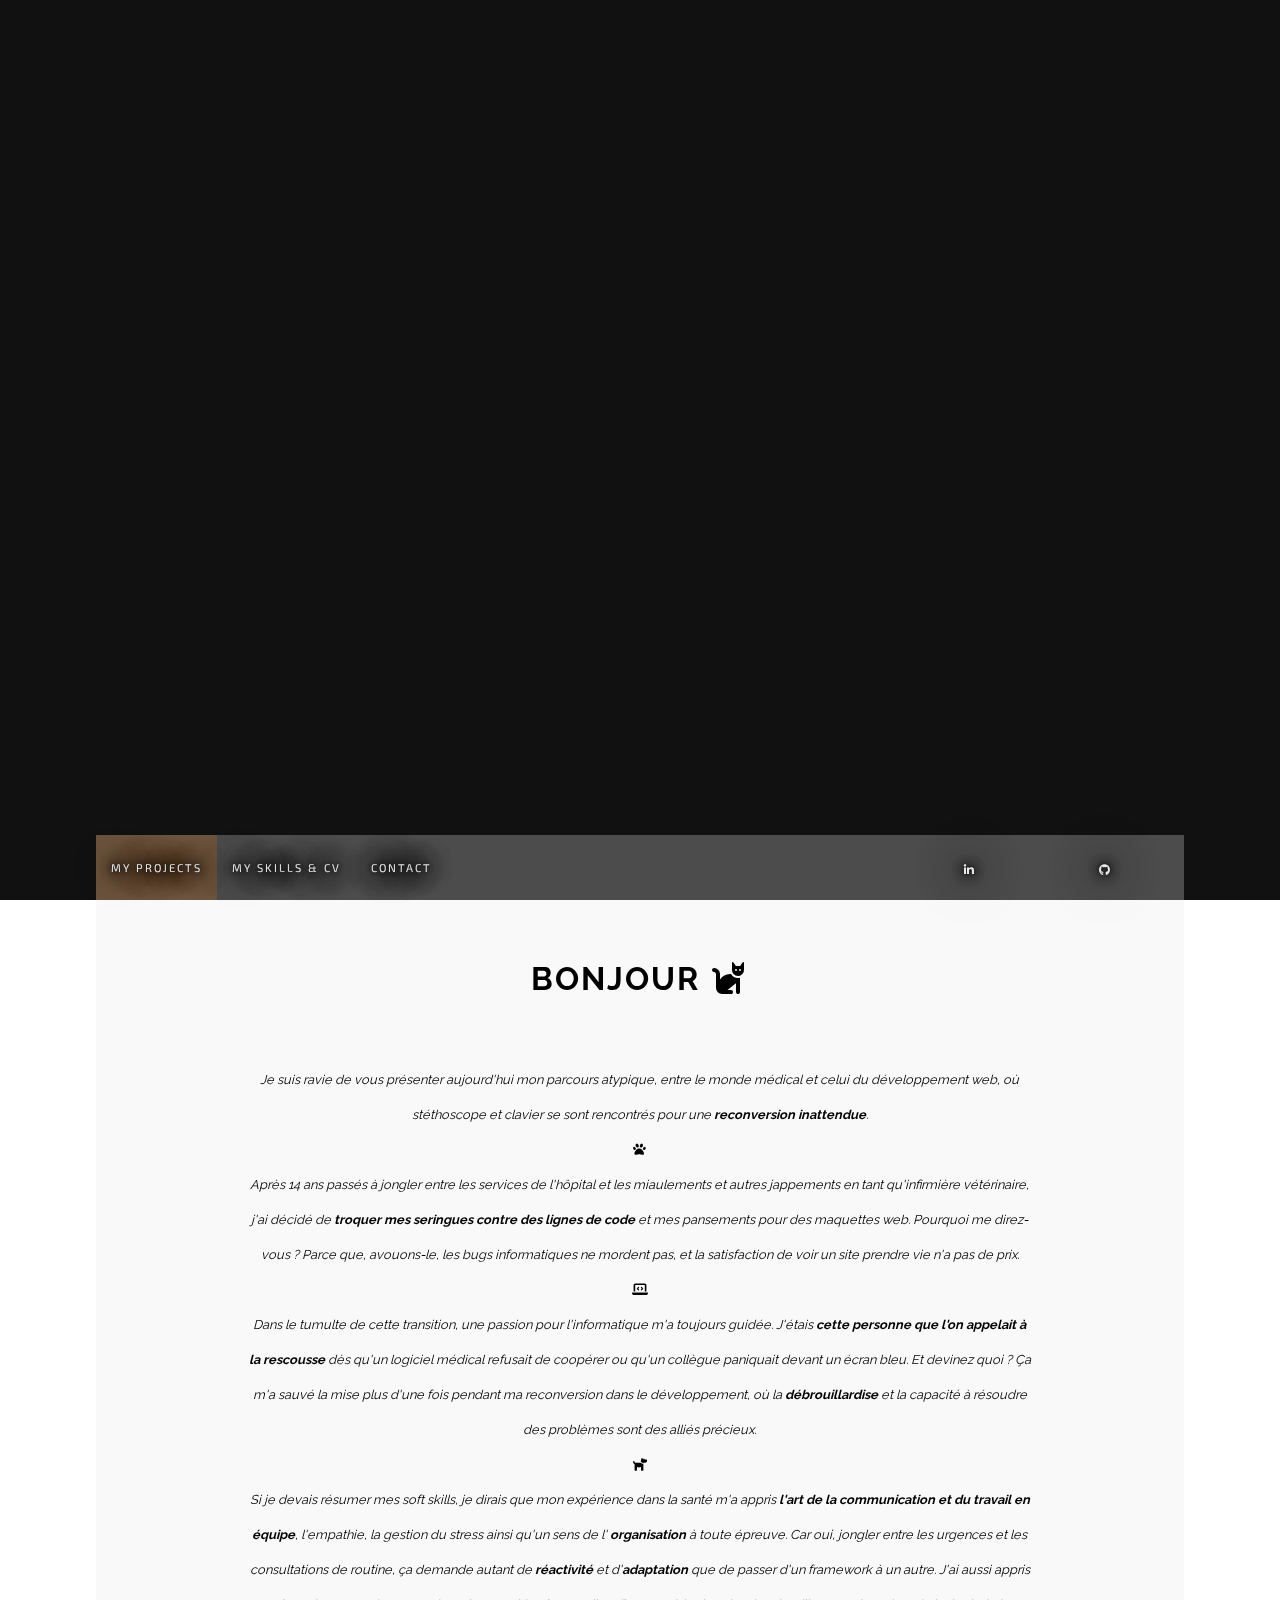
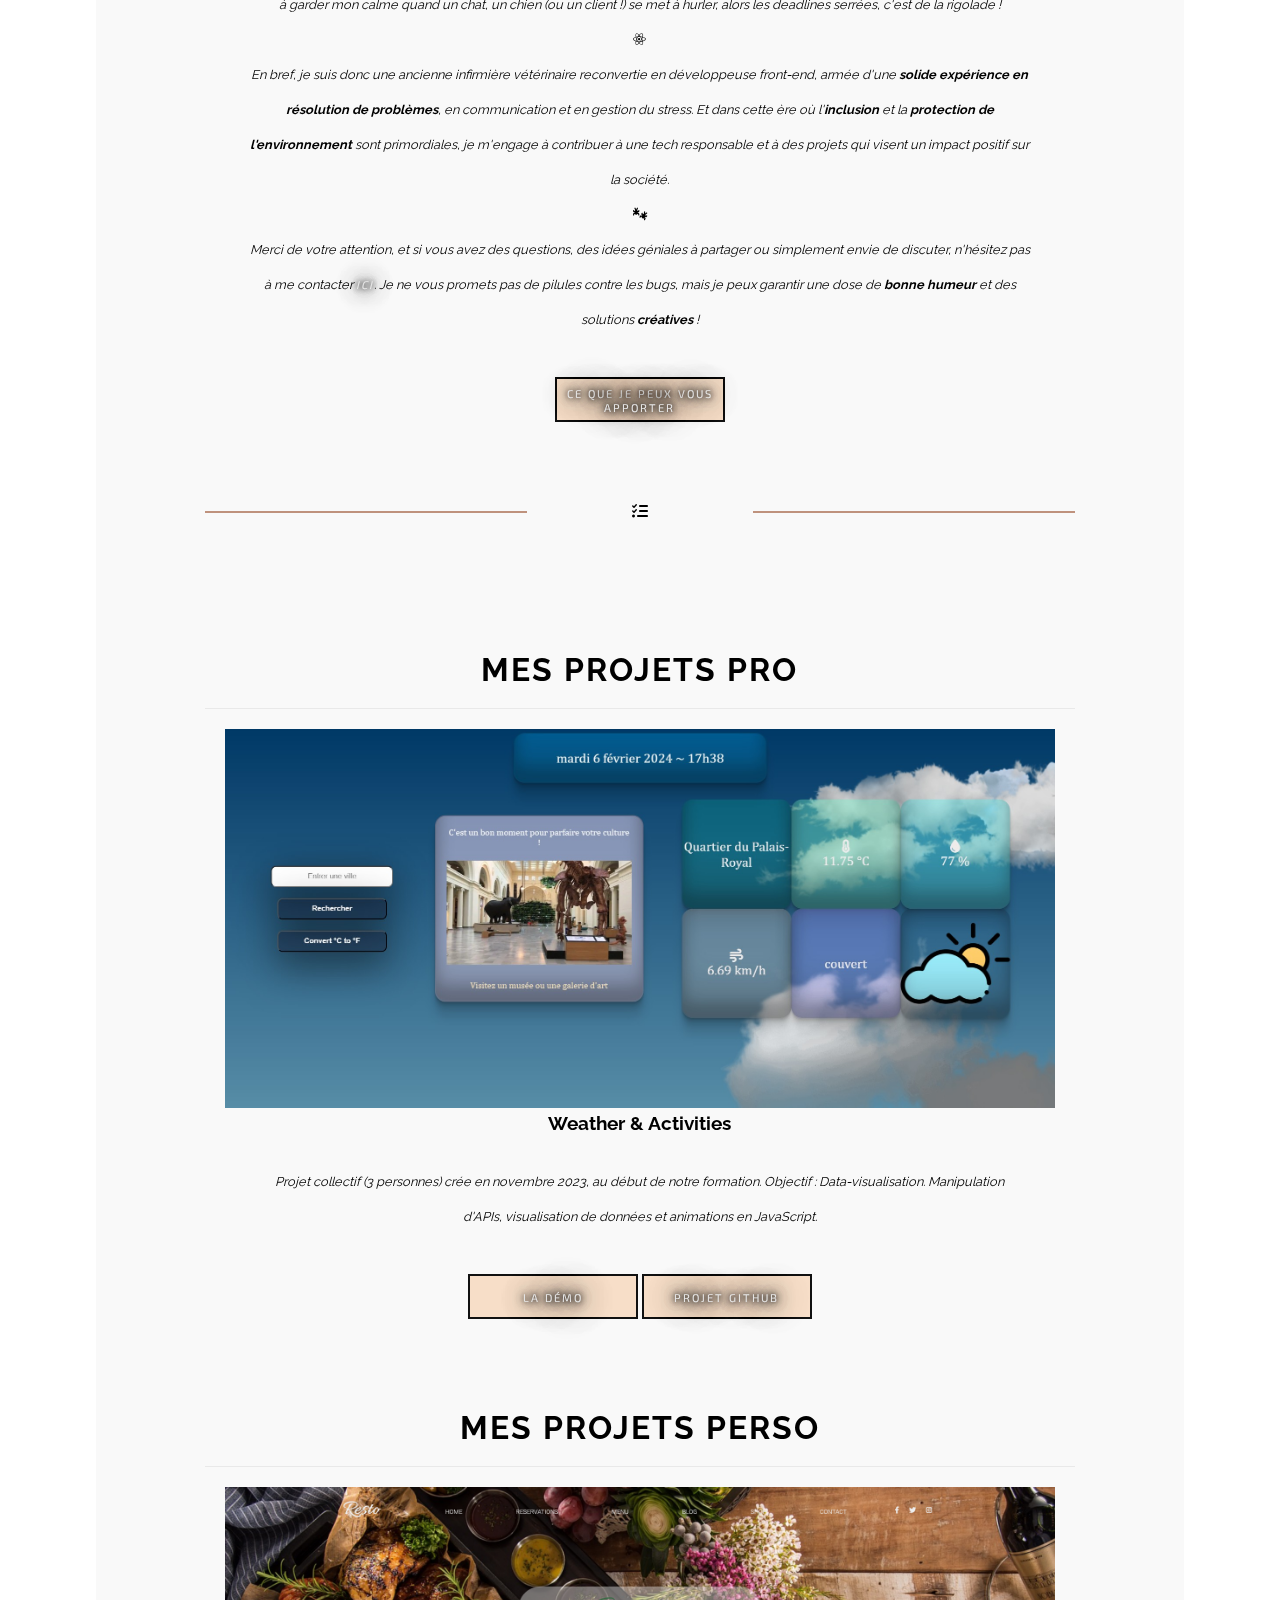
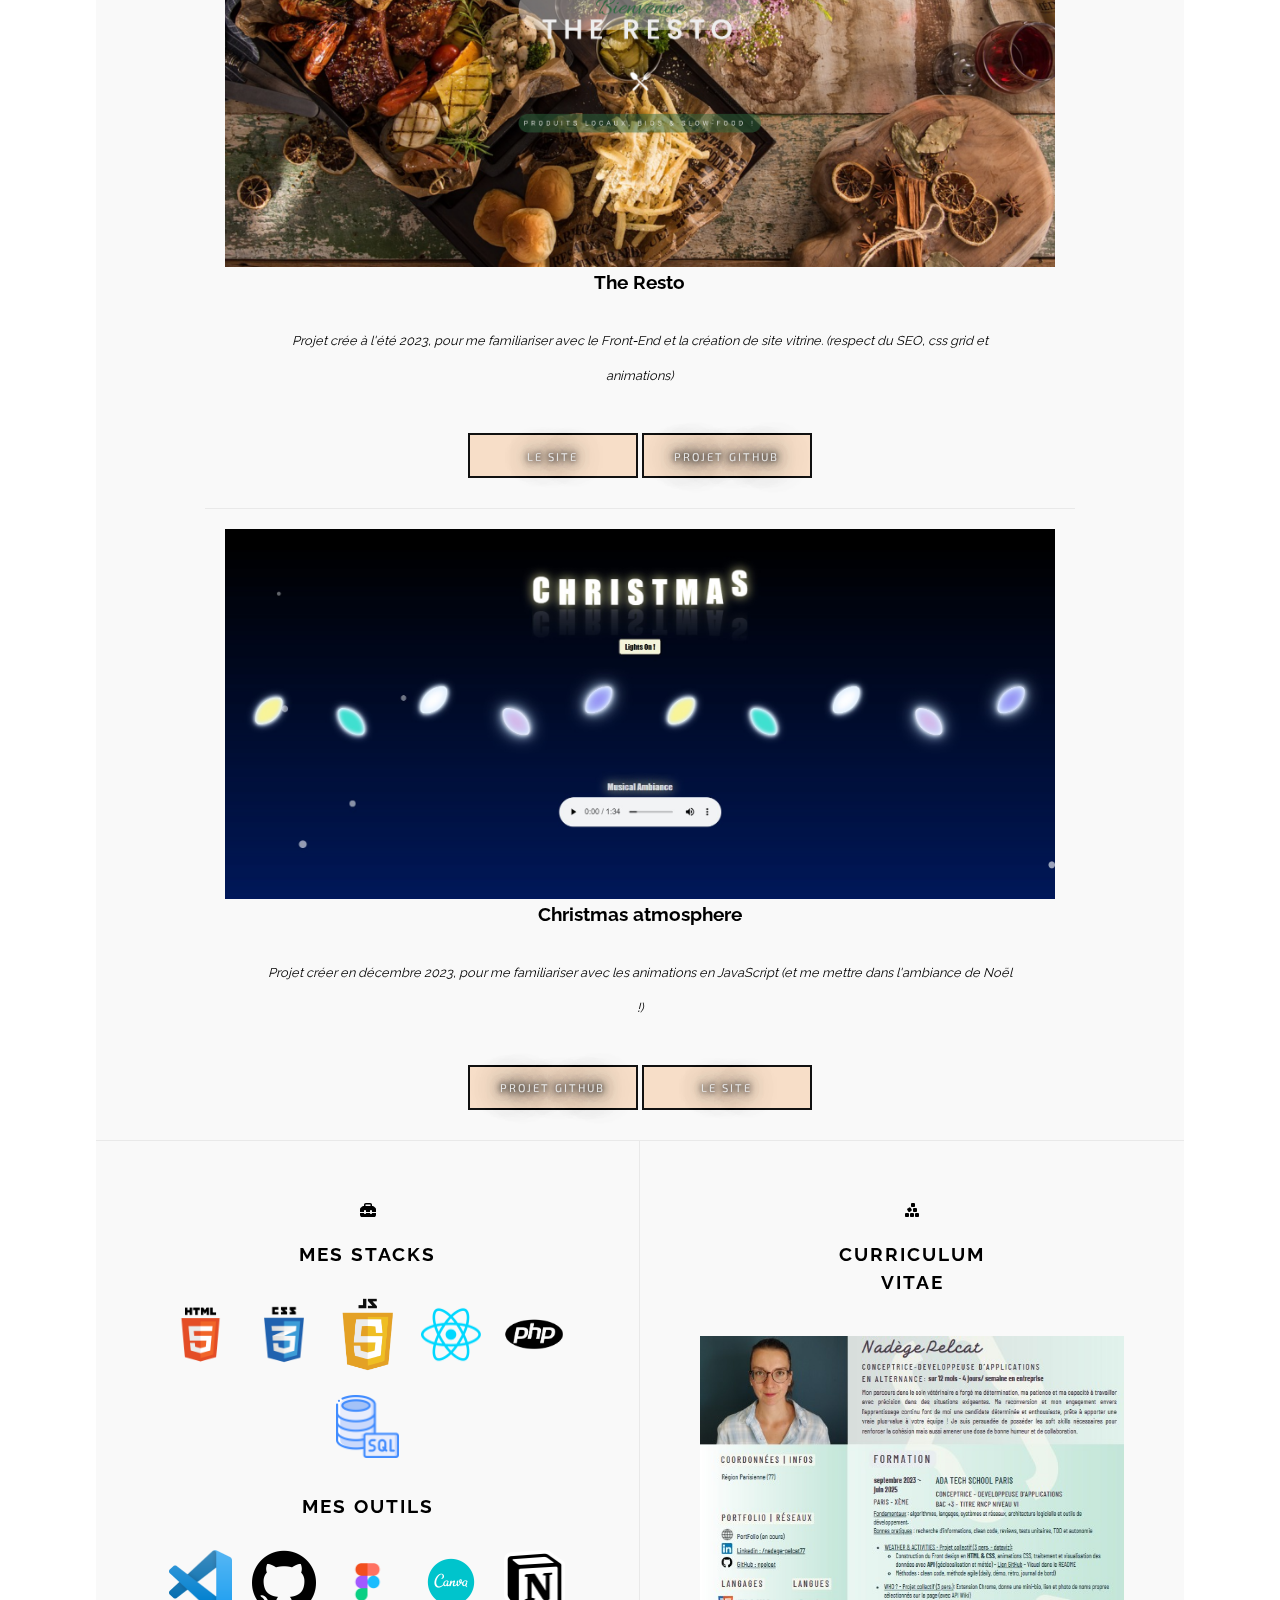
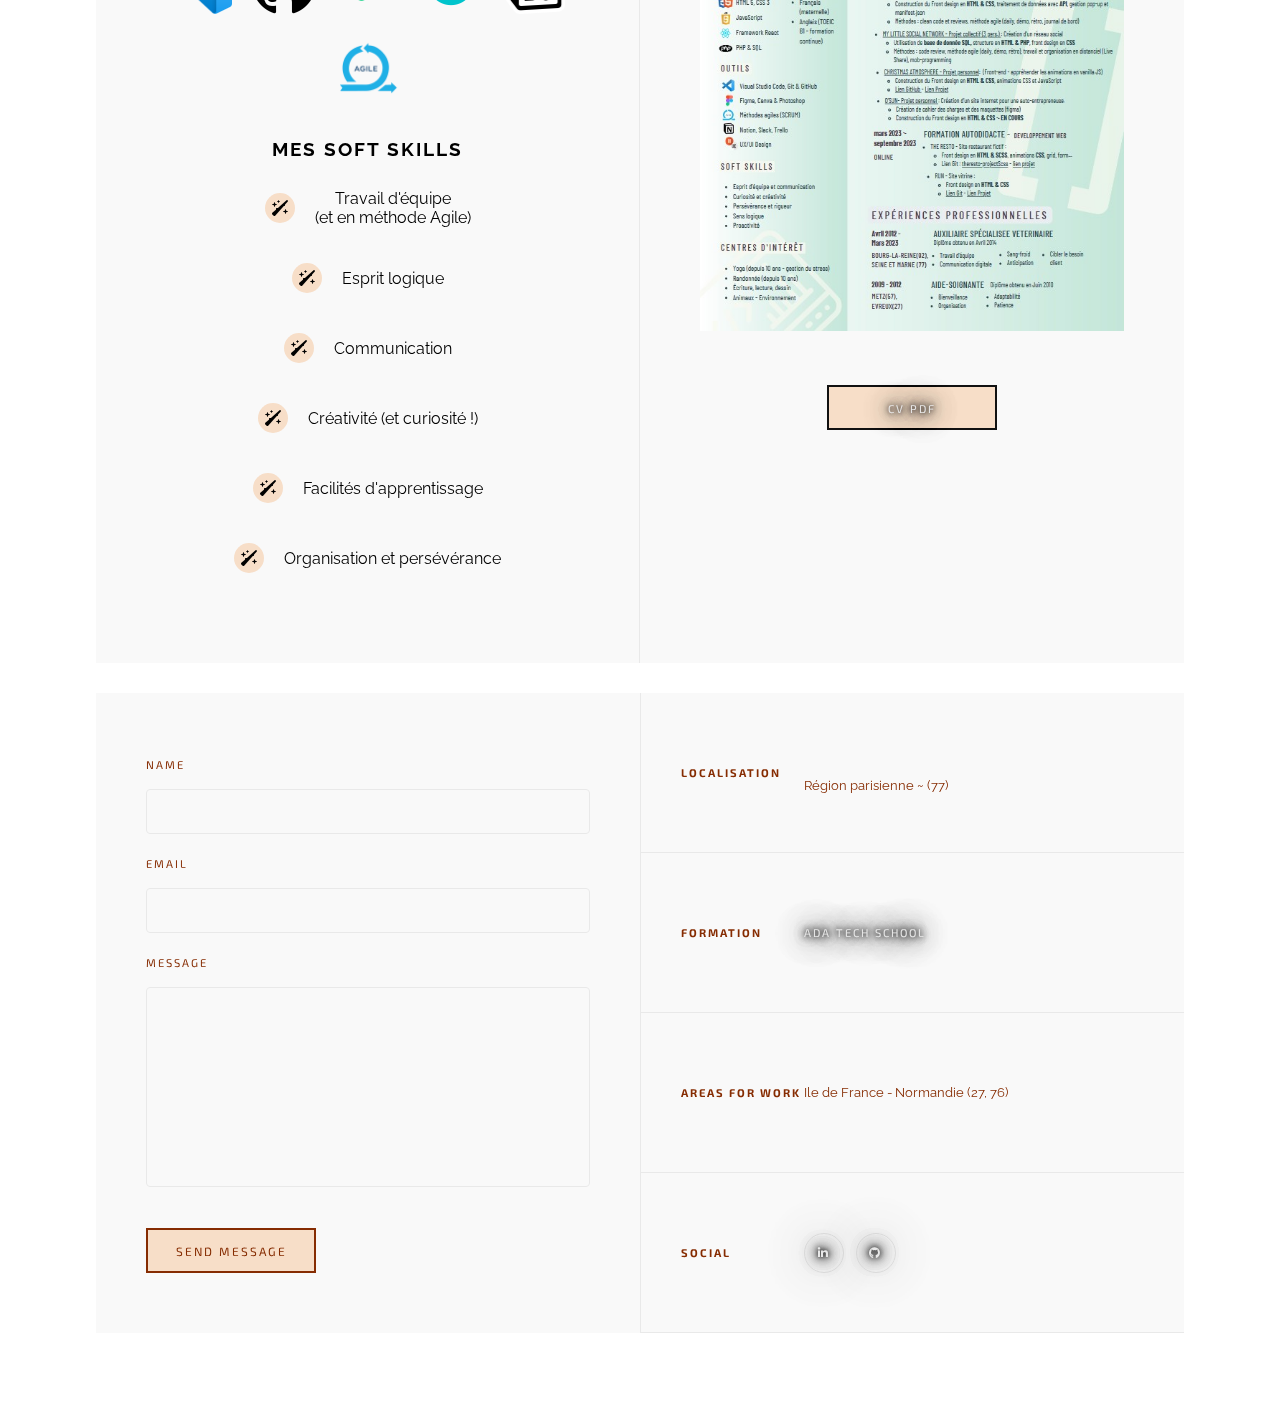
==== index.html @ d81838b1 "update cv and clean img folder" ====
<!DOCTYPE html>
<html lang="fr">
  <head>
    <meta charset="UTF-8" />
    <meta name="viewport" content="width=device-width, initial-scale=1.0" />
    <title>Portfolio - Nadège Pelcat</title>
    <link
      rel="stylesheet"
      href="https://cdnjs.cloudflare.com/ajax/libs/font-awesome/6.4.2/css/all.min.css"
    />
    <link rel="stylesheet" href="./assets/styles/index.css" />
  </head>

  <body>
    <header>
      <div class="header-content">
        <h1>Hello,</h1>
        <br />
        <h2>Je suis Nadège Pelcat, développeuse passionnée.</h2>
        <p>
          Junior du code mais senior de la collaboration et du travail d'équipe,
          j'aime construire des (belles) choses, ainsi que résoudre
          <s class="crossed">tous les</s> des problèmes.
          <br />
          <br />
          <i class="fa-solid fa-code"></i>
          <br />
          <br />
          Formée à Ada Tech School.
          <br />
          Plongée dans le code : février 2023.
        </p>
        <span
          ><a href="#main" class="who"
            >Qui suis-je ? <br /><i class="fa-solid fa-arrow-down"></i></a
        ></span>
      </div>
      <nav>
        <ul class="nav-left">
          <li><a href="#projects">My Projects</a></li>
          <li><a href="#skills">My skills & CV</a></li>
          <li><a href="#footer">Contact</a></li>
        </ul>
        <ul class="nav-right">
          <li>
            <a
              href="https://www.linkedin.com/in/nadege-pelcat77"
              target="_blank"
              ><i class="fa-brands fa-linkedin-in"></i
            ></a>
          </li>
          <li>
            <a href="https://github.com/npelcat" target="_blank"
              ><i class="fa-brands fa-github"></i
            ></a>
          </li>
        </ul>
      </nav>
    </header>
    <main id="main">
      <section class="section0" id="whoIAm">
        <h2>Bonjour <i class="fa-solid fa-cat"></i></h2>
        <p>
          <br />
          Je suis ravie de vous présenter aujourd'hui mon parcours atypique,
          entre le monde médical et celui du développement web, où stéthoscope
          et clavier se sont rencontrés pour une
          <strong>reconversion inattendue</strong>.
          <br />
          <i class="fa-solid fa-paw"></i>
          <br />
          Après 14 ans passés à jongler entre les services de l'hôpital et les
          miaulements et autres jappements en tant qu'infirmière vétérinaire,
          j'ai décidé de
          <strong>troquer mes seringues contre des lignes de code</strong> et
          mes pansements pour des maquettes web. Pourquoi me direz-vous ? Parce
          que, avouons-le, les bugs informatiques ne mordent pas, et la
          satisfaction de voir un site prendre vie n'a pas de prix.
          <br />
          <i class="fa-solid fa-laptop-code"></i>
          <br />
          Dans le tumulte de cette transition, une passion pour l'informatique
          m'a toujours guidée. J'étais
          <strong>cette personne que l'on appelait à la rescousse </strong>dès
          qu'un logiciel médical refusait de coopérer ou qu'un collègue
          paniquait devant un écran bleu. Et devinez quoi ? Ça m'a sauvé la mise
          plus d'une fois pendant ma reconversion dans le développement, où la
          <strong>débrouillardise </strong>et la capacité à résoudre des
          problèmes sont des alliés précieux.
          <br />
          <i class="fa-solid fa-dog"></i>
          <br />
          Si je devais résumer mes soft skills, je dirais que mon expérience
          dans la santé m'a appris
          <strong>l'art de la communication et du travail en équipe</strong>,
          l'empathie, la gestion du stress ainsi qu'un sens de l'
          <strong>organisation</strong> à toute épreuve. Car oui, jongler entre
          les urgences et les consultations de routine, ça demande autant de
          <strong>réactivité </strong> et d'<strong>adaptation</strong> que de
          passer d'un framework à un autre. J'ai aussi appris à garder mon calme
          quand un chat, un chien (ou un client !) se met à hurler, alors les
          deadlines serrées, c'est de la rigolade !
          <br />
          <i class="fa-brands fa-react"></i>
          <br />
          En bref, je suis donc une ancienne infirmière vétérinaire reconvertie
          en développeuse front-end, armée d'une
          <strong>solide expérience en résolution de problèmes</strong>, en
          communication et en gestion du stress. Et dans cette ère où l'<strong
            >inclusion </strong
          >et la <strong>protection de l'environnement </strong>sont
          primordiales, je m'engage à contribuer à une tech responsable et à des
          projets qui visent un impact positif sur la société.
          <br />
          <i class="fa-solid fa-bugs"></i>
          <br />
          Merci de votre attention, et si vous avez des questions, des idées
          géniales à partager ou simplement envie de discuter, n'hésitez pas à
          me contacter <a href="#footer">ici</a>. Je ne vous promets pas de
          pilules contre les bugs, mais je peux garantir une dose de
          <strong>bonne humeur </strong>et des solutions
          <strong>créatives </strong>!
        </p>
        <button class="btn">
          <a href="#skills">Ce que je peux vous apporter</a>
        </button>
      </section>
      <section class="section1" id="projects">
        <span><i class="fa-solid fa-list-check"></i></span>
        <h2>Mes projets pro</h2>
        <div class="projet">
          <img src="./img/screen-app-weather.jpg" alt="Application Météo" />
          <h3>Weather & Activities</h3>
          <p>
            Projet collectif (3 personnes) crée en novembre 2023, au début de
            notre formation. Objectif : Data-visualisation. Manipulation d'APIs,
            visualisation de données et animations en JavaScript.
          </p>
          <button class="btn">
            <a href="https://vimeo.com/908601904?share=copy" target="_blank"
              >La démo</a
            >
          </button>
          <button class="btn">
            <a
              href="https://github.com/adatechschool/projet-collectif-dataviz-ryo-taous-nadege"
              target="_blank"
              >Projet GitHub</a
            >
          </button>
        </div>
        <h2>Mes projets perso</h2>
        <div class="projet">
          <img
            src="./img/Screenshot 2024-01-27 at 12-01-44 The Resto votre restaurant gastronomique à Rouen cuisine gourmande et moderne produits locaux et bios slow-food.png"
            alt=""
          />
          <h3>The Resto</h3>
          <p>
            Projet crée à l'été 2023, pour me familiariser avec le Front-End et
            la création de site vitrine. (respect du SEO, css grid et
            animations)
          </p>
          <button class="btn">
            <a
              href="https://npelcat.github.io/theresto-projectScss/"
              target="_blank"
              >Le site</a
            >
          </button>
          <button class="btn">
            <a
              href="https://github.com/npelcat/theresto-projectScss"
              target="_blank"
              >Projet GitHub</a
            >
          </button>
        </div>
        <div class="projet">
          <img src="./img/christmas.jpg" alt="" />
          <h3>Christmas atmosphere</h3>
          <p>
            Projet créer en décembre 2023, pour me familiariser avec les
            animations en JavaScript (et me mettre dans l'ambiance de Noël !)
          </p>
          <button class="btn">
            <a
              href="https://github.com/npelcat/christmasAnimations"
              target="_blank"
              >Projet GitHub</a
            >
          </button>
          <button class="btn">
            <a href="https://christmas-animations.vercel.app/" target="_blank"
              >Le site</a
            >
          </button>
        </div>
      </section>

      <section class="section2" id="skills">
        <div class="left-part">
          <span><i class="fa-solid fa-toolbox"></i></span>
          <h3>Mes Stacks</h3>
          <div class="stacks-container">
            <div class="stack">
              <img src="./img/skills/html 5.png" alt="" />
            </div>
            <div class="stack"><img src="./img/skills/css 3.png" alt="" /></div>
            <div class="stack">
              <img src="./img/skills/JavaScript-Logo.png" alt="" />
            </div>
            <div class="stack"><img src="./img/skills/react.png" alt="" /></div>
            <div class="stack"><img src="./img/skills/php.png" alt="" /></div>
            <div class="stack"><img src="./img/skills/sql.png" alt="" /></div>
          </div>
          <h3>Mes outils</h3>
          <div class="outils-container">
            <div class="outil">
              <img src="./img/skills/vscode.png" alt="" />
            </div>
            <div class="outil">
              <img src="./img/skills/github.png" alt="" />
            </div>
            <div class="outil">
              <img src="./img/skills/figma-logo-0.png" alt="" />
            </div>
            <div class="outil">
              <img src="./img/skills/canva-logo-0.png" alt="" />
            </div>
            <div class="outil">
              <img src="./img/skills/Notion_app_logo.png" alt="" />
            </div>
            <div class="outil">
              <img src="./img/skills/methode_agile.png" alt="" />
            </div>
          </div>
          <h3>Mes Soft Skills</h3>
          <div class="soft-skills">
            <div class="skill">
              <i class="fa-solid fa-wand-sparkles"></i>
              <span>Travail d'équipe <br />(et en méthode Agile)</span>
            </div>
            <div class="skill">
              <i class="fa-solid fa-wand-sparkles"></i>
              <span>Esprit logique</span>
            </div>
            <div class="skill">
              <i class="fa-solid fa-wand-sparkles"></i>
              <span>Communication</span>
            </div>
            <div class="skill">
              <i class="fa-solid fa-wand-sparkles"></i>
              <span>Créativité (et curiosité !)</span>
            </div>
            <div class="skill">
              <i class="fa-solid fa-wand-sparkles"></i>
              <span>Facilités d'apprentissage</span>
            </div>
            <div class="skill">
              <i class="fa-solid fa-wand-sparkles"></i>
              <span>Organisation et persévérance</span>
            </div>
          </div>
        </div>
        <div class="right-part">
          <span><i class="fa-solid fa-cubes-stacked"></i></span>
          <h3>Curriculum<br />Vitae</h3>
          <img src="./img/screen-cv.jpg" alt="CV-dev-pelcat" />
          <button class="btn">
            <a
              href="./img/cv-pelcat-dev-alternance-sanscoordonnes.pdf"
              target="_blank"
              >CV PDF</a
            >
          </button>
        </div>
      </section>
    </main>
    <footer id="footer">
      <form action="https://formspree.io/f/mqkrqdep" method="POST">
        <label for="name">Name</label>
        <input type="text" id="name" name="name" />
        <label for="email">Email</label>
        <input type="text" id="email" name="email" />
        <label for="message">Message</label>
        <textarea id="message" name="message"></textarea>
        <div class="submit-container">
          <input type="submit" class="btn" value="Send message" />
        </div>
      </form>
      <div class="infos-contact">
        <div>
          <h3>Localisation</h3>
          <p><br />Région parisienne ~ (77)</p>
        </div>
        <div>
          <h3>Formation</h3>
          <p><a href="https://adatechschool.fr/">ADA TECH SCHOOL</a></p>
        </div>
        <div>
          <h3>Areas for work</h3>
          <p>Ile de France - Normandie (27, 76)</p>
        </div>
        <div class="social">
          <h3>Social</h3>
          <ul>
            <li>
              <a
                href="https://www.linkedin.com/in/nadege-pelcat77"
                target="_blank"
                ><i class="fa-brands fa-linkedin-in"></i
              ></a>
            </li>
            <li>
              <a href="https://github.com/npelcat" target="_blank"
                ><i class="fa-brands fa-github"></i
              ></a>
            </li>
          </ul>
        </div>
      </div>
    </footer>
    <script src="./assets/script.js"></script>
  </body>
</html>
---- assets/styles/index.css ----
@font-face {
  font-family: "raleway";
  src: url(../fonts/Raleway-VariableFont_wght.ttf);
}
@font-face {
  font-family: "exo2";
  src: url(../fonts/Exo2-VariableFont_wght.ttf);
}
* {
  margin: 0;
  padding: 0;
  -webkit-box-sizing: border-box;
          box-sizing: border-box;
}

html {
  scroll-behavior: smooth;
}

li {
  list-style: none;
}

a, a:visited {
  color: rgb(233, 233, 233);
  text-decoration: none;
  font-family: exo2;
  letter-spacing: 2px;
  text-transform: uppercase;
  font-size: 0.7rem;
  text-shadow: 0px 0px 5px rgb(17, 17, 17), 0px 0px 10px rgb(17, 17, 17), 0px 0px 15px rgb(17, 17, 17), 0px 0px 20px rgb(17, 17, 17), 0px 0px 30px rgb(17, 17, 17), 0px 0px 40px rgb(17, 17, 17), 0px 0px 55px rgb(17, 17, 17), 0px 0px 75px rgb(17, 17, 17);
}

body {
  background: url(/img/IMG-20240208-WA0000.jpg) fixed center/cover;
  text-align: center;
  font-family: raleway;
  max-width: 1300px;
  margin: 0 auto;
}
body::before {
  content: "";
  position: absolute;
  height: 100%;
  width: 100%;
  top: 0;
  left: 0;
  background: rgb(17, 17, 17);
  -webkit-animation: animBefore 1.5s ease forwards;
          animation: animBefore 1.5s ease forwards;
  -webkit-animation-delay: 0.15s;
          animation-delay: 0.15s;
}
@-webkit-keyframes animBefore {
  to {
    opacity: 0;
  }
}
@keyframes animBefore {
  to {
    opacity: 0;
  }
}

.btn {
  background: rgba(241, 113, 3, 0.2);
  border: 2px solid rgb(17, 17, 17);
  height: 45px;
  width: 170px;
  font-size: 0.75rem;
  cursor: pointer;
  font-family: exo2;
  letter-spacing: 2px;
  text-transform: uppercase;
  -webkit-transition: 0.2s;
  transition: 0.2s;
}
.btn:hover {
  -webkit-transform: scale(1.05);
          transform: scale(1.05);
}

header {
  color: rgb(233, 233, 233);
  position: relative;
  min-height: 100vh;
}
header .header-content {
  display: -webkit-box;
  display: -ms-flexbox;
  display: flex;
  -webkit-box-orient: vertical;
  -webkit-box-direction: normal;
      -ms-flex-direction: column;
          flex-direction: column;
  -webkit-box-pack: center;
      -ms-flex-pack: center;
          justify-content: center;
  -webkit-box-align: center;
      -ms-flex-align: center;
          align-items: center;
  min-height: 100vh;
  opacity: 0;
  -webkit-transform: translateY(40px);
          transform: translateY(40px);
  -webkit-animation: headerAnim 1.5s forwards;
          animation: headerAnim 1.5s forwards;
}
@-webkit-keyframes headerAnim {
  to {
    -webkit-transform: translateY(0);
            transform: translateY(0);
    opacity: 1;
  }
}
@keyframes headerAnim {
  to {
    -webkit-transform: translateY(0);
            transform: translateY(0);
    opacity: 1;
  }
}
header .header-content h1 {
  font-family: exo2;
  letter-spacing: 2px;
  text-transform: uppercase;
  font-size: 6rem;
  letter-spacing: 6px;
}
@media screen and (max-width: 700px) {
  header .header-content h1 {
    font-size: 2rem;
  }
}
header .header-content h2 {
  font-family: raleway;
  letter-spacing: 2px;
  text-transform: uppercase;
  font-size: 2rem;
  letter-spacing: 6px;
}
@media screen and (max-width: 700px) {
  header .header-content h2 {
    font-size: 2rem;
  }
}
header .header-content p {
  margin: 40px auto 40px;
  font-style: italic;
  width: 85%;
  background-color: rgba(0, 0, 0, 0.3);
  border-radius: 20px;
  max-width: 800px;
  padding: 10px;
}
header .header-content .crossed {
  color: rgba(243, 243, 243, 0.5);
}
header .header-content span {
  border: 2px solid rgb(233, 233, 233);
  border-radius: 50px;
  font-size: 1.2rem;
  padding: 10px;
  margin-bottom: 30px;
}
header nav {
  display: -webkit-box;
  display: -ms-flexbox;
  display: flex;
  -webkit-box-pack: justify;
      -ms-flex-pack: justify;
          justify-content: space-between;
  background: rgba(255, 255, 255, 0.25);
  color: rgb(233, 233, 233);
  width: 85%;
  height: 65px;
  z-index: 100;
  position: absolute;
  bottom: 0;
  left: 50%;
  -webkit-transform: translateX(-50%);
          transform: translateX(-50%);
}
header nav ul {
  display: -webkit-box;
  display: -ms-flexbox;
  display: flex;
  -webkit-box-align: center;
      -ms-flex-align: center;
          align-items: center;
}
header nav .nav-left:hover li:not(:hover) {
  background: none;
  color: rgb(233, 233, 233);
}
header nav .nav-left li {
  font-family: raleway;
  letter-spacing: 2px;
  text-transform: uppercase;
  font-size: 0.7rem;
  padding: 0 15px;
  height: 100%;
  display: -webkit-box;
  display: -ms-flexbox;
  display: flex;
  -webkit-box-align: center;
      -ms-flex-align: center;
          align-items: center;
  cursor: pointer;
}
@media screen and (max-width: 700px) {
  header nav .nav-left li {
    font-size: 0.5rem;
  }
}
header nav .nav-left li:first-child {
  background: rgba(241, 113, 3, 0.2);
  color: rgb(17, 17, 17);
}
header nav .nav-left li:hover {
  background: rgba(241, 113, 3, 0.2);
  color: rgb(17, 17, 17);
}
header nav .nav-right {
  font-size: 1.1rem;
  min-width: 100px;
  width: 25%;
  max-width: 300px;
  -ms-flex-pack: distribute;
      justify-content: space-around;
  margin-right: 10px;
}
@media screen and (max-width: 700px) {
  header nav .nav-right {
    display: none;
  }
}
header nav .nav-right li {
  -webkit-transition: 0.15s;
  transition: 0.15s;
  cursor: pointer;
}
header nav .nav-right li:hover {
  -webkit-transform: scale(1.5);
          transform: scale(1.5);
}

main {
  width: 85%;
  margin: 0 auto 30px;
  background: rgba(243, 243, 243, 0.5);
  -webkit-backdrop-filter: blur(5px);
          backdrop-filter: blur(5px);
}
main img {
  width: 100%;
}
main .section1, main .section0 {
  width: 80%;
  margin: 0 auto;
}
main .section1 span, main .section0 span {
  padding: 70px 0;
  position: relative;
  display: block;
}
main .section1 span::before, main .section1 span::after, main .section0 span::before, main .section0 span::after {
  content: "";
  position: absolute;
  width: 37%;
  height: 1px;
  background: rgb(134, 44, 2);
  top: 50%;
  -webkit-transform: translateY(-50%);
          transform: translateY(-50%);
}
@media screen and (max-width: 700px) {
  main .section1 span::before, main .section1 span::after, main .section0 span::before, main .section0 span::after {
    width: 30%;
  }
}
@media screen and (max-width: 500px) {
  main .section1 span::before, main .section1 span::after, main .section0 span::before, main .section0 span::after {
    width: 24%;
  }
}
main .section1 span::before, main .section0 span::before {
  left: 0;
}
main .section1 span::after, main .section0 span::after {
  right: 0;
}
main .section1 .projet, main .section0 .projet {
  border-top: 1px solid rgb(233, 233, 233);
  padding: 20px;
}
main .section1 h2, main .section0 h2 {
  font-family: raleway;
  letter-spacing: 2px;
  text-transform: uppercase;
  font-size: 2rem;
  margin: 0 0 20px 0;
  padding: 60px 0 0 0;
}
@media screen and (max-width: 700px) {
  main .section1 h2, main .section0 h2 {
    font-size: 1.5rem;
  }
}
main .section1 p, main .section0 p {
  width: 90%;
  margin: 30px auto;
  line-height: 35px;
  font-style: italic;
  font-size: 0.8rem;
}
main .section1 .btn, main .section0 .btn {
  margin: 10px 0 10px;
}
main .section2 {
  display: grid;
  grid-template-columns: 50% 50%;
  border-top: 1px solid rgb(233, 233, 233);
}
@media screen and (max-width: 700px) {
  main .section2 {
    grid-template-columns: 1fr;
  }
}
main .section2 .left-part, main .section2 .right-part {
  padding: 60px;
}
main .section2 .left-part h3, main .section2 .right-part h3 {
  font-family: raleway;
  letter-spacing: 2px;
  text-transform: uppercase;
  margin: 20px 0;
  line-height: 28px;
}
main .section2 .left-part {
  border-right: 1px solid rgb(233, 233, 233);
}
main .section2 .right-part img {
  margin: 20px 0 50px 0;
}
main .section2 .stacks-container, main .section2 .outils-container, main .section2 .skill {
  display: -webkit-box;
  display: -ms-flexbox;
  display: flex;
  -ms-flex-wrap: wrap;
      flex-wrap: wrap;
  -webkit-box-pack: center;
      -ms-flex-pack: center;
          justify-content: center;
  -webkit-box-align: center;
      -ms-flex-align: center;
          align-items: center;
  margin: 20px 0;
}
main .section2 .stack, main .section2 .outil {
  max-width: 15%;
  margin: 10px;
}
main .section2 .skill i {
  background-color: rgba(241, 113, 3, 0.2);
  margin: 10px 20px 10px 0;
  padding: 7px;
  border-radius: 50px;
}

footer {
  background: rgba(243, 243, 243, 0.5);
  -webkit-backdrop-filter: blur(5px);
          backdrop-filter: blur(5px);
  min-height: 640px;
  width: 85%;
  margin: 0 auto 70px;
  display: grid;
  grid-template-columns: 50% 50%;
}
@media screen and (max-width: 900px) {
  footer {
    grid-template-columns: 1fr;
  }
}
footer form {
  display: grid;
  gap: 18px;
  padding: 60px 50px;
  grid-template-rows: 18px 45px 18px 45px 18px 200px 1fr;
}
footer form label {
  display: -webkit-box;
  display: -ms-flexbox;
  display: flex;
  -webkit-box-align: end;
      -ms-flex-align: end;
          align-items: flex-end;
  font-size: 0.7rem;
  font-family: exo2;
  letter-spacing: 2px;
  text-transform: uppercase;
  color: rgb(134, 44, 2);
}
footer form input[type=text], footer form textarea {
  background: none;
  border: 1px solid rgb(233, 233, 233);
  border-radius: 4px;
  resize: none;
}
footer form .submit-container {
  display: -webkit-box;
  display: -ms-flexbox;
  display: flex;
  -webkit-box-align: end;
      -ms-flex-align: end;
          align-items: flex-end;
}
footer form .submit-container .btn {
  color: rgb(134, 44, 2);
  border: 2px solid rgb(134, 44, 2);
}
footer .infos-contact {
  border-left: 1px solid rgb(233, 233, 233);
  display: grid;
  grid-template-rows: 1fr 1fr 1fr 1fr;
}
@media screen and (max-width: 900px) {
  footer .infos-contact div:nth-child(1) {
    border-top: 1px solid rgb(233, 233, 233);
    padding-bottom: 20px;
  }
}
footer .infos-contact div {
  border-bottom: 1px solid rgb(233, 233, 233);
  display: grid;
  grid-template-columns: 30% 70%;
  -webkit-box-align: center;
      -ms-flex-align: center;
          align-items: center;
}
@media screen and (max-width: 900px) {
  footer .infos-contact div {
    grid-template-columns: 45% 55%;
  }
}
footer .infos-contact div h3 {
  font-family: exo2;
  letter-spacing: 2px;
  text-transform: uppercase;
  font-size: 0.7rem;
  padding-left: 40px;
  text-align: left;
  color: rgb(134, 44, 2);
}
footer .infos-contact div p {
  font-size: 0.8rem;
  line-height: 26px;
  text-align: left;
  color: rgb(134, 44, 2);
}
footer .infos-contact .social ul {
  display: -webkit-box;
  display: -ms-flexbox;
  display: flex;
}
footer .infos-contact .social ul li {
  border: 1px solid rgb(233, 233, 233);
  border-radius: 150px;
  height: 40px;
  width: 40px;
  font-size: 0.9rem;
  margin-right: 12px;
  display: -webkit-box;
  display: -ms-flexbox;
  display: flex;
  -webkit-box-align: center;
      -ms-flex-align: center;
          align-items: center;
  -webkit-box-pack: center;
      -ms-flex-pack: center;
          justify-content: center;
}/*# sourceMappingURL=index.css.map */
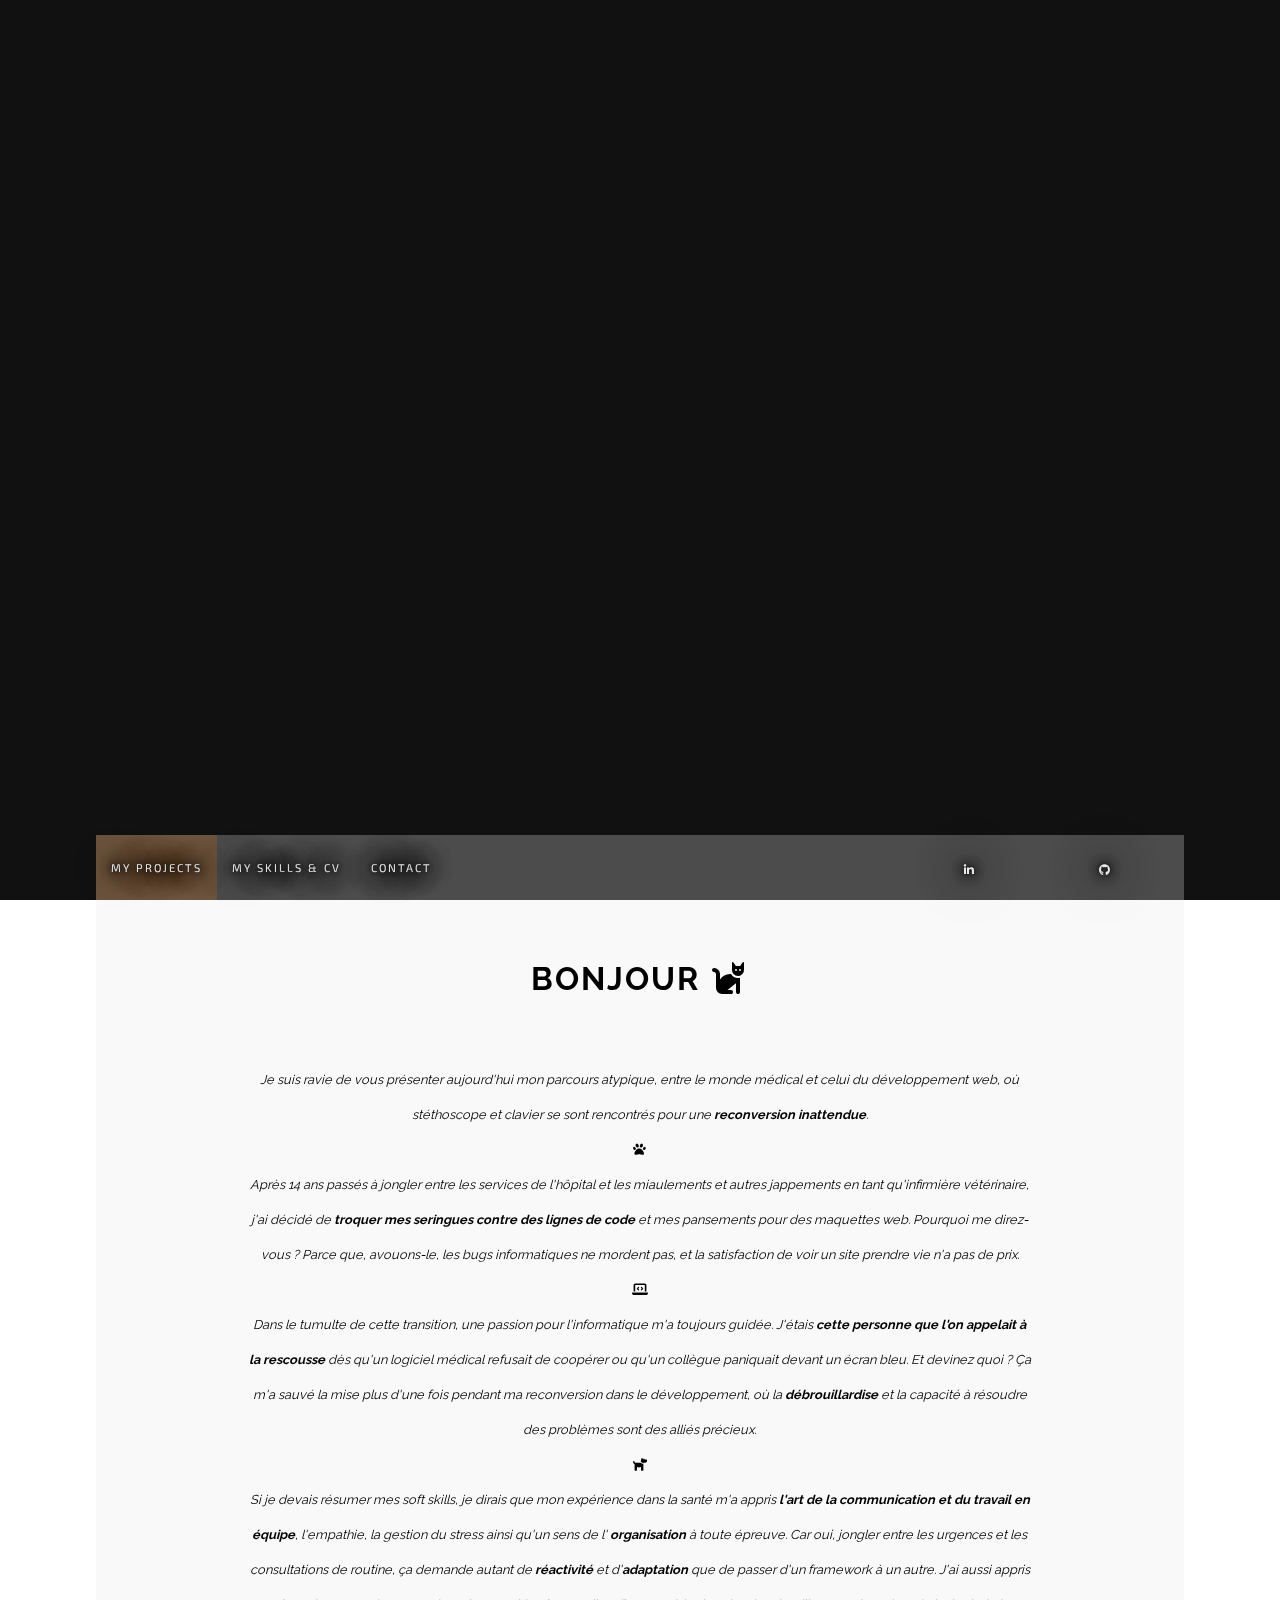
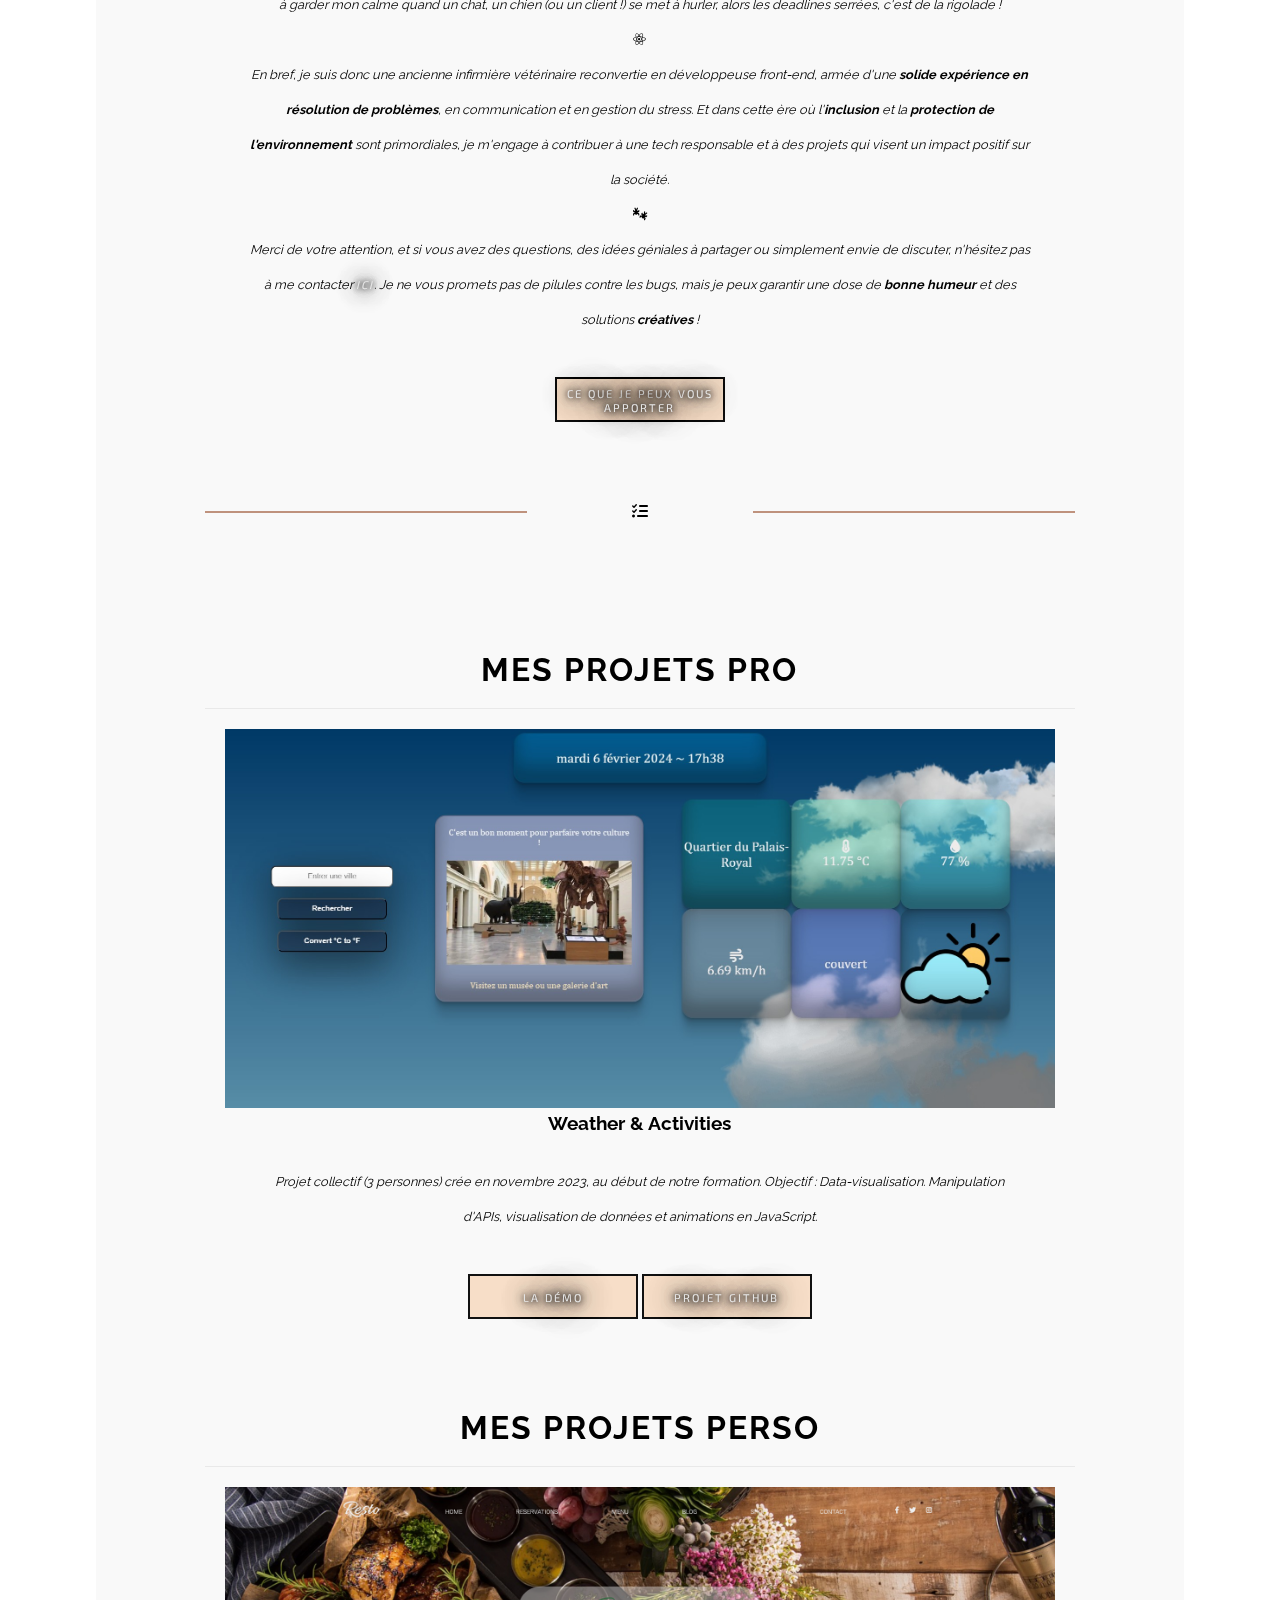
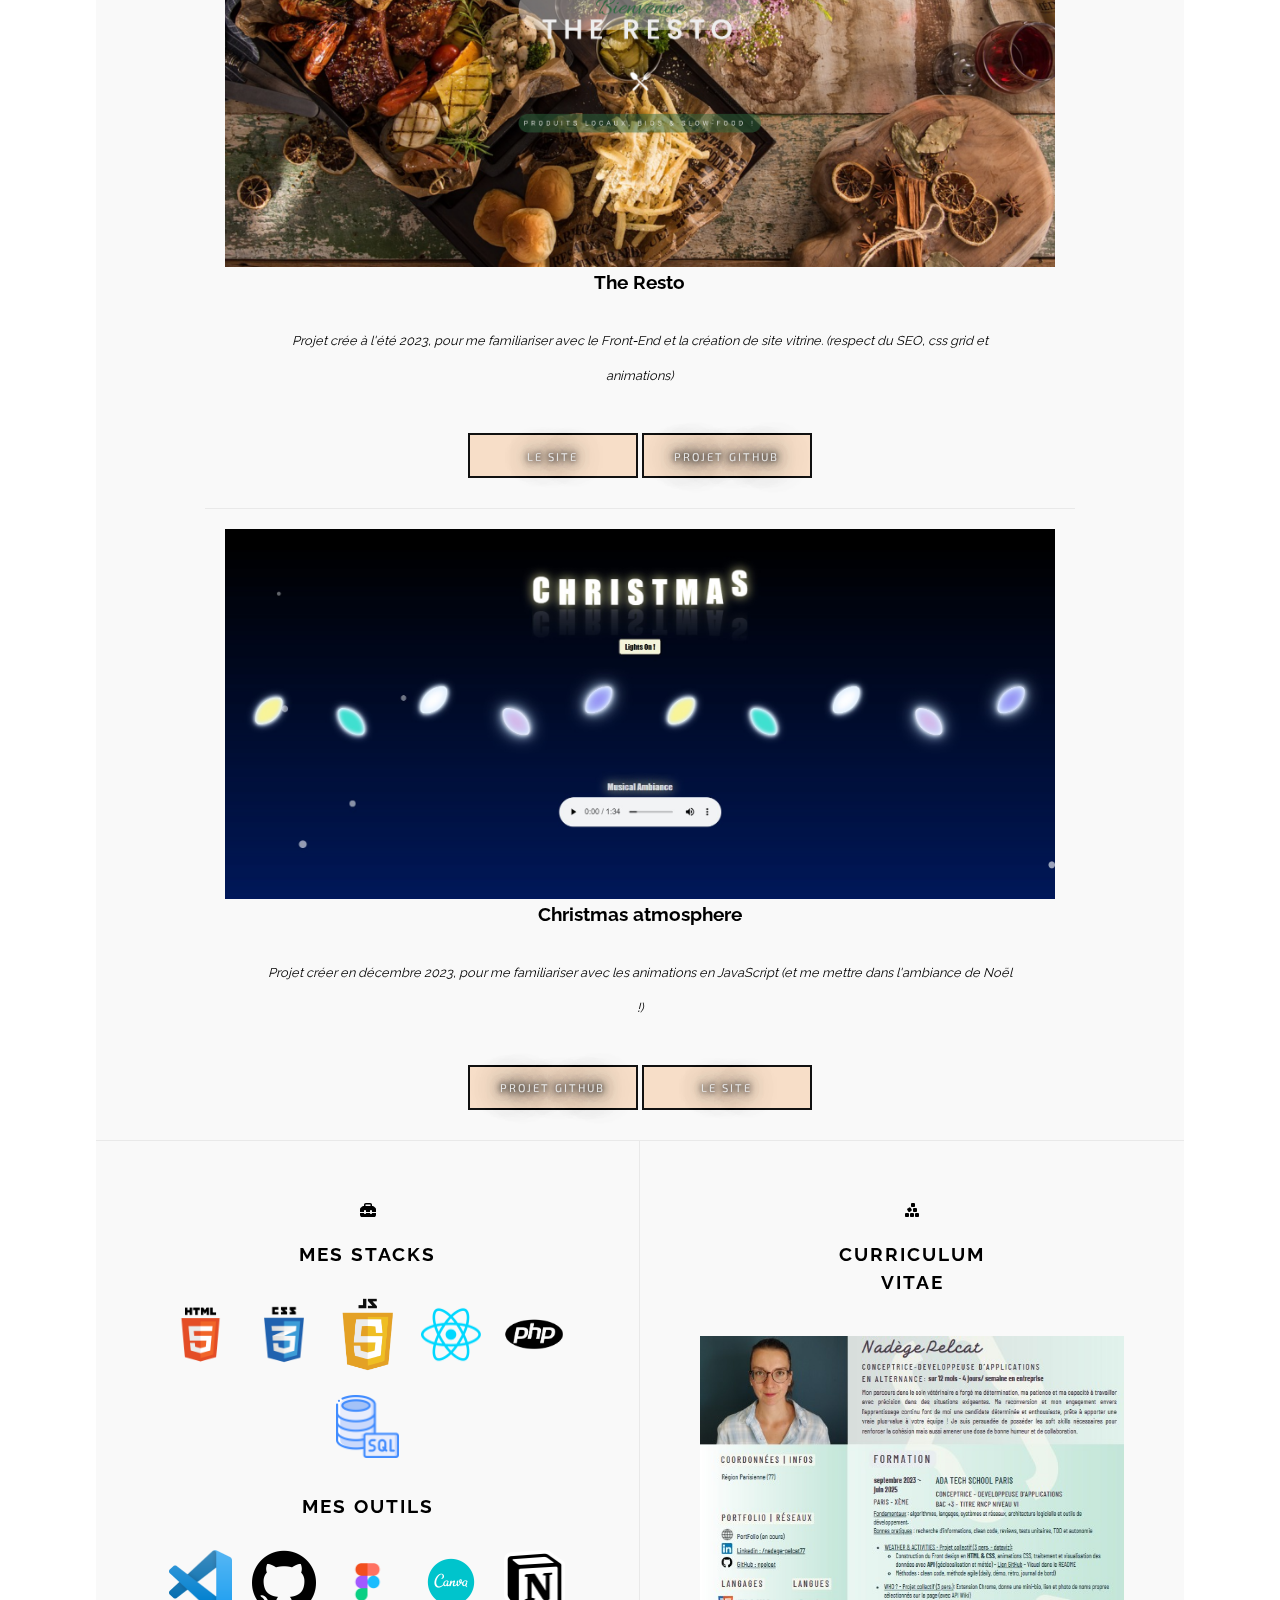
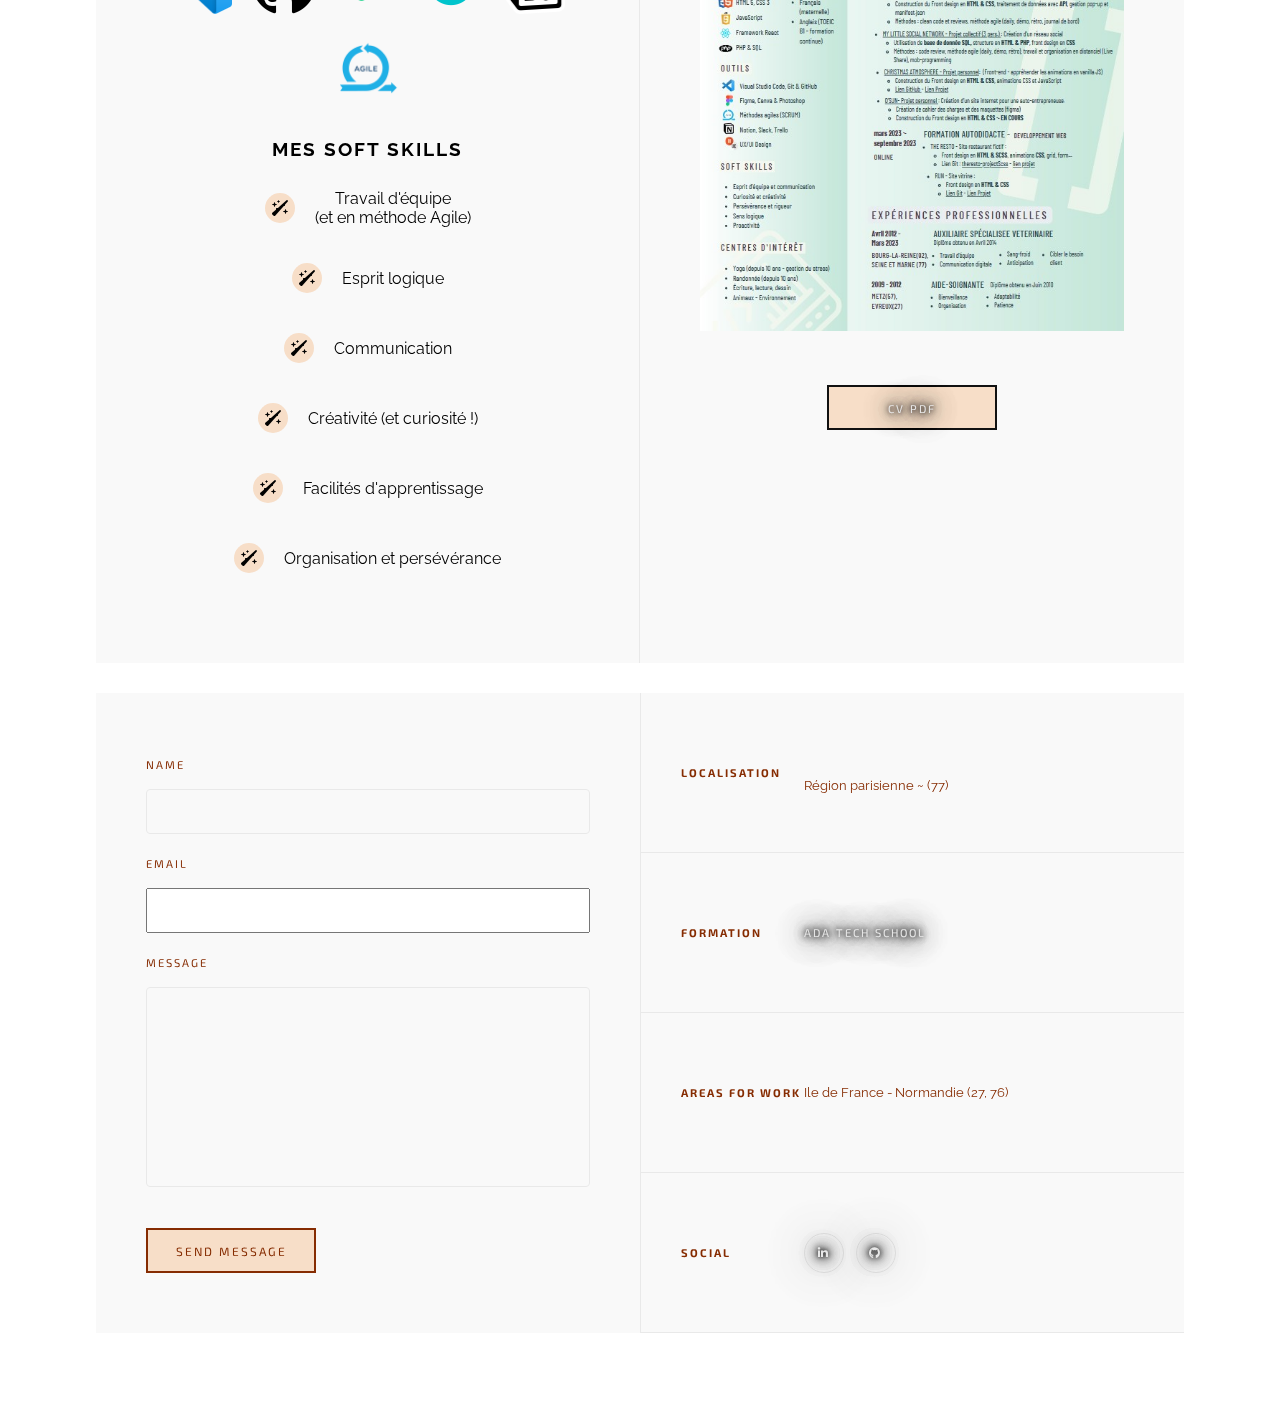
==== commit 2a4316b7: "add form with mail.php + thanks.html" ====
--- a/index.html
+++ b/index.html
@@ -278,13 +278,15 @@
       </section>
     </main>
     <footer id="footer">
-      <form action="https://formspree.io/f/mqkrqdep" method="POST">
+      <form id="contactForm" action="mail.php" method="POST">
         <label for="name">Name</label>
-        <input type="text" id="name" name="name" />
+        <input type="text" id="name" name="name" required />
+
         <label for="email">Email</label>
-        <input type="text" id="email" name="email" />
+        <input type="email" id="email" name="email" required />
+
         <label for="message">Message</label>
-        <textarea id="message" name="message"></textarea>
+        <textarea id="message" name="message" required></textarea>
         <div class="submit-container">
           <input type="submit" class="btn" value="Send message" />
         </div>
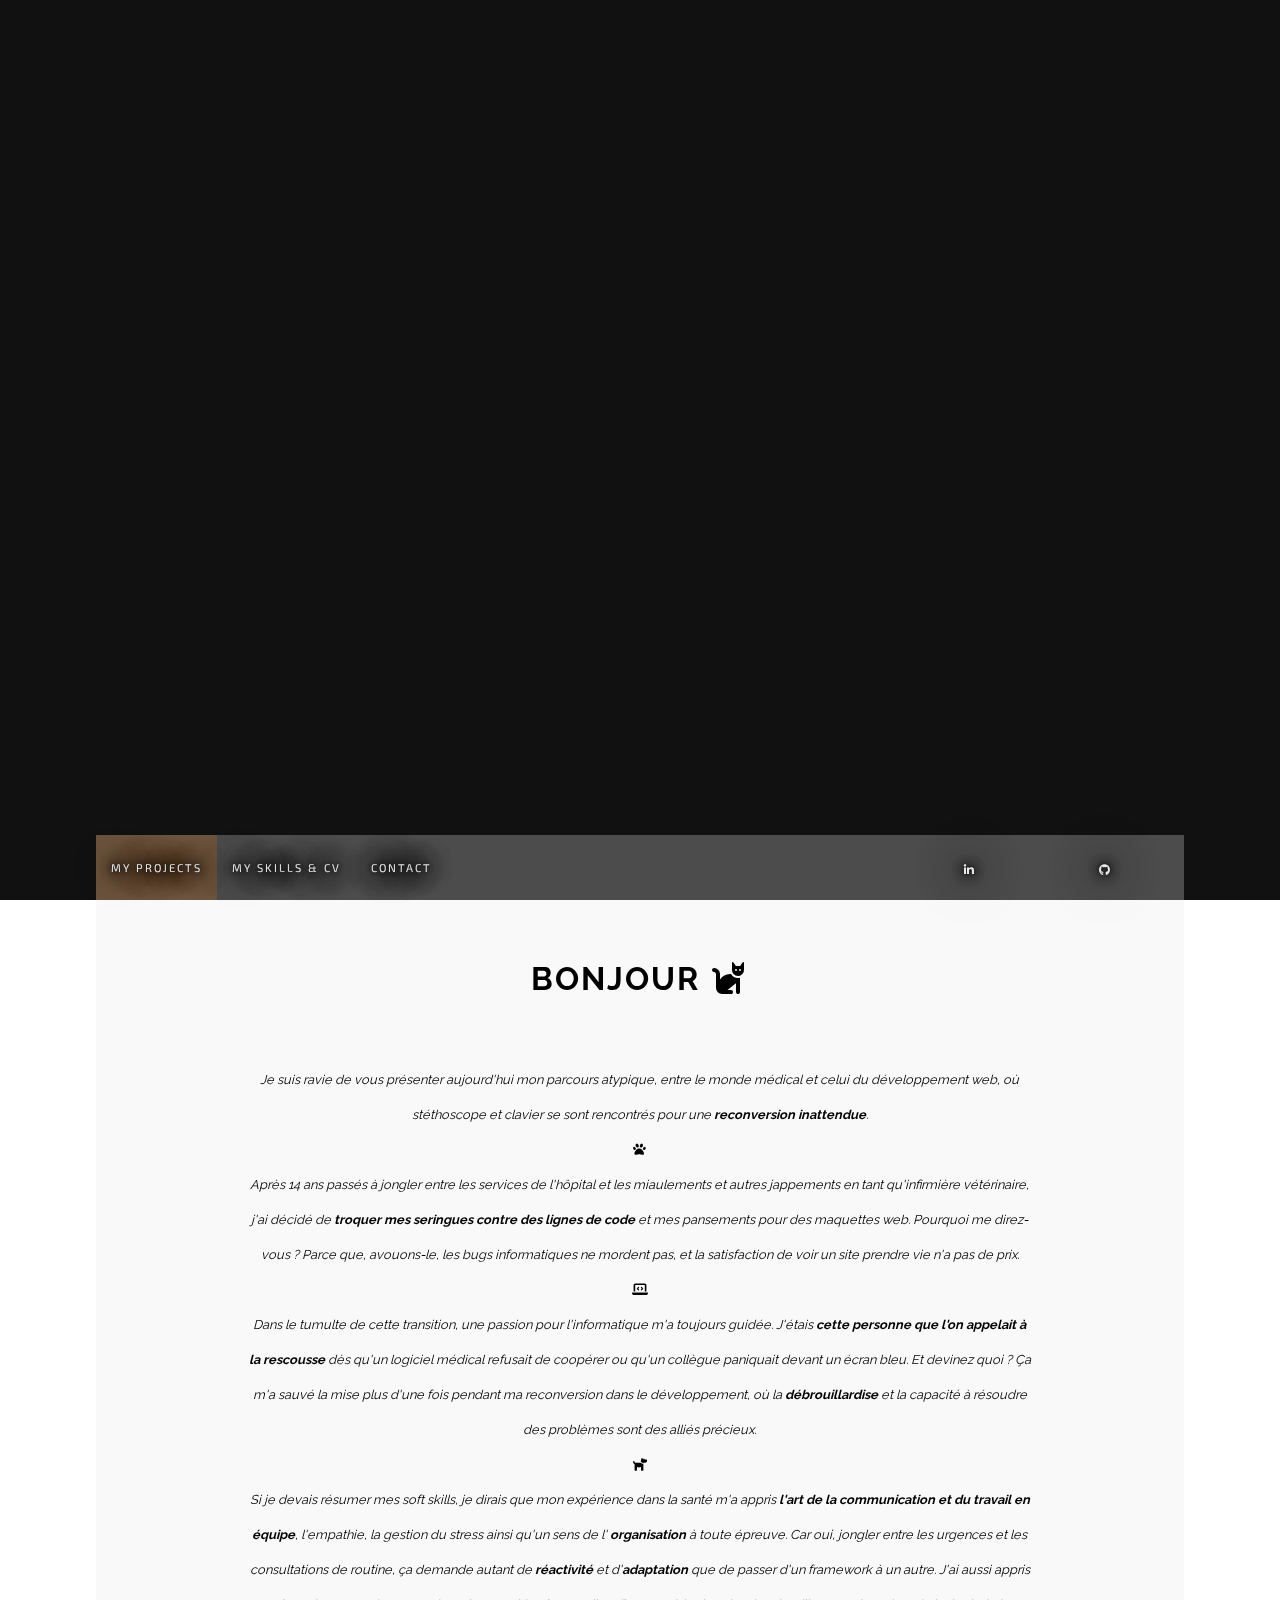
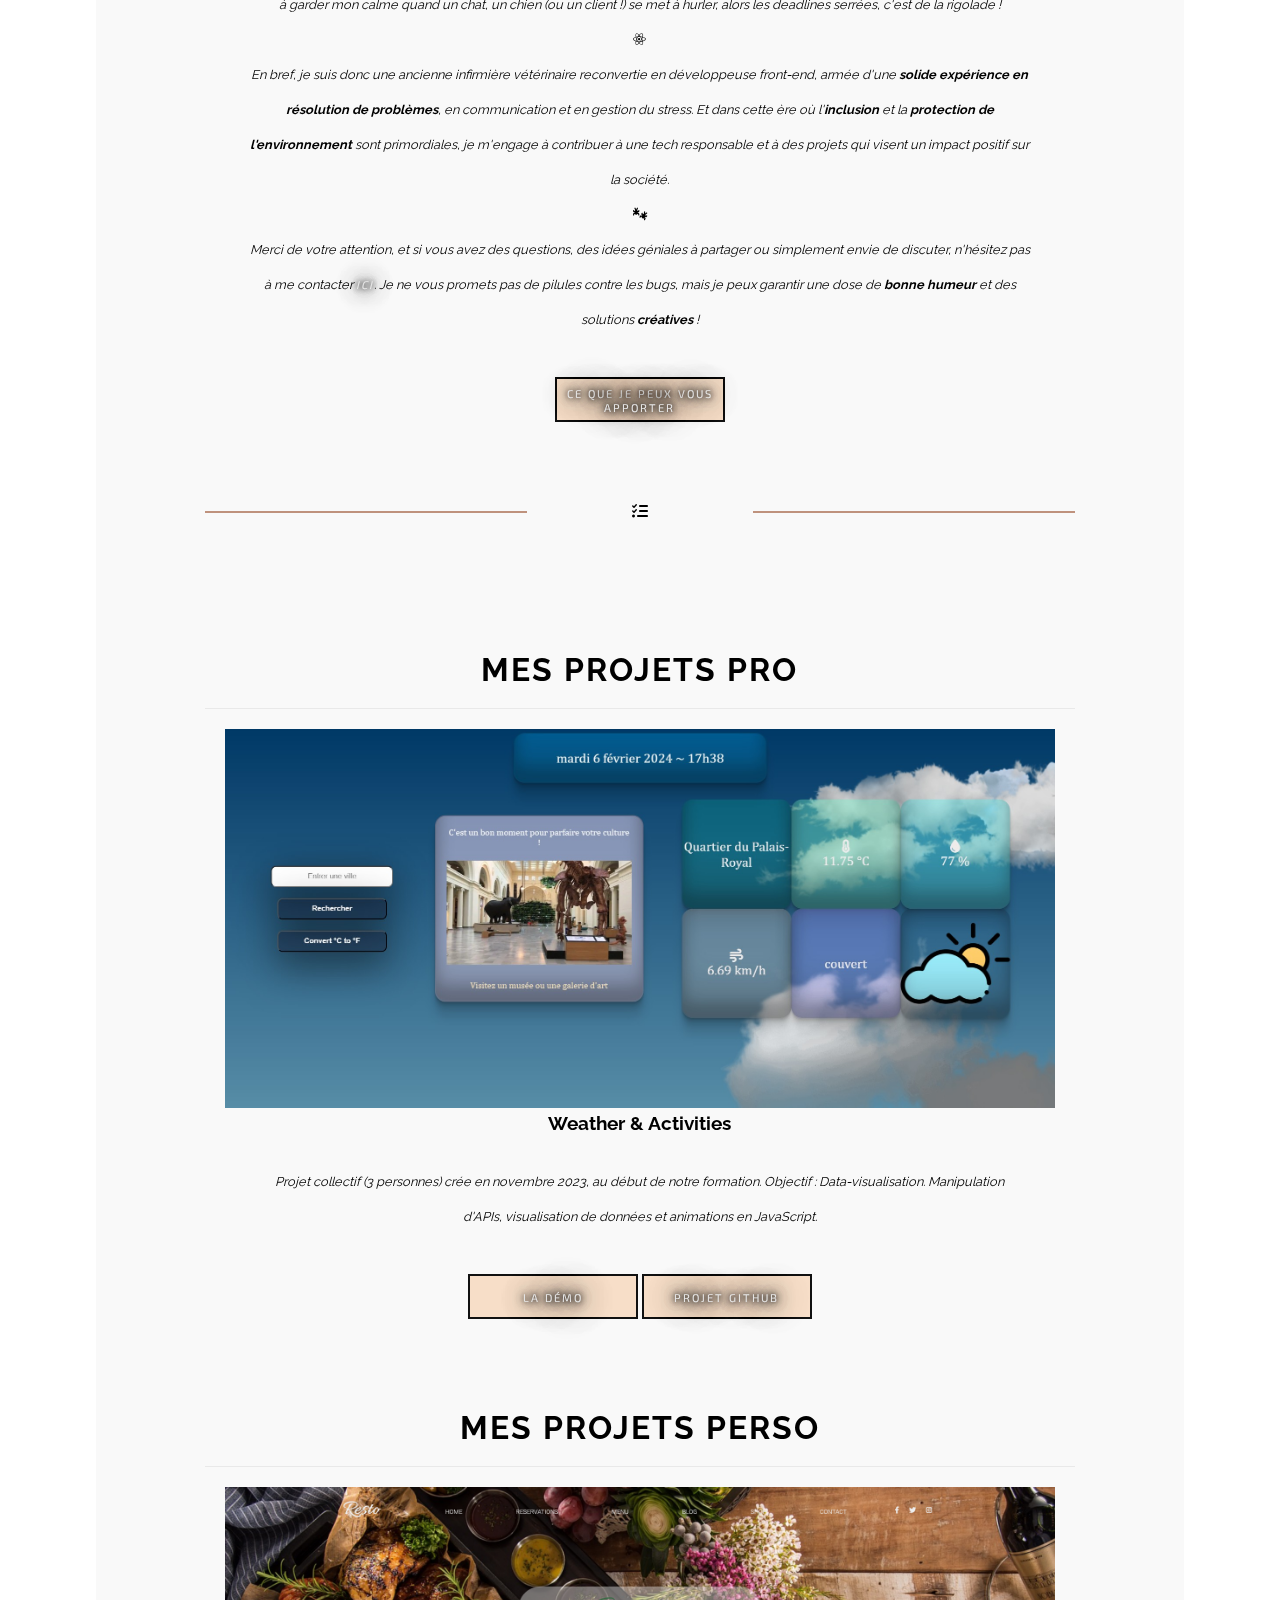
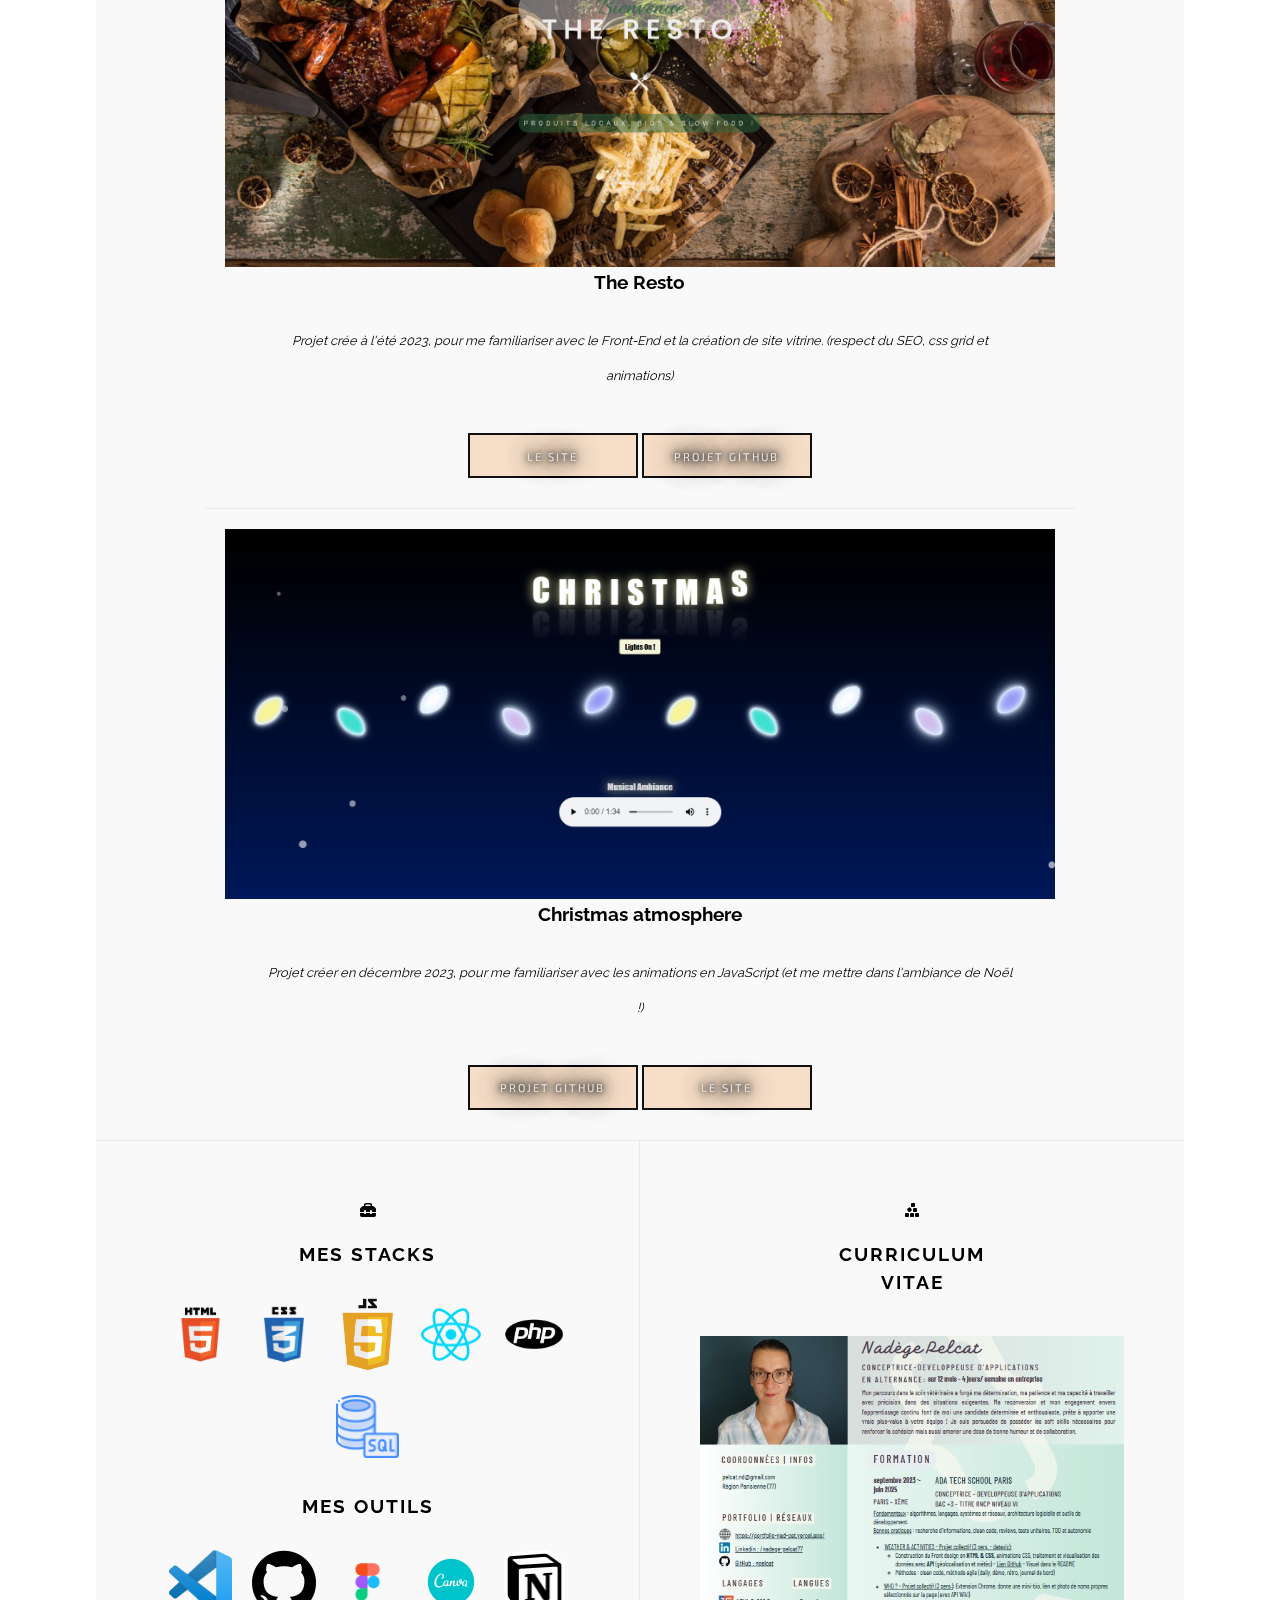
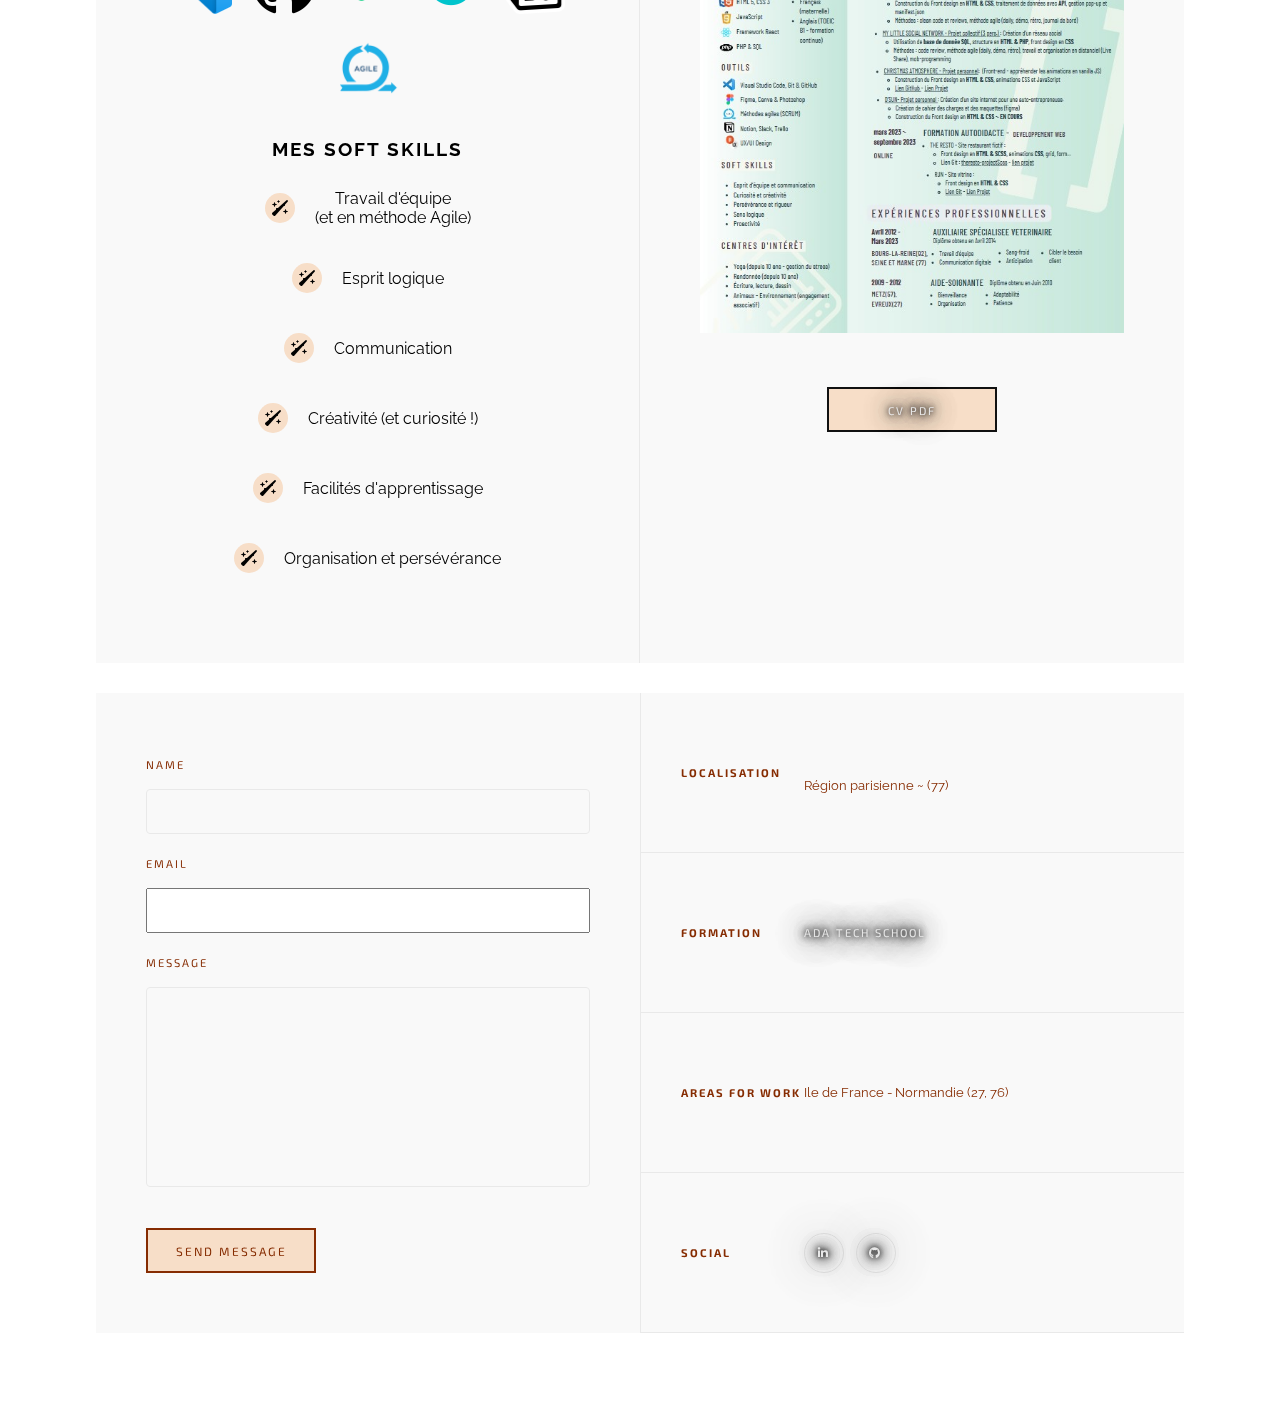
==== commit 2be3294d: "add vercel.json for php management with vercel" ====
--- a/index.html
+++ b/index.html
@@ -278,7 +278,7 @@
       </section>
     </main>
     <footer id="footer">
-      <form id="contactForm" action="mail.php" method="POST">
+      <form id="contactForm" action="./api/mail.php" method="POST">
         <label for="name">Name</label>
         <input type="text" id="name" name="name" required />
 
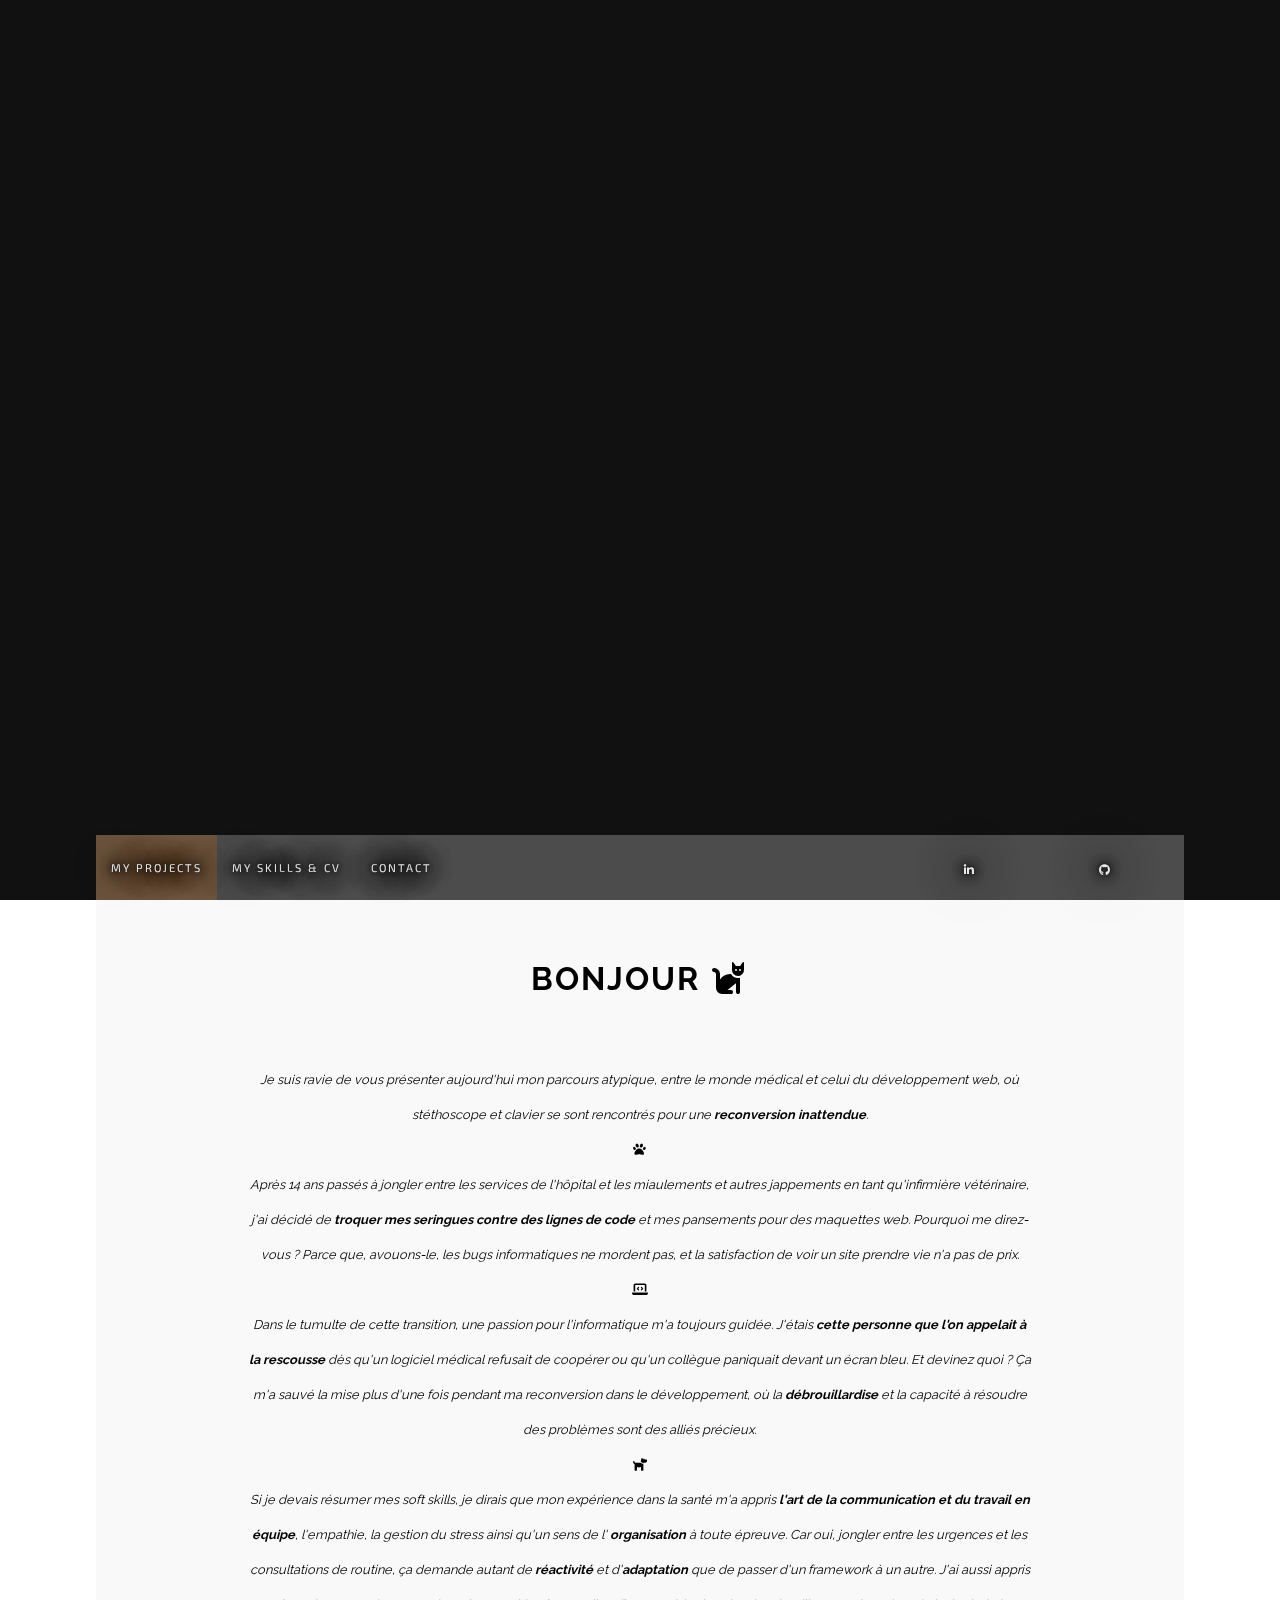
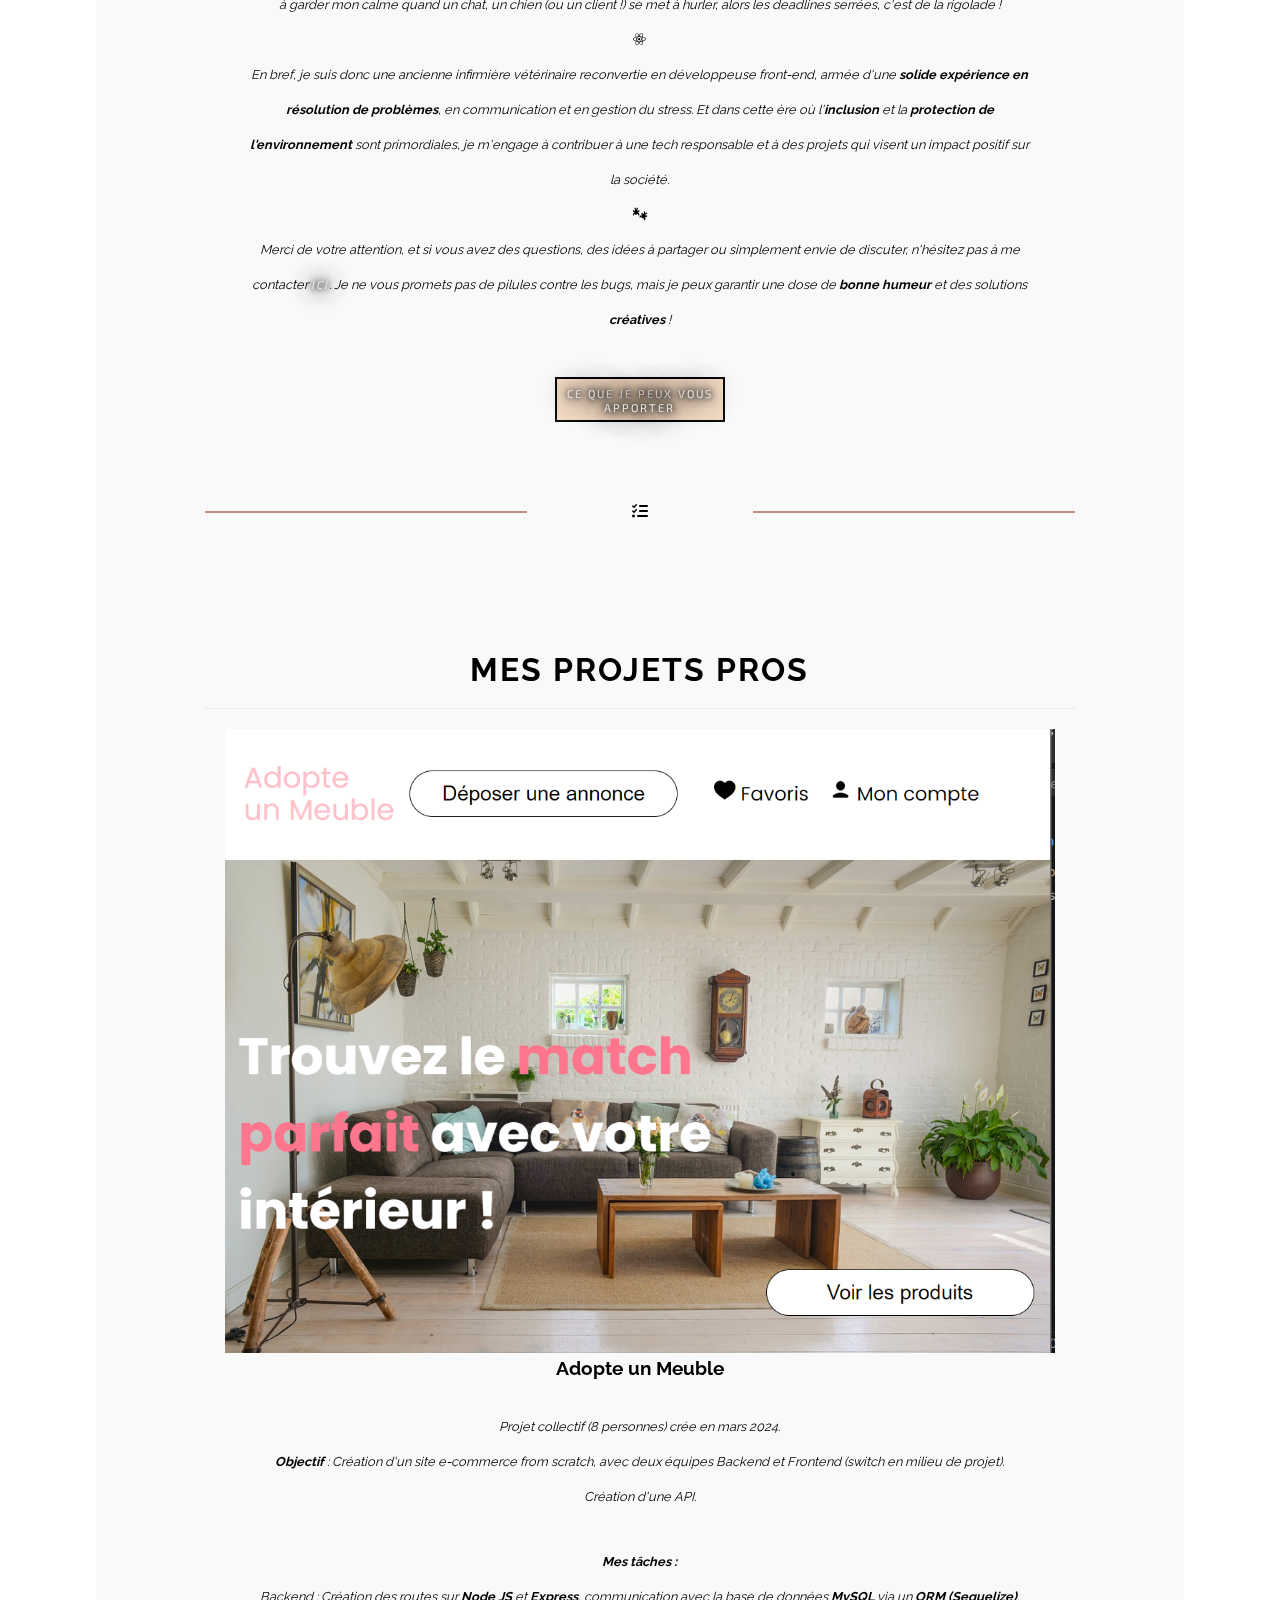
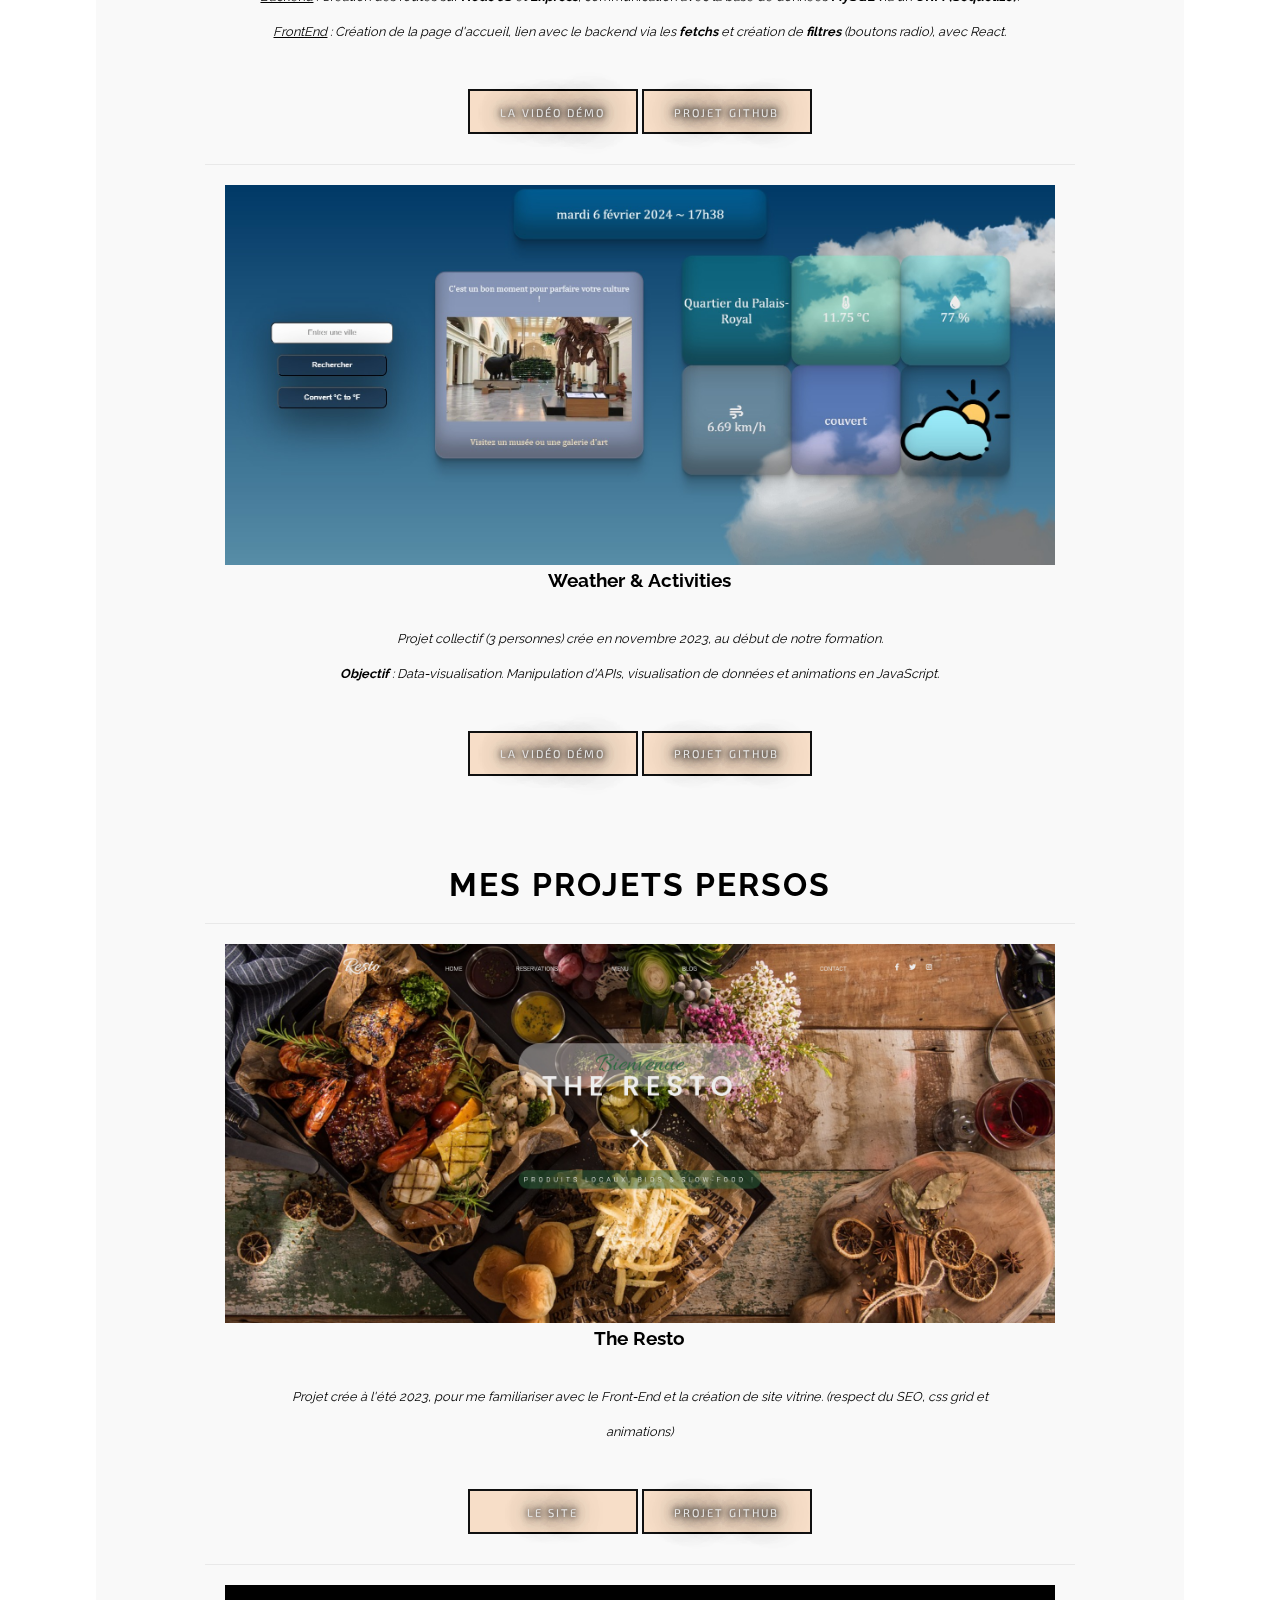
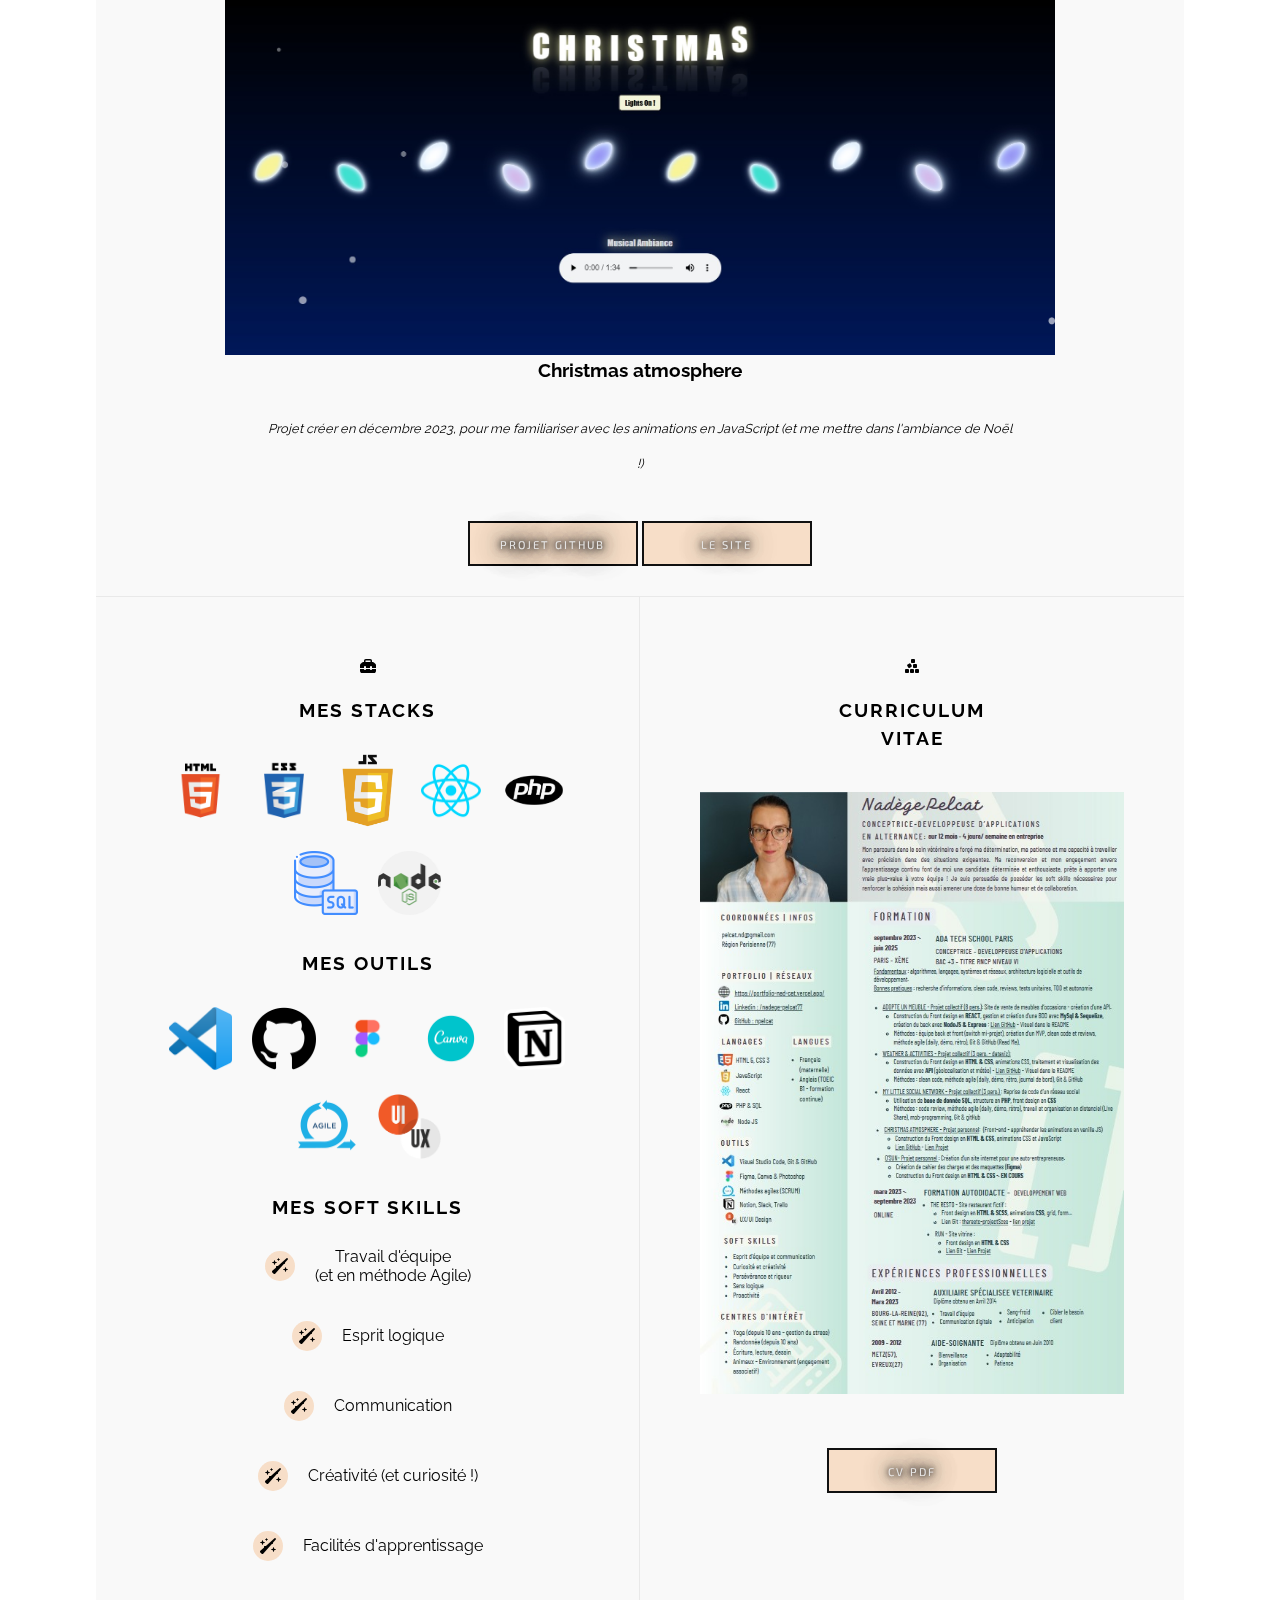
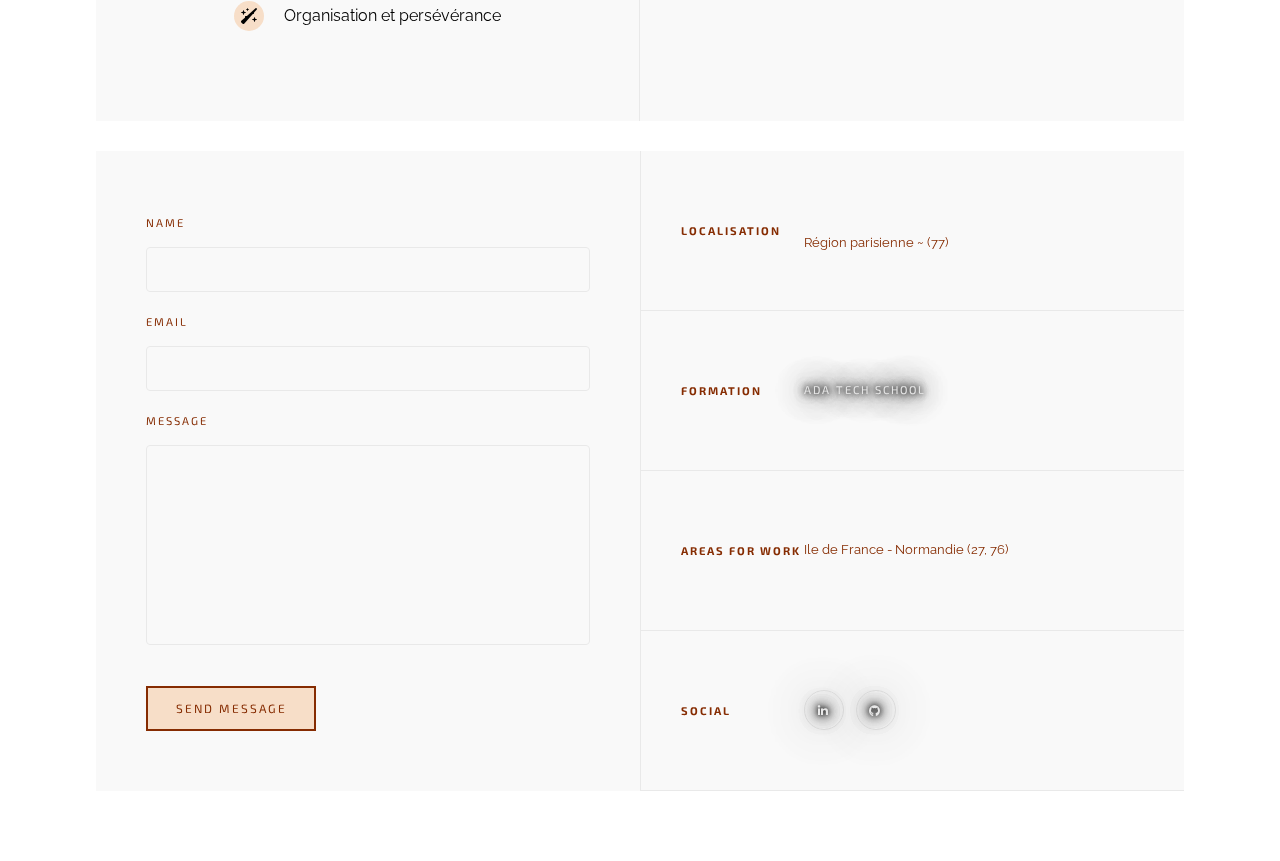
==== commit 63f5b149: "add stack node.js and project e-commerce" ====
--- a/index.html
+++ b/index.html
@@ -114,8 +114,7 @@
           <br />
           <i class="fa-solid fa-bugs"></i>
           <br />
-          Merci de votre attention, et si vous avez des questions, des idées
-          géniales à partager ou simplement envie de discuter, n'hésitez pas à
+          Merci de votre attention, et si vous avez des questions, des idées à partager ou simplement envie de discuter, n'hésitez pas à
           me contacter <a href="#footer">ici</a>. Je ne vous promets pas de
           pilules contre les bugs, mais je peux garantir une dose de
           <strong>bonne humeur </strong>et des solutions
@@ -127,18 +126,53 @@
       </section>
       <section class="section1" id="projects">
         <span><i class="fa-solid fa-list-check"></i></span>
-        <h2>Mes projets pro</h2>
+        <h2>Mes projets pros</h2>
+        <div class="projet">
+          <img
+            src="./img/screenshot-plateforme-meubles.png"
+            alt="Plateforme de meubles"
+          />
+          <h3>Adopte un Meuble</h3>
+          <p>
+            Projet collectif (8 personnes) crée en mars 2024. 
+            <br>
+            <strong>Objectif</strong> :
+            Création d'un site e-commerce from scratch, avec deux équipes Backend et Frontend (switch en milieu de projet). Création d'une API. 
+            <div class="mes-taches"><h4>Mes tâches :</h4>
+            <u>Backend</u> : Création des routes sur <strong>Node JS</strong> et <strong>Express</strong>, communication
+            avec la base de données <strong>MySQL</strong> via un <strong>ORM (Sequelize)</strong>. 
+            <br>
+            <u>FrontEnd</u> :
+            Création de la page d'accueil, lien avec le backend via les <strong>fetchs</strong>
+            et création de <strong>filtres</strong> (boutons radio), avec React.
+          </div>
+          </p>
+          <button class="btn">
+            <a href="https://vimeo.com/924123048?share=copy" target="_blank"
+              >La vidéo démo</a
+            >
+          </button>
+          <button class="btn">
+            <a
+              href="https://github.com/adatechschool/projet-plateforme-de-vente-de-meubles-adopteunmeuble"
+              target="_blank"
+              >Projet GitHub</a
+            >
+          </button>
+        </div>
         <div class="projet">
           <img src="./img/screen-app-weather.jpg" alt="Application Météo" />
           <h3>Weather & Activities</h3>
           <p>
             Projet collectif (3 personnes) crée en novembre 2023, au début de
-            notre formation. Objectif : Data-visualisation. Manipulation d'APIs,
+            notre formation. 
+            <br>
+            <strong>Objectif</strong> : Data-visualisation. Manipulation d'APIs,
             visualisation de données et animations en JavaScript.
           </p>
           <button class="btn">
             <a href="https://vimeo.com/908601904?share=copy" target="_blank"
-              >La démo</a
+              >La vidéo démo</a
             >
           </button>
           <button class="btn">
@@ -149,7 +183,7 @@
             >
           </button>
         </div>
-        <h2>Mes projets perso</h2>
+        <h2>Mes projets persos</h2>
         <div class="projet">
           <img
             src="./img/Screenshot 2024-01-27 at 12-01-44 The Resto votre restaurant gastronomique à Rouen cuisine gourmande et moderne produits locaux et bios slow-food.png"
@@ -213,6 +247,7 @@
             <div class="stack"><img src="./img/skills/react.png" alt="" /></div>
             <div class="stack"><img src="./img/skills/php.png" alt="" /></div>
             <div class="stack"><img src="./img/skills/sql.png" alt="" /></div>
+            <div class="stack"><img src="./img/skills/node-js.png" alt="" /></div>
           </div>
           <h3>Mes outils</h3>
           <div class="outils-container">
@@ -233,6 +268,9 @@
             </div>
             <div class="outil">
               <img src="./img/skills/methode_agile.png" alt="" />
+            </div>
+            <div class="outil">
+              <img src="./img/skills/uiux.png" alt="" />
             </div>
           </div>
           <h3>Mes Soft Skills</h3>
@@ -269,7 +307,7 @@
           <img src="./img/screen-cv.jpg" alt="CV-dev-pelcat" />
           <button class="btn">
             <a
-              href="./img/cv-pelcat-dev-alternance-sanscoordonnes.pdf"
+              href="./img/cv-sans-coordonnees.pdf"
               target="_blank"
               >CV PDF</a
             >
@@ -278,15 +316,13 @@
       </section>
     </main>
     <footer id="footer">
-      <form id="contactForm" action="./api/mail.php" method="POST">
+      <form action="https://formspree.io/f/mqkrqdep" method="POST">
         <label for="name">Name</label>
-        <input type="text" id="name" name="name" required />
-
+        <input type="text" id="name" name="name" />
         <label for="email">Email</label>
-        <input type="email" id="email" name="email" required />
-
+        <input type="text" id="email" name="email" />
         <label for="message">Message</label>
-        <textarea id="message" name="message" required></textarea>
+        <textarea id="message" name="message"></textarea>
         <div class="submit-container">
           <input type="submit" class="btn" value="Send message" />
         </div>
--- a/assets/styles/index.css
+++ b/assets/styles/index.css
@@ -317,6 +317,12 @@
 main .section1 .btn, main .section0 .btn {
   margin: 10px 0 10px;
 }
+main .section1 .mes-taches, main .section0 .mes-taches {
+  margin: 20px 0;
+  line-height: 35px;
+  font-style: italic;
+  font-size: 0.8rem;
+}
 main .section2 {
   display: grid;
   grid-template-columns: 50% 50%;
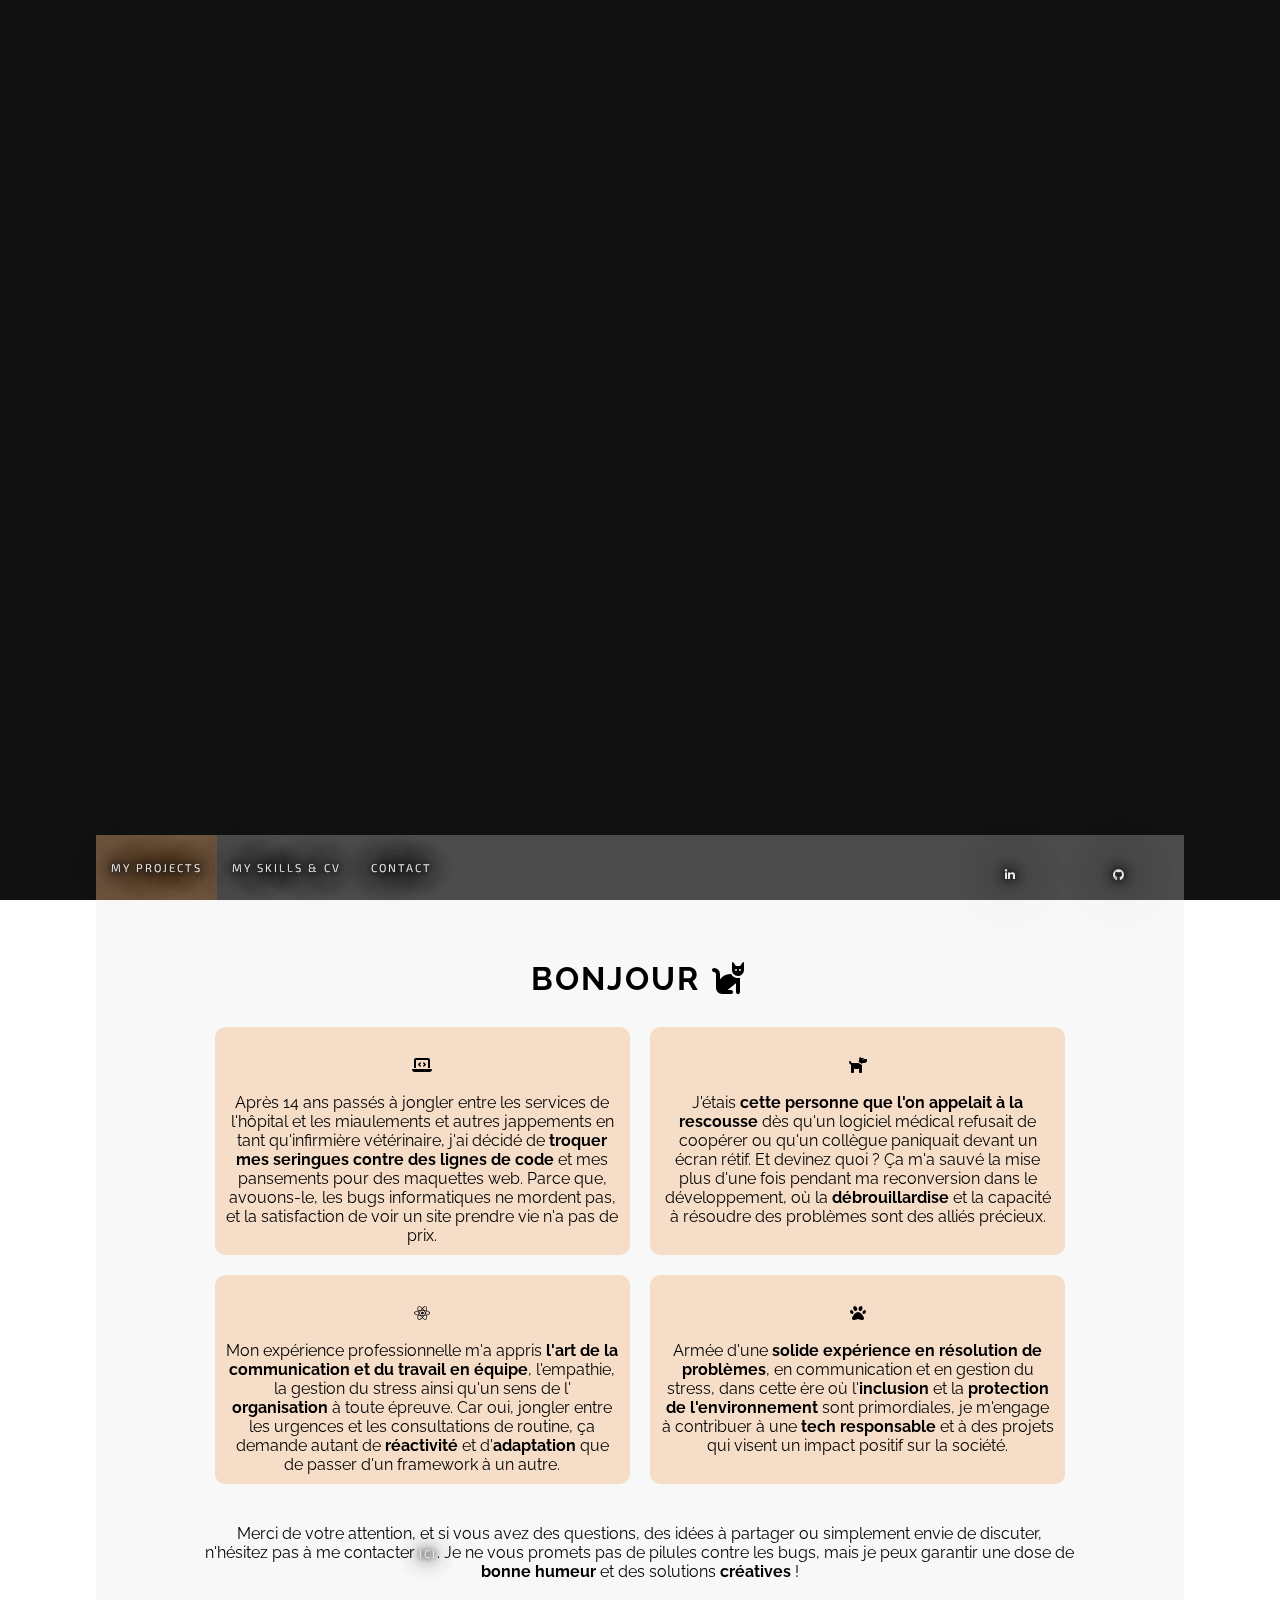
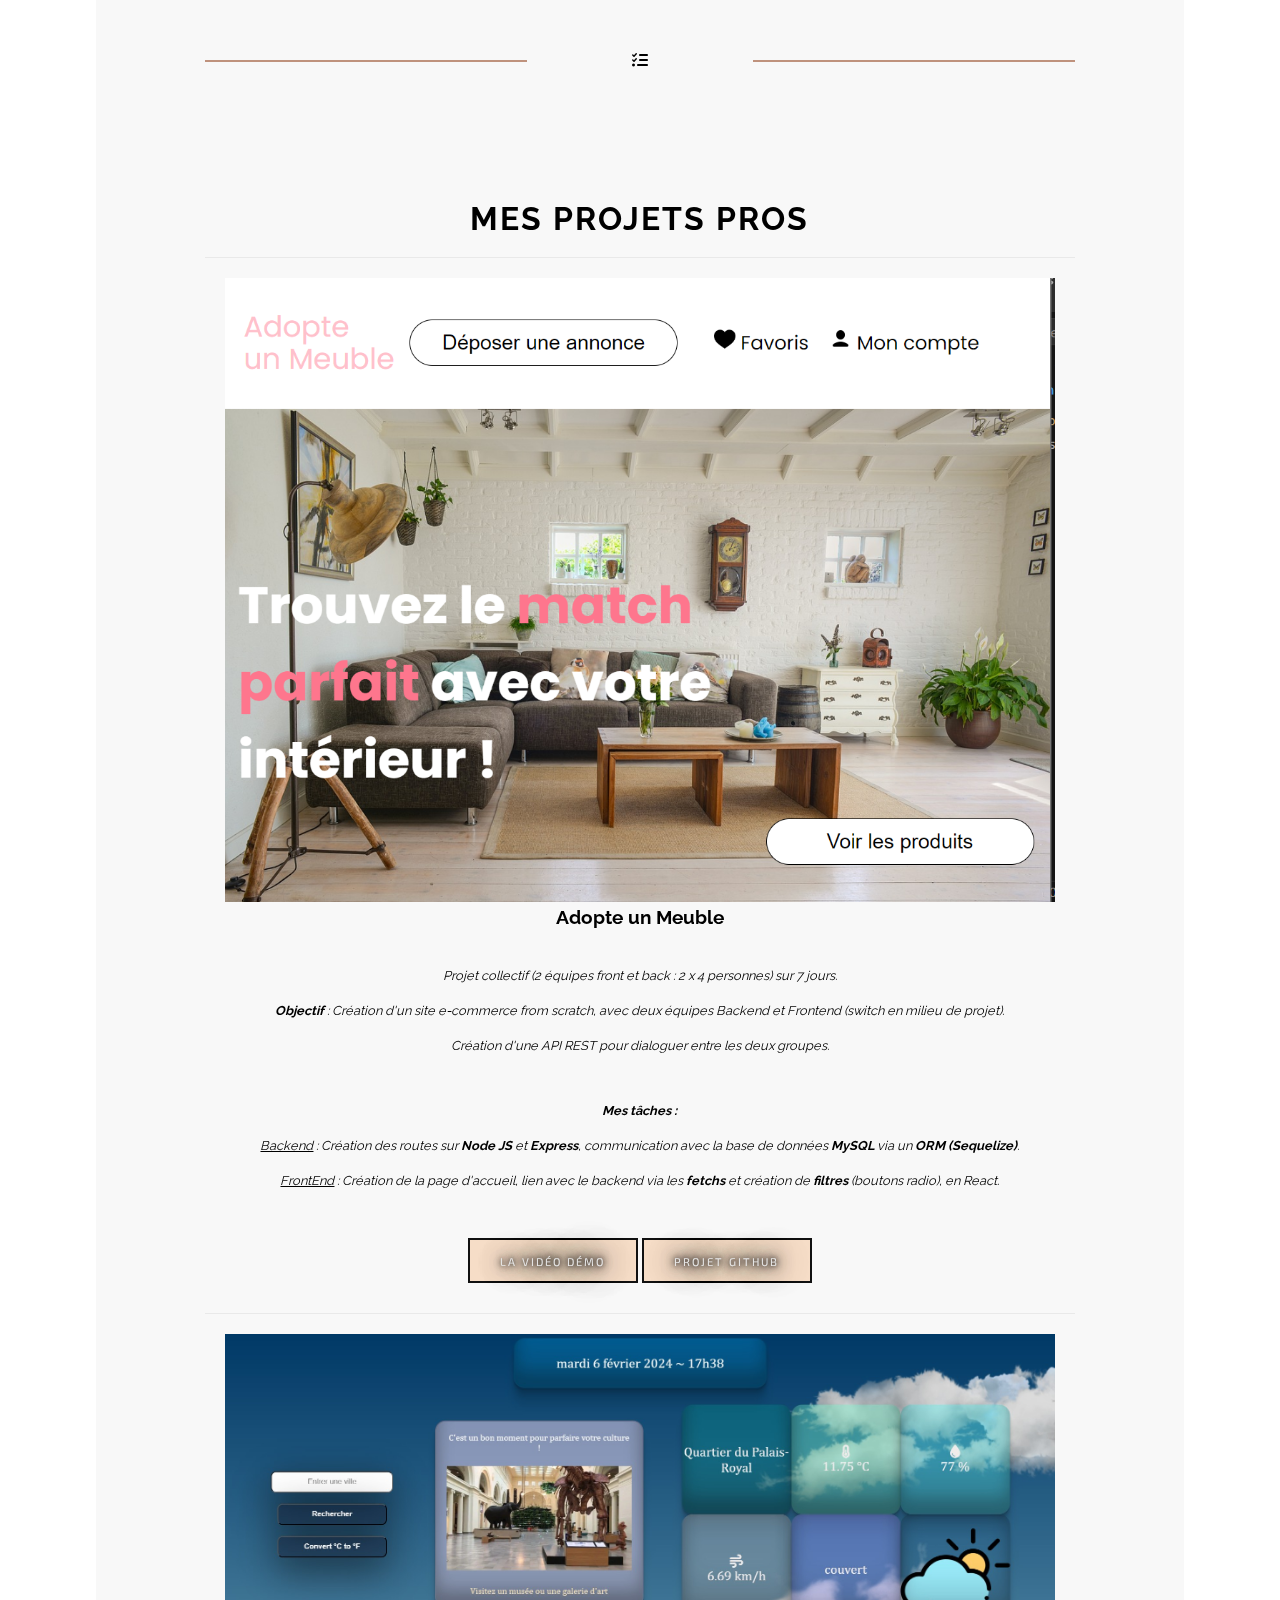
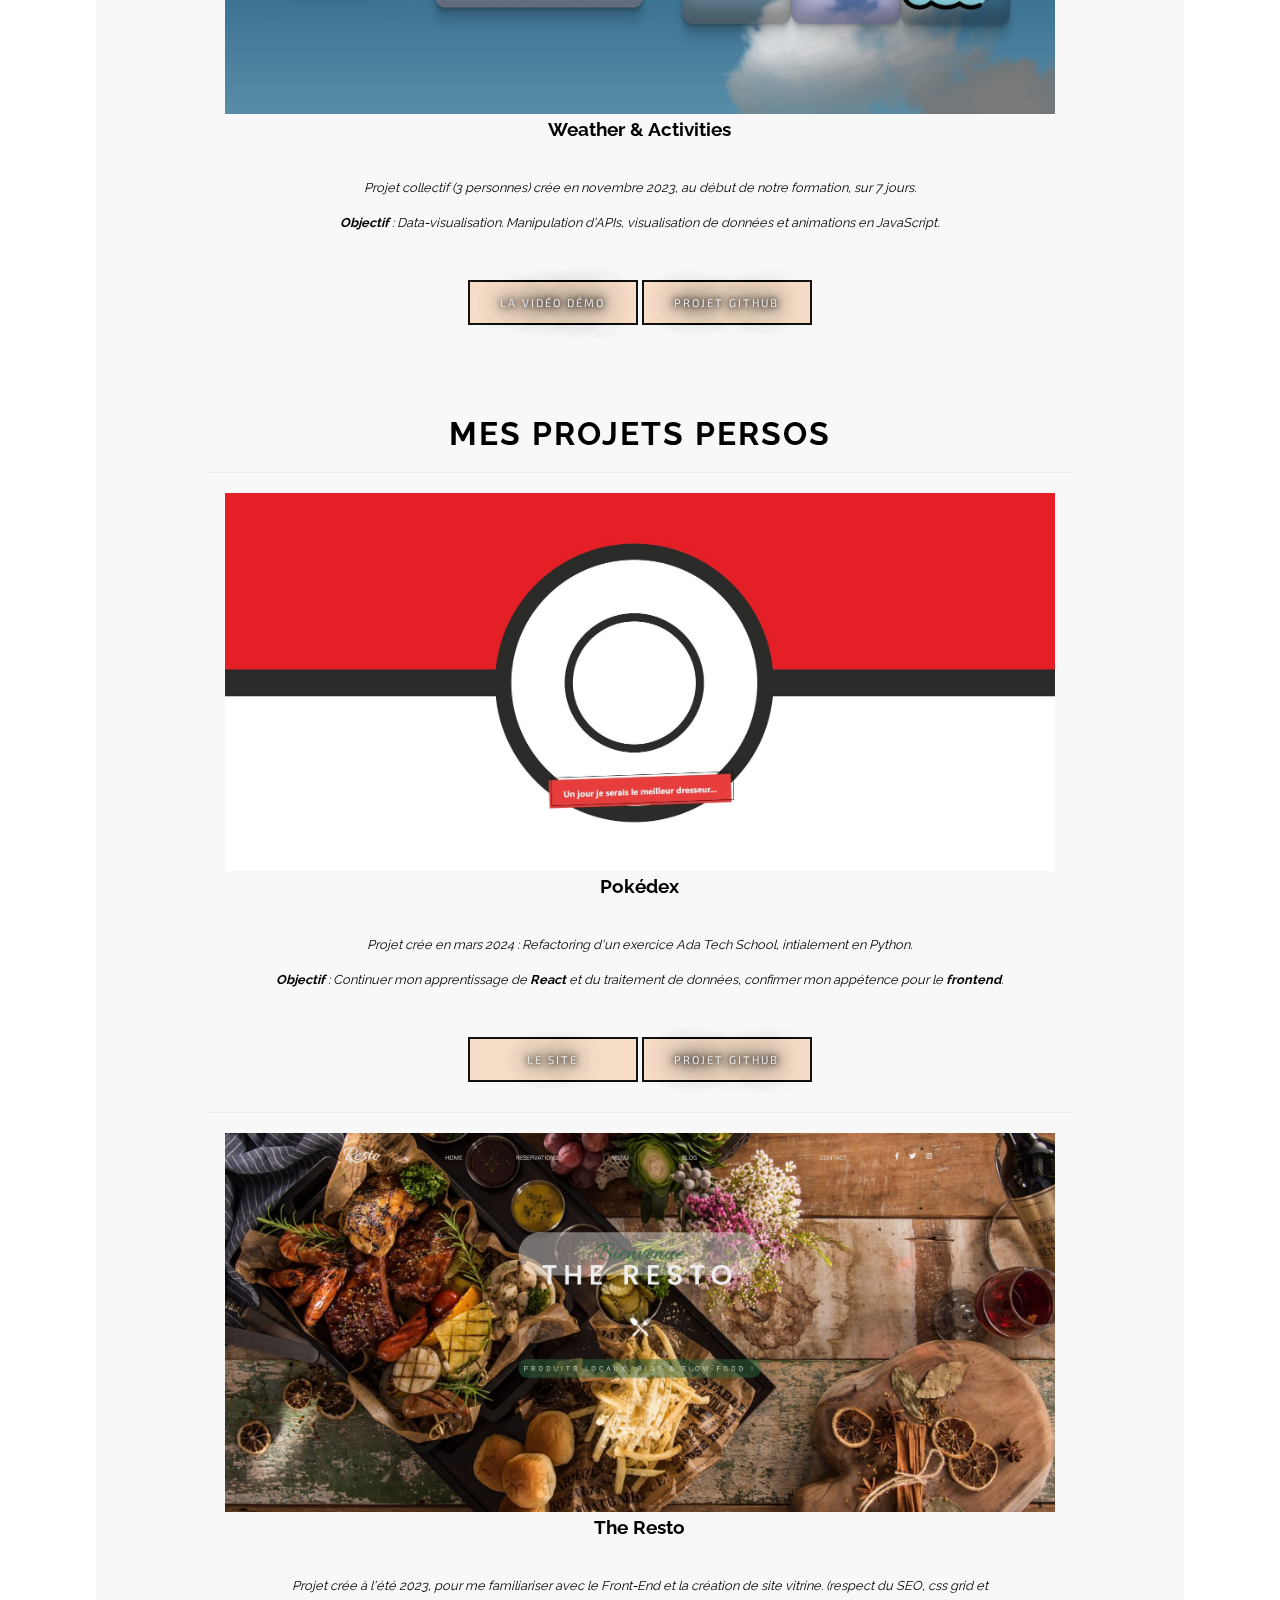
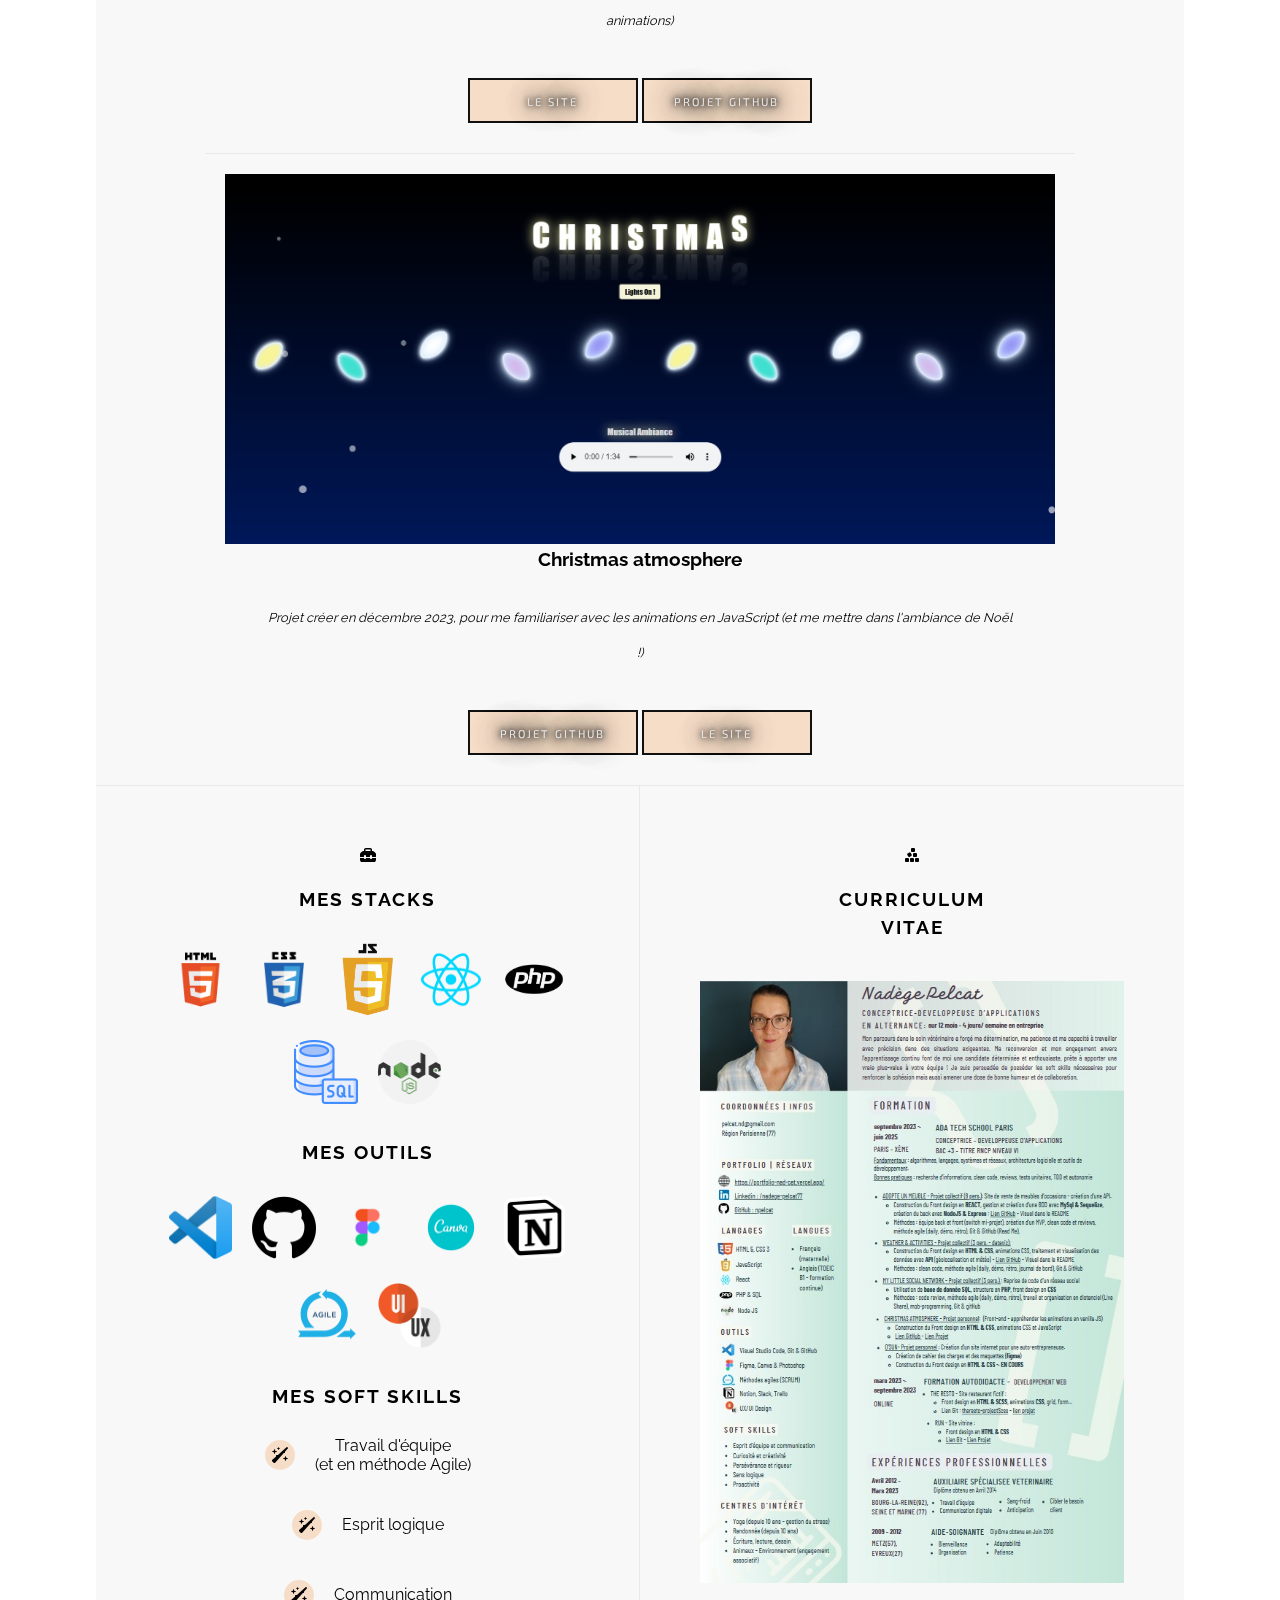
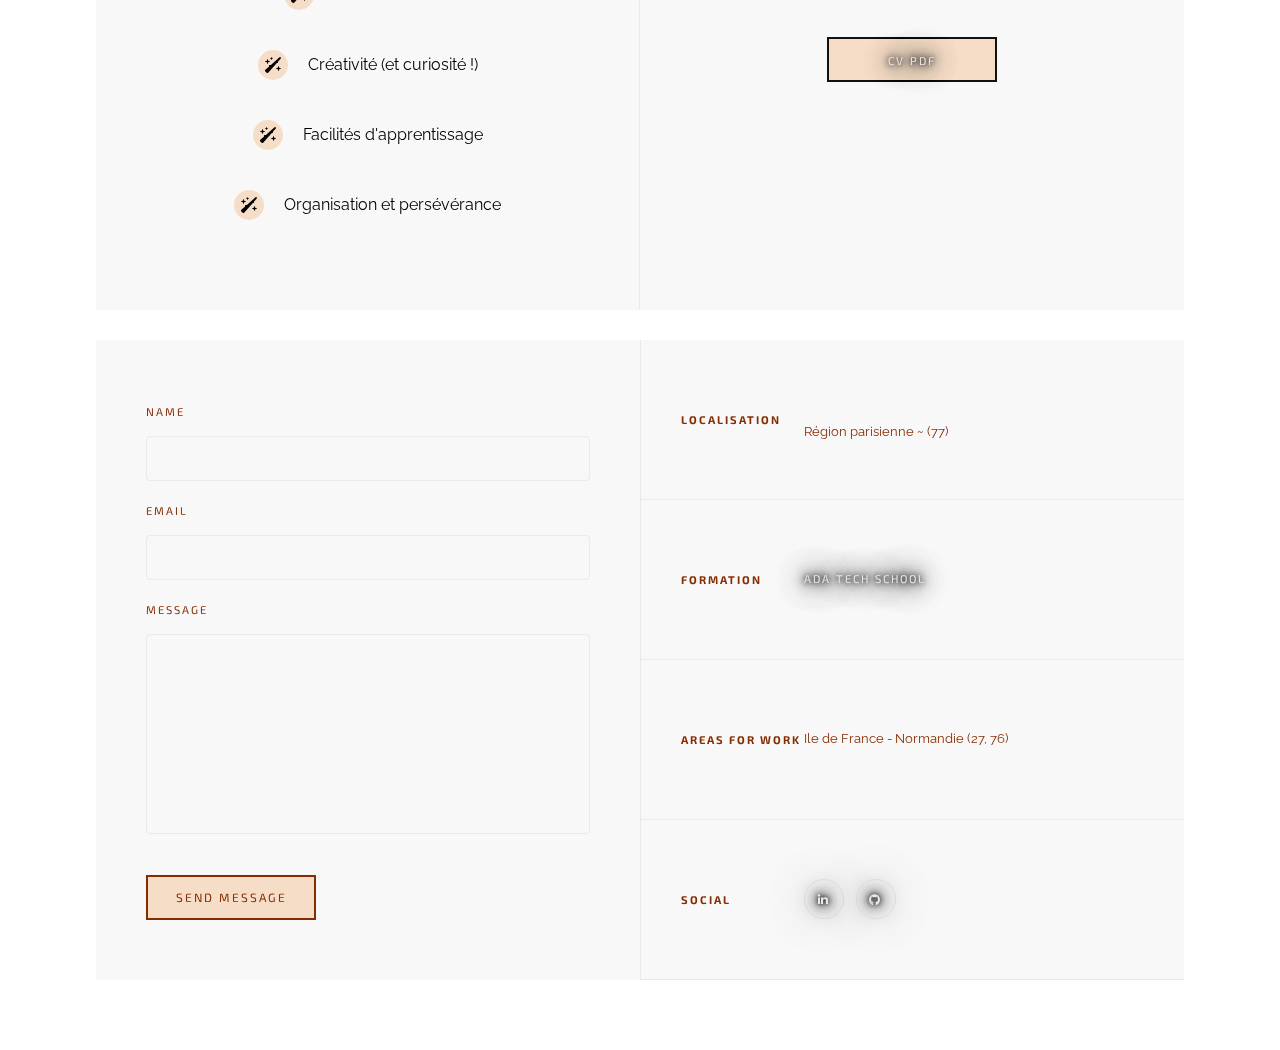
==== commit 98c556f4: "add project pokedex + css on section0 who i am" ====
--- a/index.html
+++ b/index.html
@@ -58,71 +58,61 @@
       </nav>
     </header>
     <main id="main">
-      <section class="section0" id="whoIAm">
+      <section class="section0">
         <h2>Bonjour <i class="fa-solid fa-cat"></i></h2>
-        <p>
-          <br />
-          Je suis ravie de vous présenter aujourd'hui mon parcours atypique,
-          entre le monde médical et celui du développement web, où stéthoscope
-          et clavier se sont rencontrés pour une
-          <strong>reconversion inattendue</strong>.
-          <br />
-          <i class="fa-solid fa-paw"></i>
-          <br />
-          Après 14 ans passés à jongler entre les services de l'hôpital et les
-          miaulements et autres jappements en tant qu'infirmière vétérinaire,
-          j'ai décidé de
-          <strong>troquer mes seringues contre des lignes de code</strong> et
-          mes pansements pour des maquettes web. Pourquoi me direz-vous ? Parce
-          que, avouons-le, les bugs informatiques ne mordent pas, et la
-          satisfaction de voir un site prendre vie n'a pas de prix.
-          <br />
-          <i class="fa-solid fa-laptop-code"></i>
-          <br />
-          Dans le tumulte de cette transition, une passion pour l'informatique
-          m'a toujours guidée. J'étais
-          <strong>cette personne que l'on appelait à la rescousse </strong>dès
-          qu'un logiciel médical refusait de coopérer ou qu'un collègue
-          paniquait devant un écran bleu. Et devinez quoi ? Ça m'a sauvé la mise
-          plus d'une fois pendant ma reconversion dans le développement, où la
-          <strong>débrouillardise </strong>et la capacité à résoudre des
-          problèmes sont des alliés précieux.
-          <br />
-          <i class="fa-solid fa-dog"></i>
-          <br />
-          Si je devais résumer mes soft skills, je dirais que mon expérience
-          dans la santé m'a appris
-          <strong>l'art de la communication et du travail en équipe</strong>,
-          l'empathie, la gestion du stress ainsi qu'un sens de l'
-          <strong>organisation</strong> à toute épreuve. Car oui, jongler entre
-          les urgences et les consultations de routine, ça demande autant de
-          <strong>réactivité </strong> et d'<strong>adaptation</strong> que de
-          passer d'un framework à un autre. J'ai aussi appris à garder mon calme
-          quand un chat, un chien (ou un client !) se met à hurler, alors les
-          deadlines serrées, c'est de la rigolade !
-          <br />
-          <i class="fa-brands fa-react"></i>
-          <br />
-          En bref, je suis donc une ancienne infirmière vétérinaire reconvertie
-          en développeuse front-end, armée d'une
-          <strong>solide expérience en résolution de problèmes</strong>, en
-          communication et en gestion du stress. Et dans cette ère où l'<strong
-            >inclusion </strong
-          >et la <strong>protection de l'environnement </strong>sont
-          primordiales, je m'engage à contribuer à une tech responsable et à des
-          projets qui visent un impact positif sur la société.
-          <br />
-          <i class="fa-solid fa-bugs"></i>
-          <br />
-          Merci de votre attention, et si vous avez des questions, des idées à partager ou simplement envie de discuter, n'hésitez pas à
-          me contacter <a href="#footer">ici</a>. Je ne vous promets pas de
-          pilules contre les bugs, mais je peux garantir une dose de
-          <strong>bonne humeur </strong>et des solutions
-          <strong>créatives </strong>!
-        </p>
-        <button class="btn">
-          <a href="#skills">Ce que je peux vous apporter</a>
-        </button>
+        <div class="who-i-am">
+          <div>
+            <i class="fa-solid fa-laptop-code"></i>
+            <br>
+            Après 14 ans passés à jongler entre les services de l'hôpital et les
+            miaulements et autres jappements en tant qu'infirmière vétérinaire,
+            j'ai décidé de
+            <strong>troquer mes seringues contre des lignes de code</strong> et
+            mes pansements pour des maquettes web.  Parce
+            que, avouons-le, les bugs informatiques ne mordent pas, et la
+            satisfaction de voir un site prendre vie n'a pas de prix.
+          </div>
+          <div>
+            <i class="fa-solid fa-dog"></i>
+            <br>
+            J'étais <strong>cette personne que l'on appelait à la rescousse </strong>dès
+            qu'un logiciel médical refusait de coopérer ou qu'un collègue
+            paniquait devant un écran rétif. Et devinez quoi ? Ça m'a sauvé la mise
+            plus d'une fois pendant ma reconversion dans le développement, où la
+            <strong>débrouillardise </strong>et la capacité à résoudre des
+            problèmes sont des alliés précieux.
+          </div>
+          <div>
+            <i class="fa-brands fa-react"></i>
+            <br>
+            Mon expérience
+            professionnelle m'a appris
+            <strong>l'art de la communication et du travail en équipe</strong>,
+            l'empathie, la gestion du stress ainsi qu'un sens de l'
+            <strong>organisation</strong> à toute épreuve. Car oui, jongler entre
+            les urgences et les consultations de routine, ça demande autant de
+            <strong>réactivité </strong> et d'<strong>adaptation</strong> que de
+            passer d'un framework à un autre. 
+          </div>
+          <div>
+            <i class="fa-solid fa-paw"></i>
+            <br>
+            Armée d'une
+            <strong>solide expérience en résolution de problèmes</strong>, en
+            communication et en gestion du stress, dans cette ère où l'<strong
+              >inclusion </strong
+            >et la <strong>protection de l'environnement </strong>sont
+            primordiales, je m'engage à contribuer à une <strong>tech responsable</strong> et à des
+            projets qui visent un impact positif sur la société.
+          </div>
+        </div>
+          <div>
+            Merci de votre attention, et si vous avez des questions, des idées à partager ou simplement envie de discuter, n'hésitez pas à
+            me contacter <a href="#footer">ici</a>. Je ne vous promets pas de
+            pilules contre les bugs, mais je peux garantir une dose de
+            <strong>bonne humeur </strong>et des solutions
+            <strong>créatives </strong>!
+          </div>
       </section>
       <section class="section1" id="projects">
         <span><i class="fa-solid fa-list-check"></i></span>
@@ -134,17 +124,17 @@
           />
           <h3>Adopte un Meuble</h3>
           <p>
-            Projet collectif (8 personnes) crée en mars 2024. 
+            Projet collectif (2 équipes front et back : 2 x 4 personnes) sur 7 jours.
             <br>
             <strong>Objectif</strong> :
-            Création d'un site e-commerce from scratch, avec deux équipes Backend et Frontend (switch en milieu de projet). Création d'une API. 
+            Création d'un site e-commerce from scratch, avec deux équipes Backend et Frontend (switch en milieu de projet). Création d'une API REST pour dialoguer entre les deux groupes. 
             <div class="mes-taches"><h4>Mes tâches :</h4>
             <u>Backend</u> : Création des routes sur <strong>Node JS</strong> et <strong>Express</strong>, communication
             avec la base de données <strong>MySQL</strong> via un <strong>ORM (Sequelize)</strong>. 
             <br>
             <u>FrontEnd</u> :
             Création de la page d'accueil, lien avec le backend via les <strong>fetchs</strong>
-            et création de <strong>filtres</strong> (boutons radio), avec React.
+            et création de <strong>filtres</strong> (boutons radio), en React.
           </div>
           </p>
           <button class="btn">
@@ -165,7 +155,7 @@
           <h3>Weather & Activities</h3>
           <p>
             Projet collectif (3 personnes) crée en novembre 2023, au début de
-            notre formation. 
+            notre formation, sur 7 jours. 
             <br>
             <strong>Objectif</strong> : Data-visualisation. Manipulation d'APIs,
             visualisation de données et animations en JavaScript.
@@ -184,6 +174,33 @@
           </button>
         </div>
         <h2>Mes projets persos</h2>
+        <div class="projet">
+          <img
+            src="./img/screen-pokedex.jpg"
+            alt=""
+          />
+          <h3>Pokédex</h3>
+          <p>
+            Projet crée en mars 2024 :
+            Refactoring d'un exercice Ada Tech School, intialement en Python.
+            <br>
+            <strong>Objectif</strong> : Continuer mon apprentissage de <strong>React</strong> et du traitement de données, confirmer mon appétence pour le <strong>frontend</strong>.
+          </p>
+          <button class="btn">
+            <a
+              href="https://pokedex-nad-cat.vercel.app/"
+              target="_blank"
+              >Le site</a
+            >
+          </button>
+          <button class="btn">
+            <a
+              href="https://github.com/npelcat/pokedex"
+              target="_blank"
+              >Projet GitHub</a
+            >
+          </button>
+        </div>
         <div class="projet">
           <img
             src="./img/Screenshot 2024-01-27 at 12-01-44 The Resto votre restaurant gastronomique à Rouen cuisine gourmande et moderne produits locaux et bios slow-food.png"
--- a/assets/styles/index.css
+++ b/assets/styles/index.css
@@ -154,7 +154,7 @@
   padding: 10px;
 }
 header .header-content .crossed {
-  color: rgba(243, 243, 243, 0.5);
+  color: rgba(243, 243, 243, 0.6);
 }
 header .header-content span {
   border: 2px solid rgb(233, 233, 233);
@@ -222,9 +222,9 @@
   color: rgb(17, 17, 17);
 }
 header nav .nav-right {
-  font-size: 1.1rem;
+  font-size: 2rem;
   min-width: 100px;
-  width: 25%;
+  width: 20%;
   max-width: 300px;
   -ms-flex-pack: distribute;
       justify-content: space-around;
@@ -248,12 +248,26 @@
 main {
   width: 85%;
   margin: 0 auto 30px;
-  background: rgba(243, 243, 243, 0.5);
+  background: rgba(243, 243, 243, 0.6);
   -webkit-backdrop-filter: blur(5px);
           backdrop-filter: blur(5px);
 }
 main img {
   width: 100%;
+}
+main .who-i-am {
+  display: grid;
+  grid-template-columns: 1fr 1fr;
+  margin-bottom: 30px;
+}
+main .who-i-am div {
+  background-color: rgba(241, 113, 3, 0.2);
+  margin: 10px;
+  padding: 10px;
+  border-radius: 10px;
+}
+main .who-i-am div i {
+  margin: 20px;
 }
 main .section1, main .section0 {
   width: 80%;
@@ -375,7 +389,7 @@
 }
 
 footer {
-  background: rgba(243, 243, 243, 0.5);
+  background: rgba(243, 243, 243, 0.6);
   -webkit-backdrop-filter: blur(5px);
           backdrop-filter: blur(5px);
   min-height: 640px;
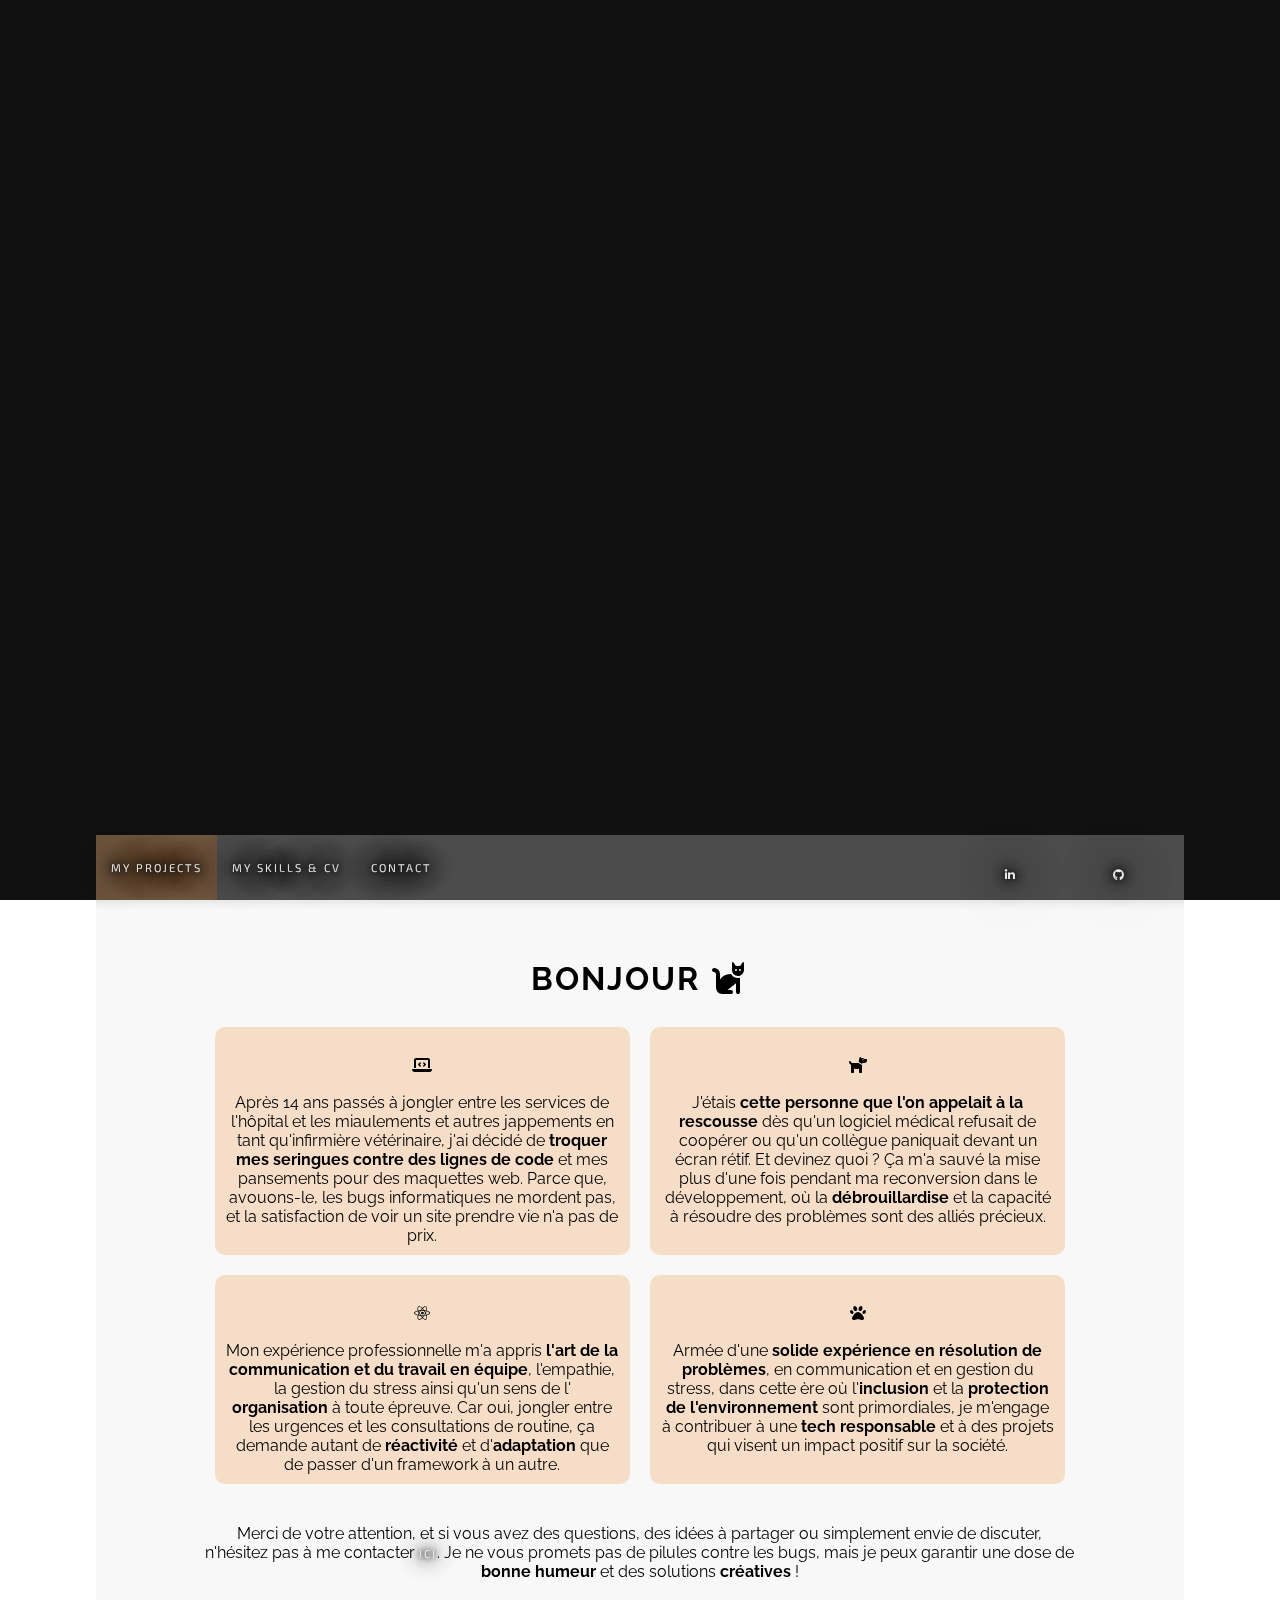
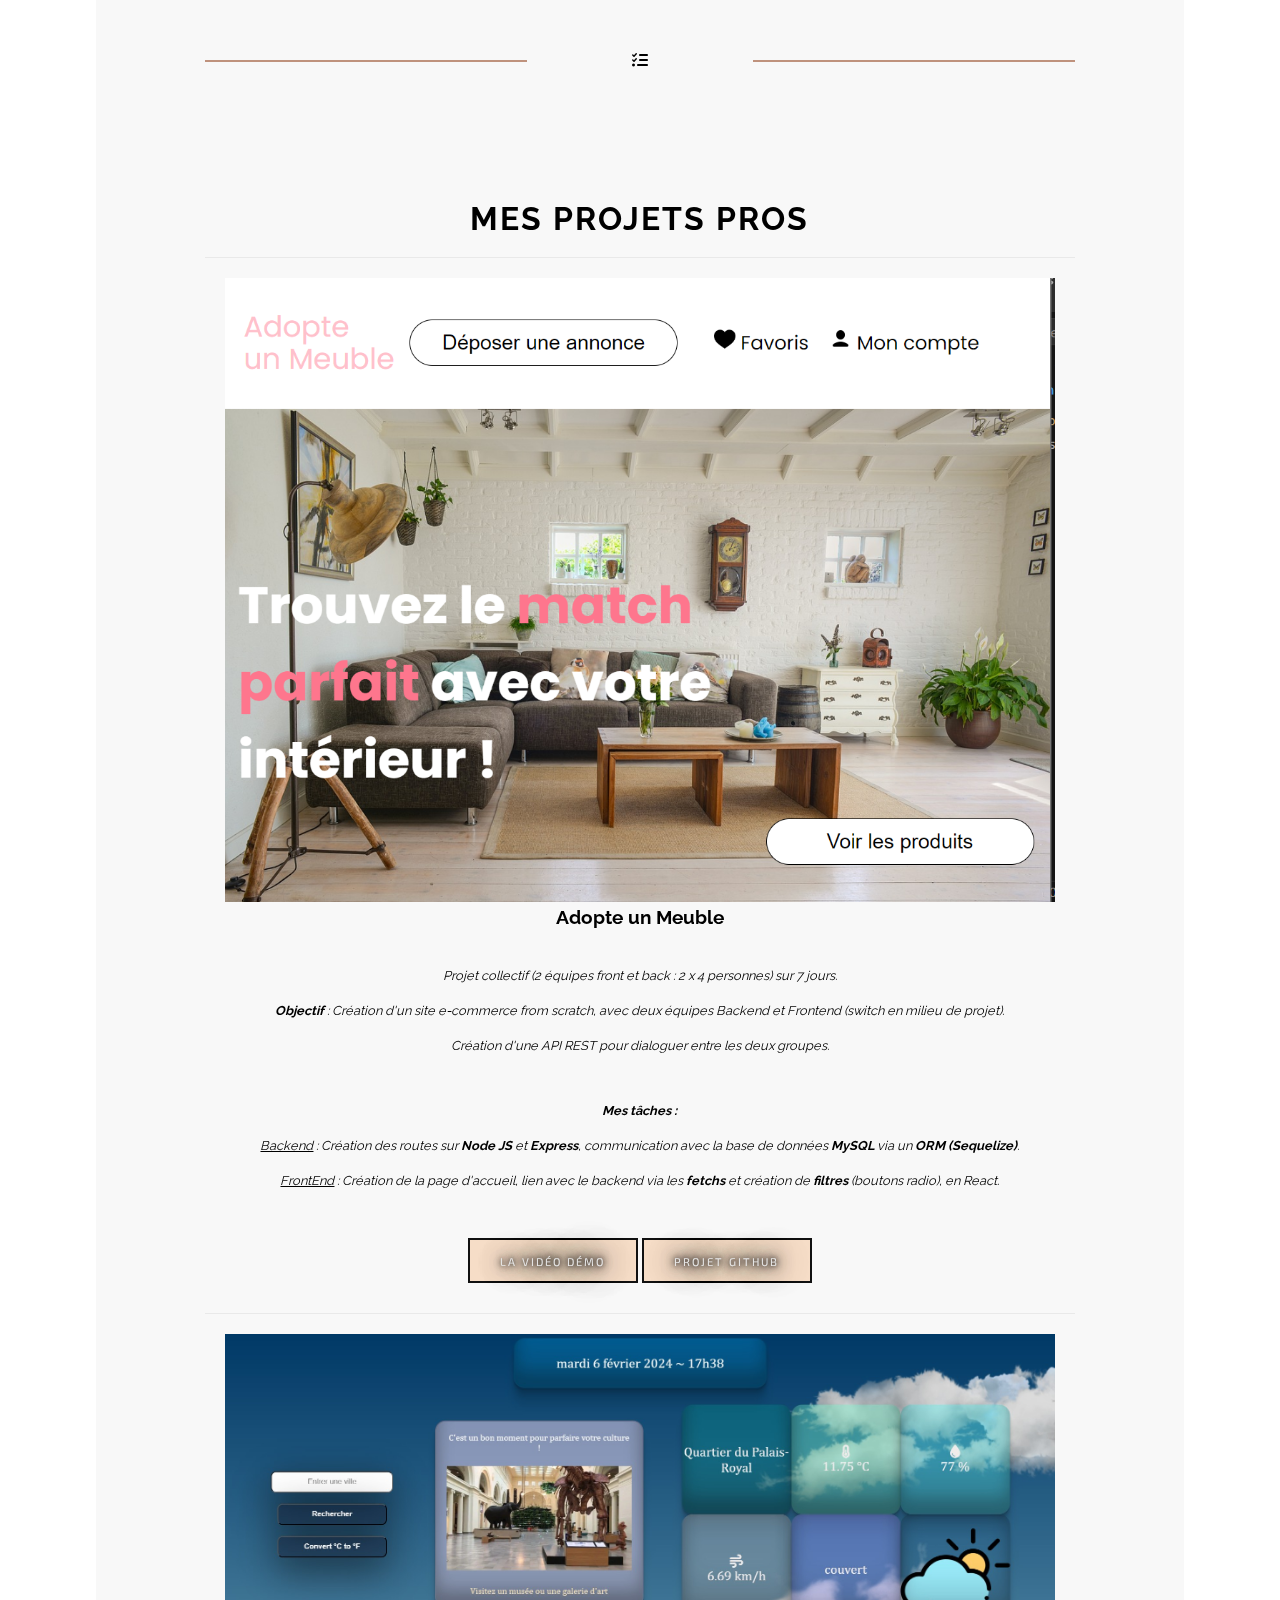
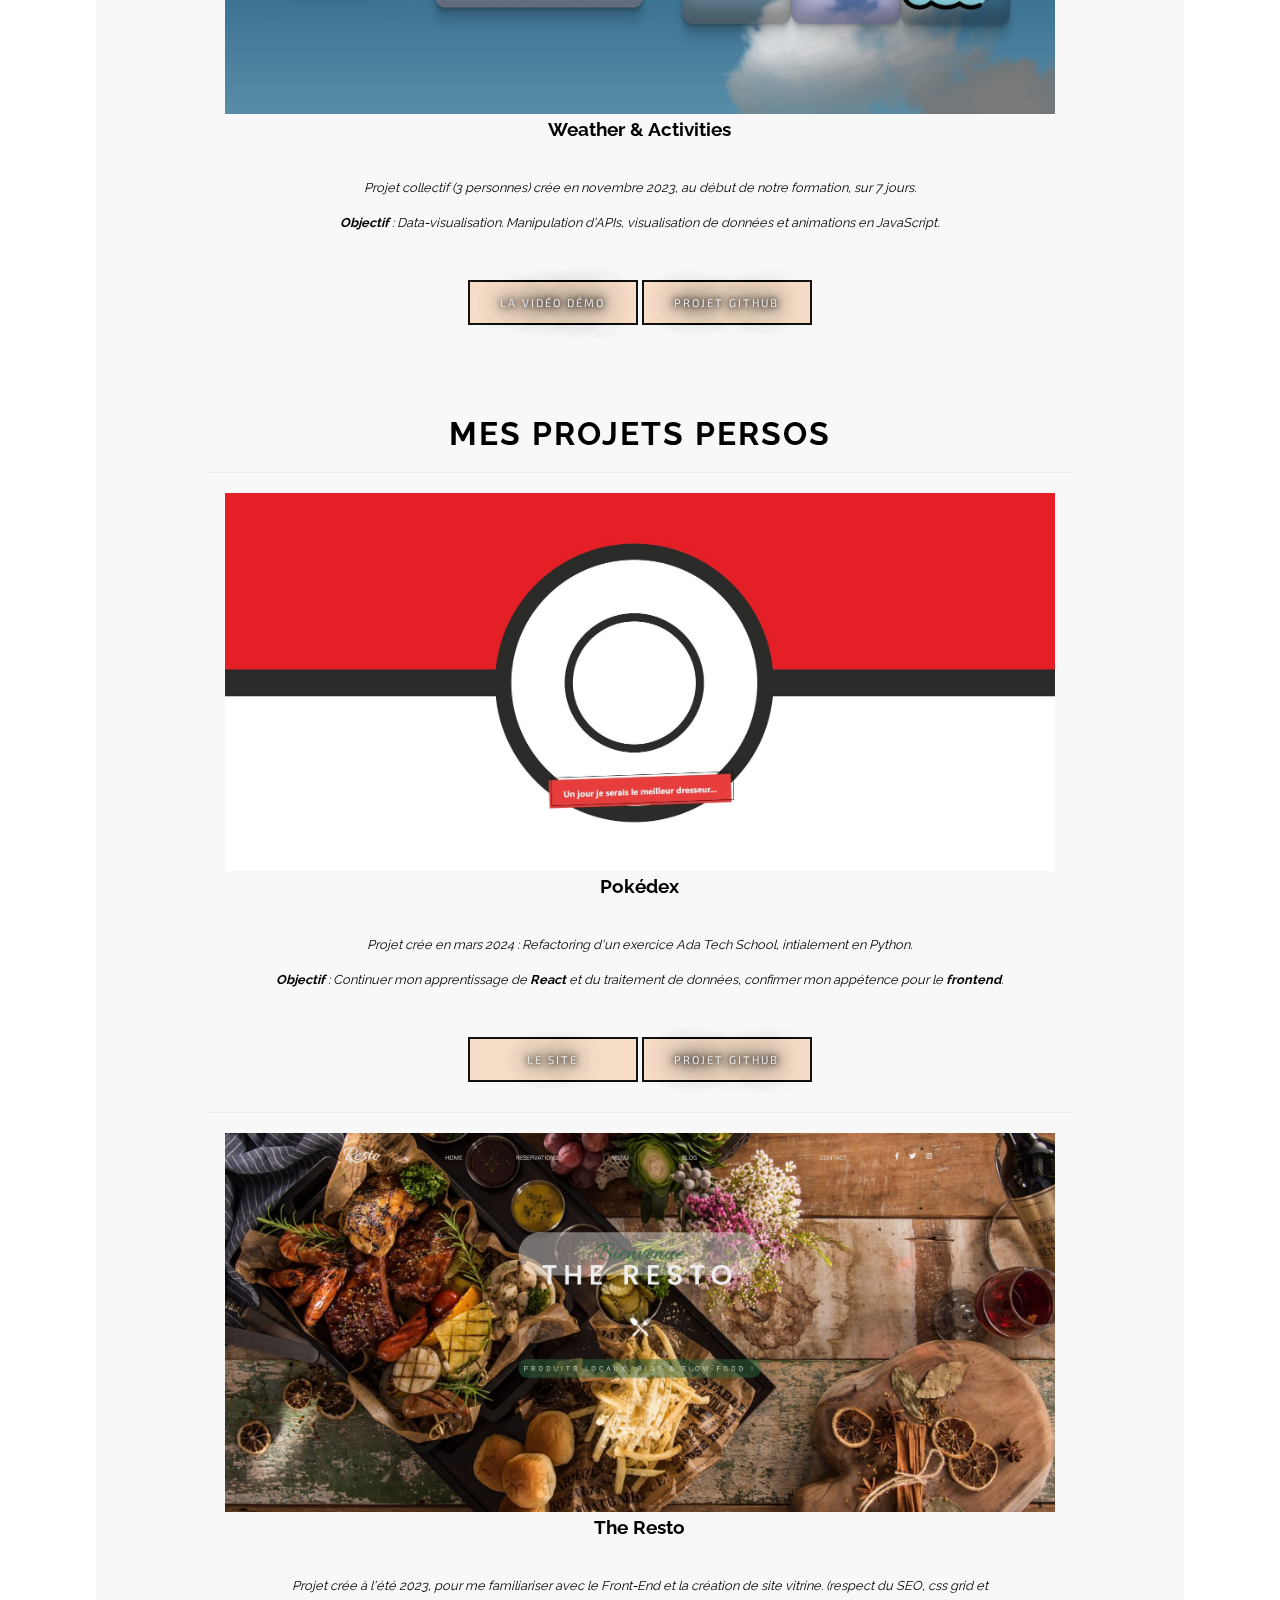
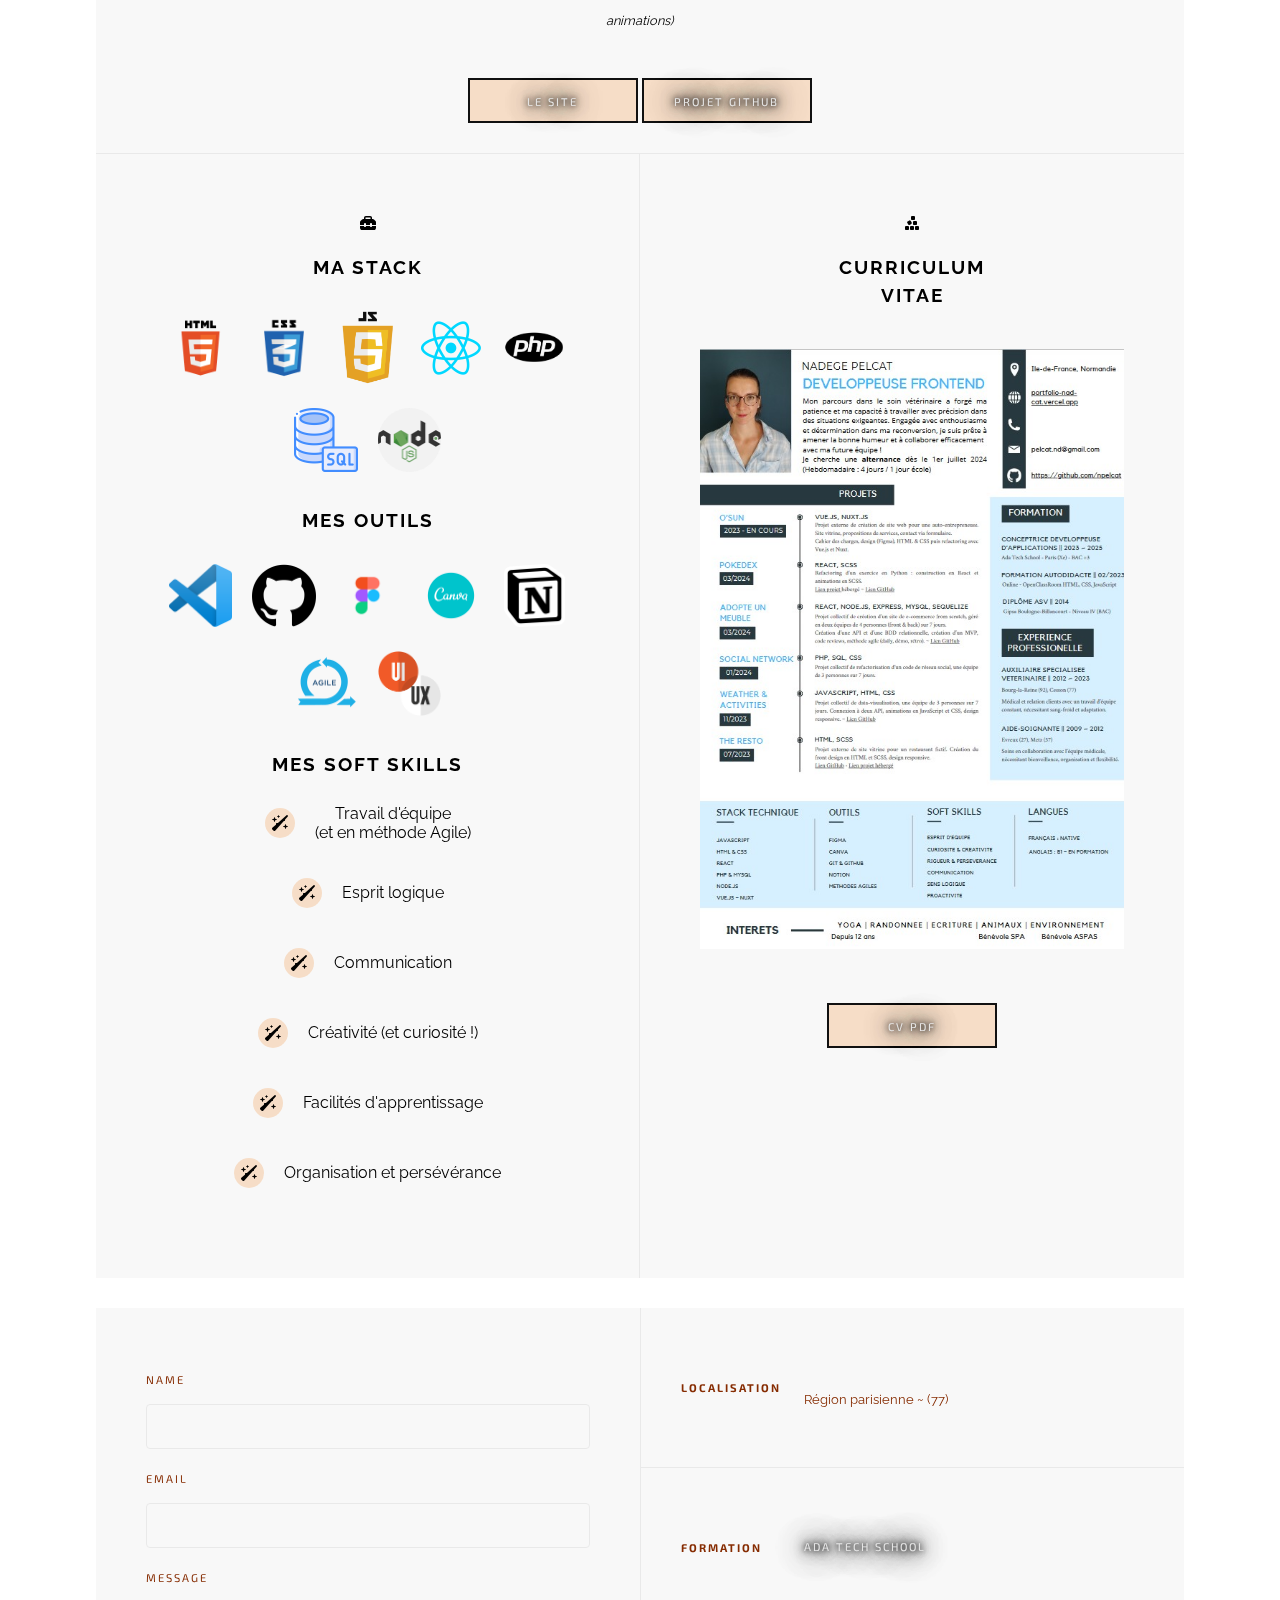
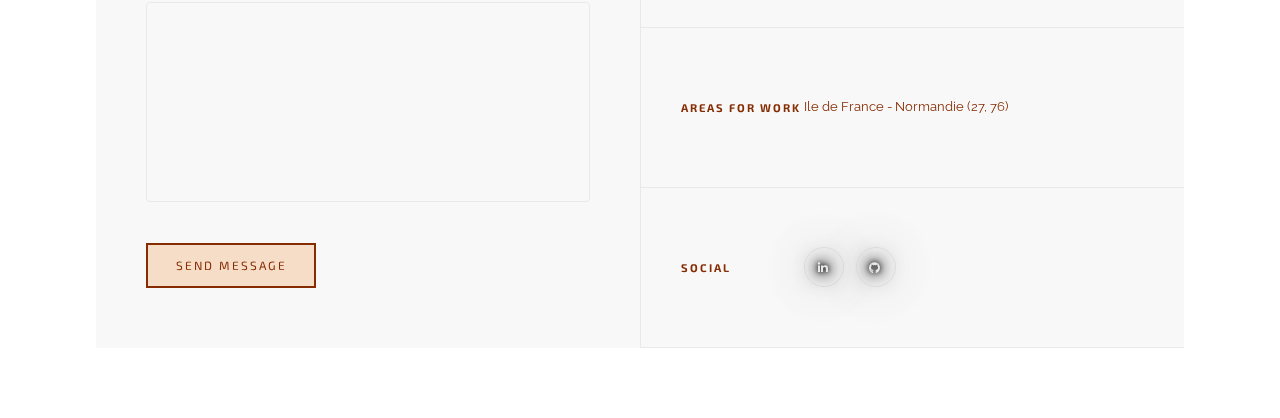
==== commit 7e7e1638: "modif cv" ====
--- a/index.html
+++ b/index.html
@@ -227,7 +227,7 @@
             >
           </button>
         </div>
-        <div class="projet">
+        <!-- <div class="projet">
           <img src="./img/christmas.jpg" alt="" />
           <h3>Christmas atmosphere</h3>
           <p>
@@ -246,13 +246,13 @@
               >Le site</a
             >
           </button>
-        </div>
+        </div> -->
       </section>
 
       <section class="section2" id="skills">
         <div class="left-part">
           <span><i class="fa-solid fa-toolbox"></i></span>
-          <h3>Mes Stacks</h3>
+          <h3>Ma Stack</h3>
           <div class="stacks-container">
             <div class="stack">
               <img src="./img/skills/html 5.png" alt="" />
@@ -324,7 +324,7 @@
           <img src="./img/screen-cv.jpg" alt="CV-dev-pelcat" />
           <button class="btn">
             <a
-              href="./img/cv-sans-coordonnees.pdf"
+              href="./img/cv-dev-fullstack-sans-coordonnes.pdf"
               target="_blank"
               >CV PDF</a
             >
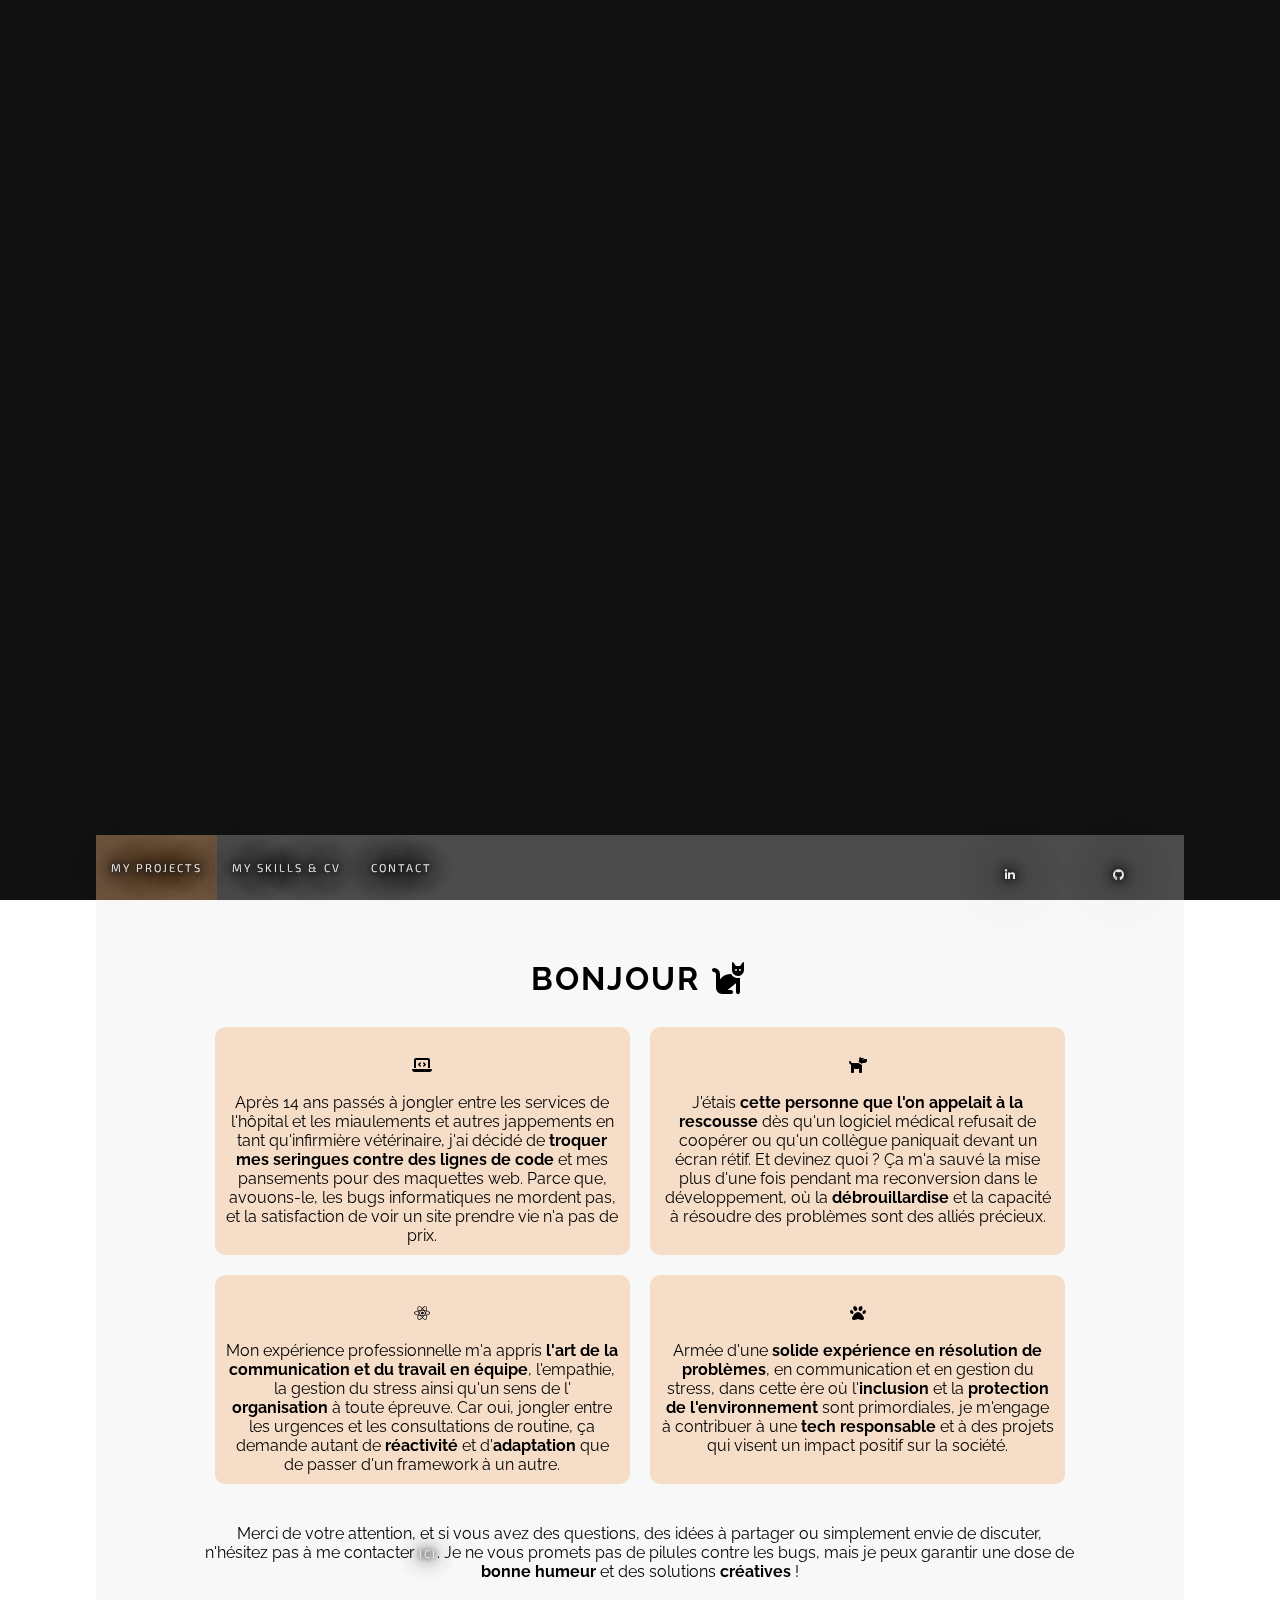
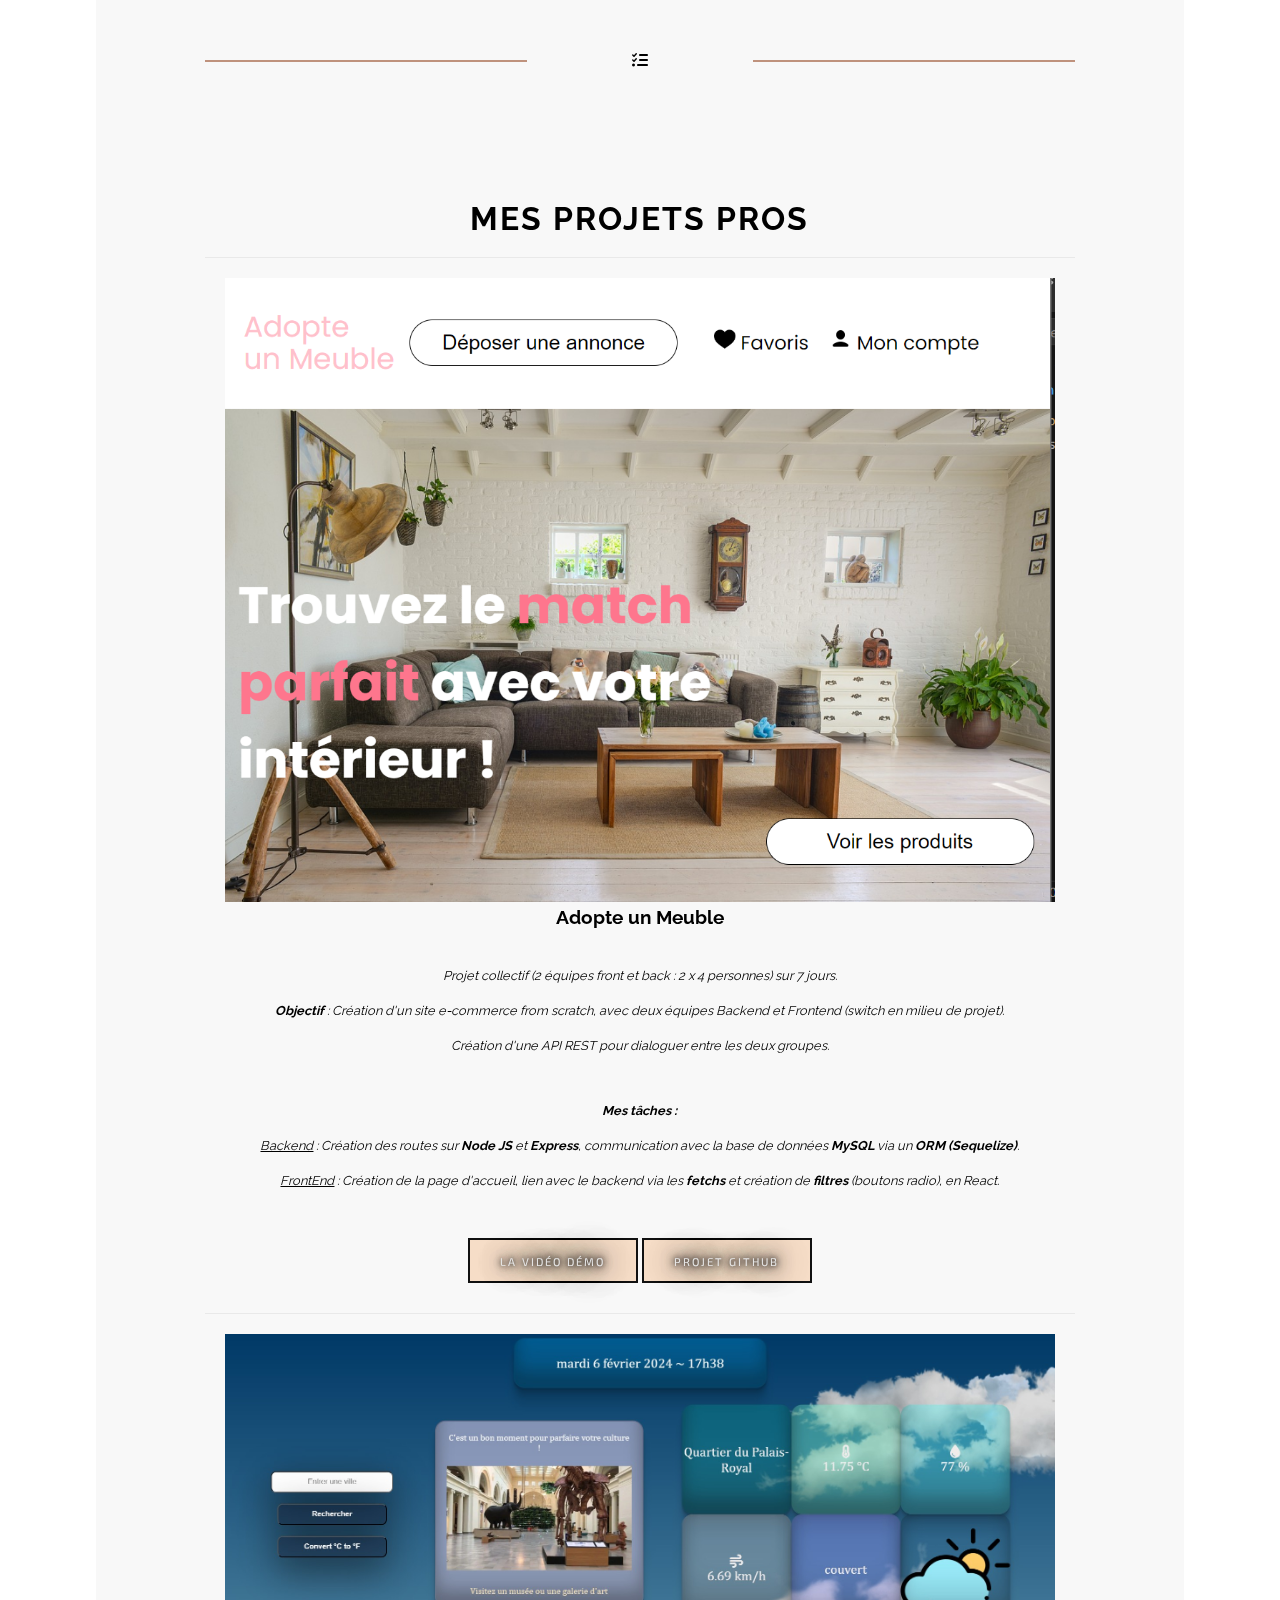
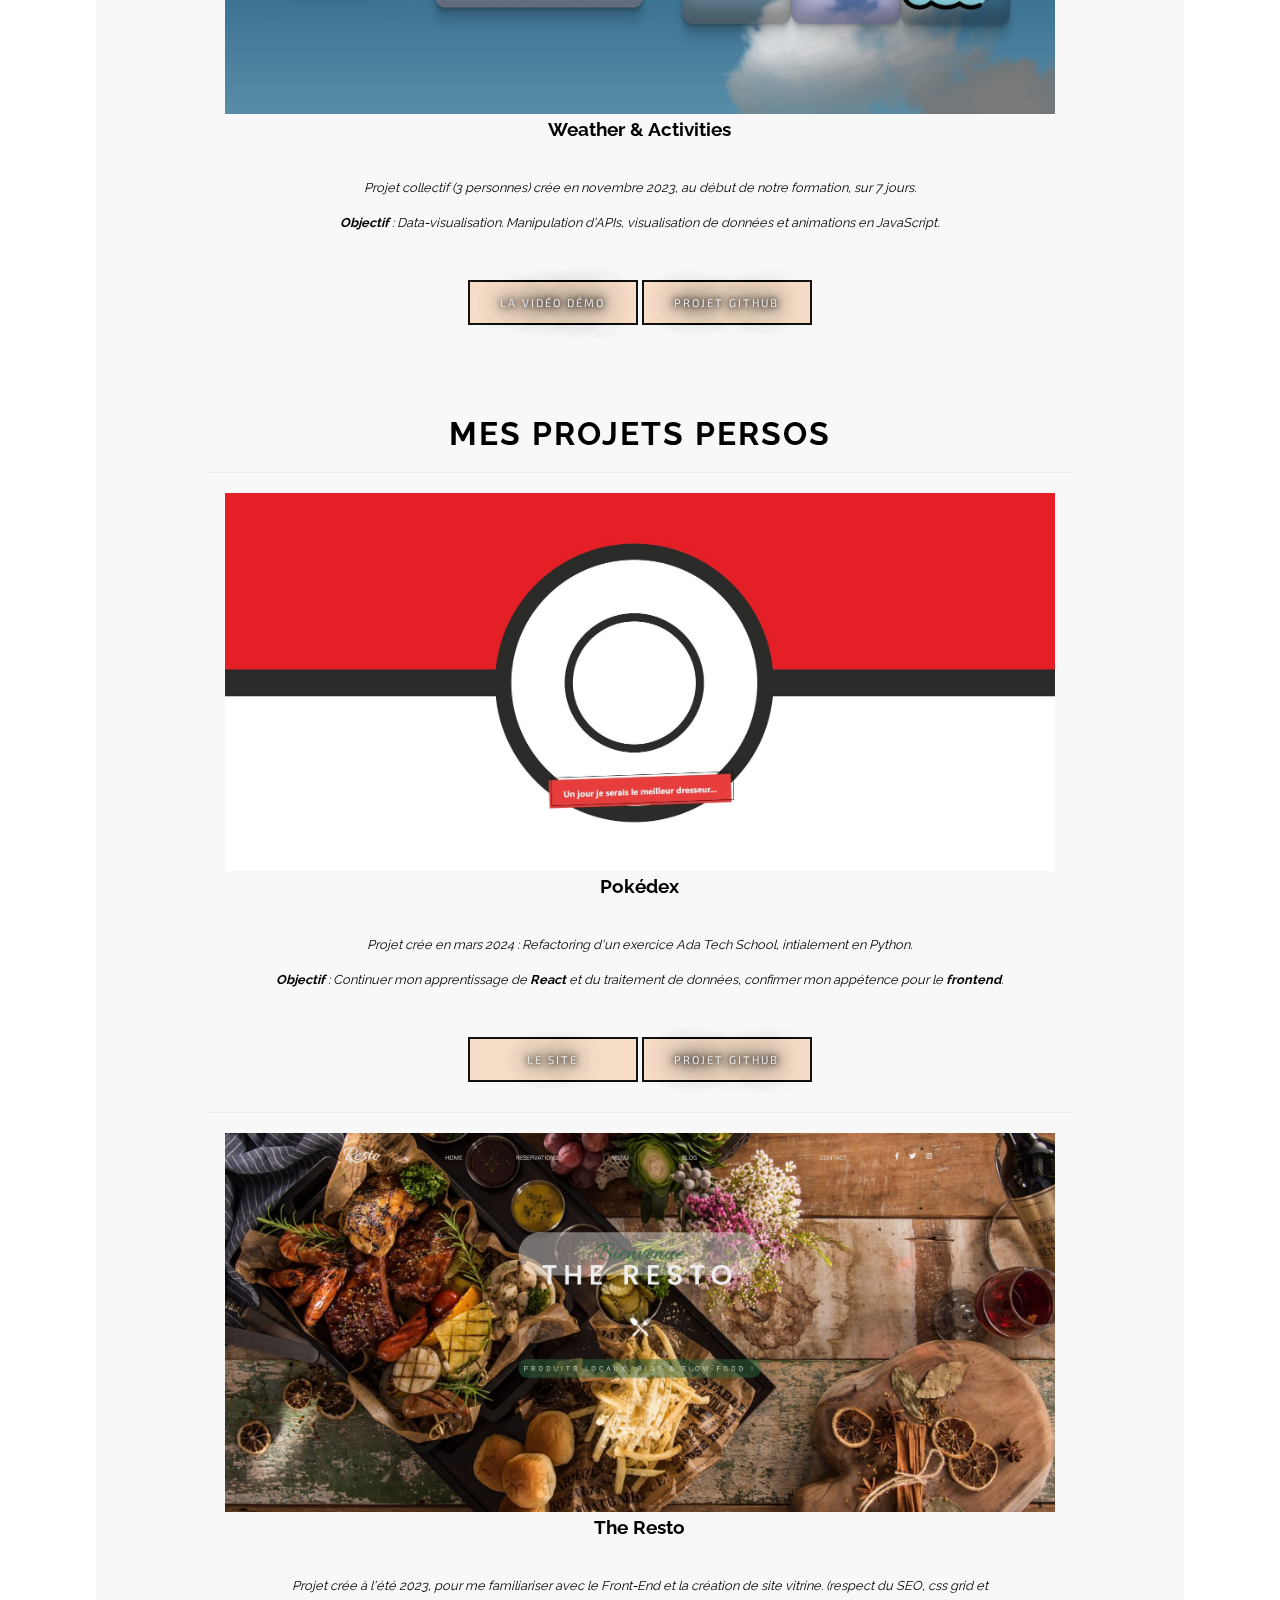
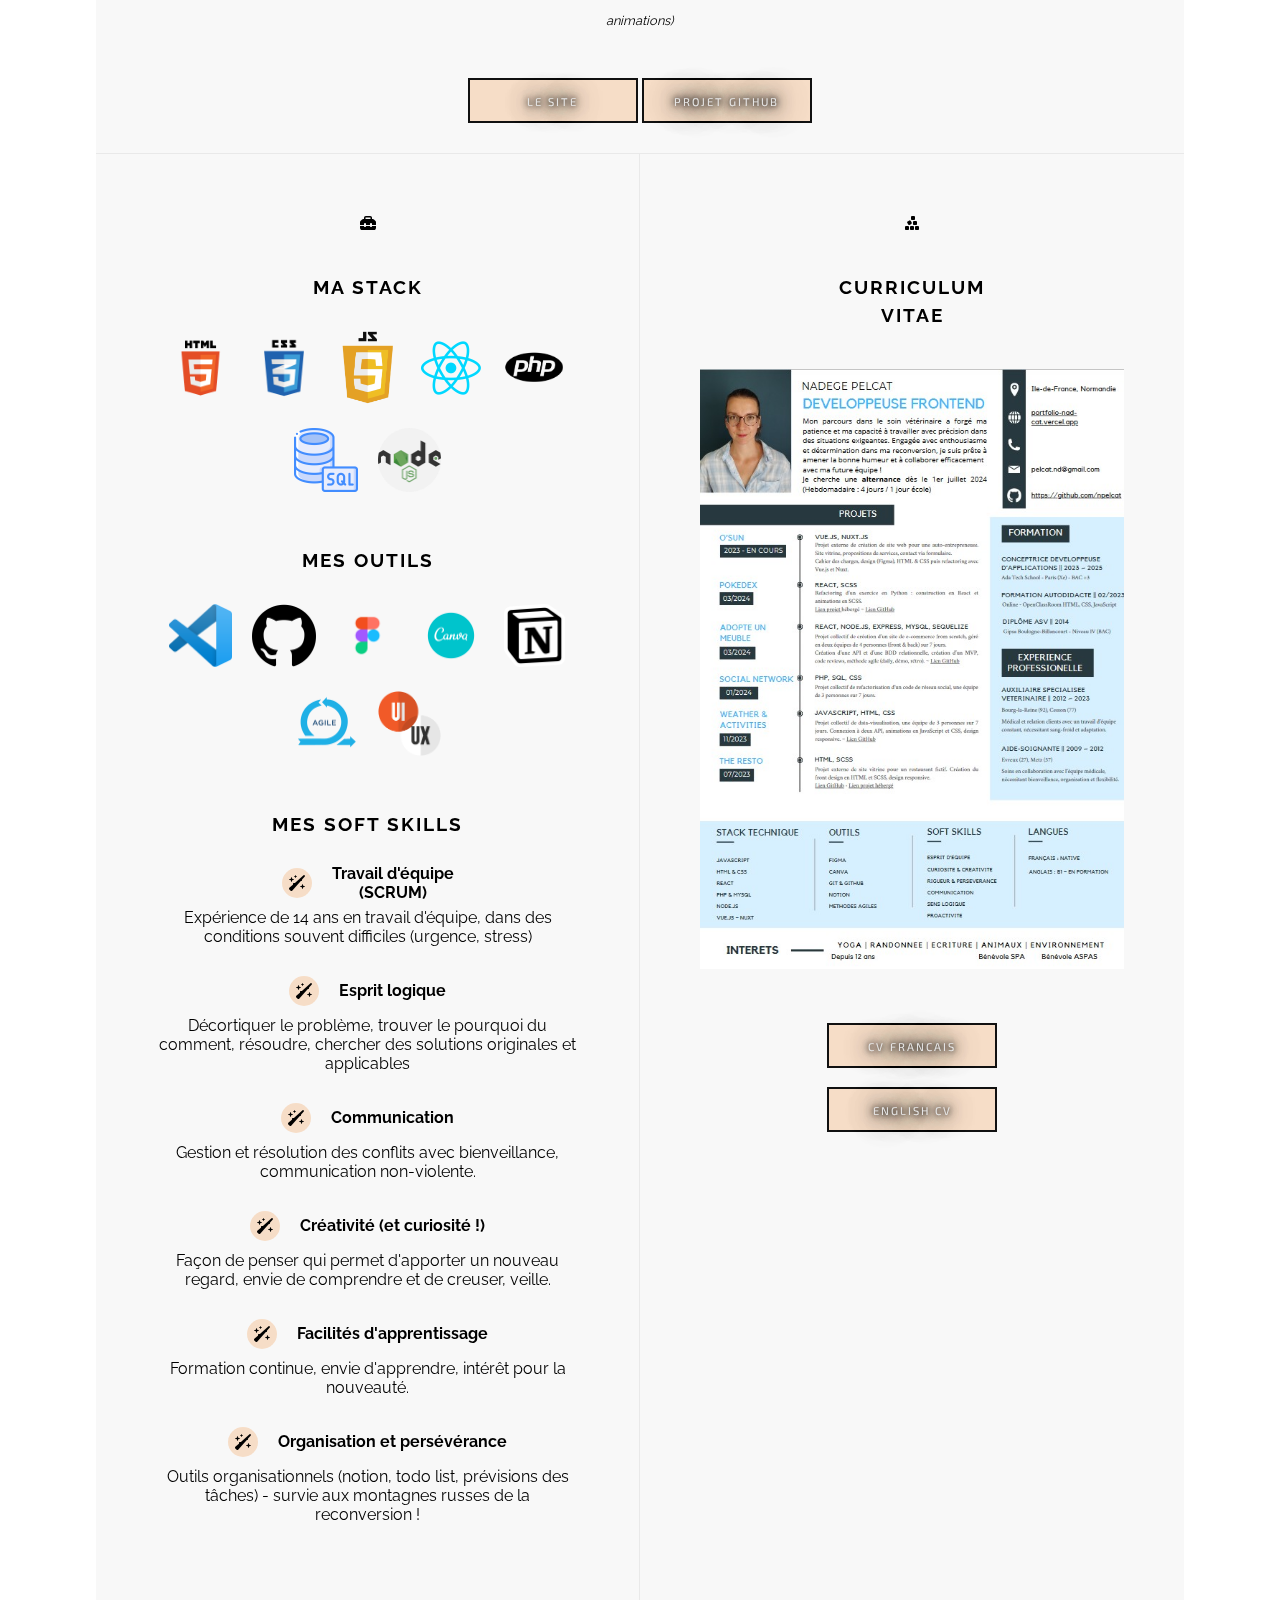
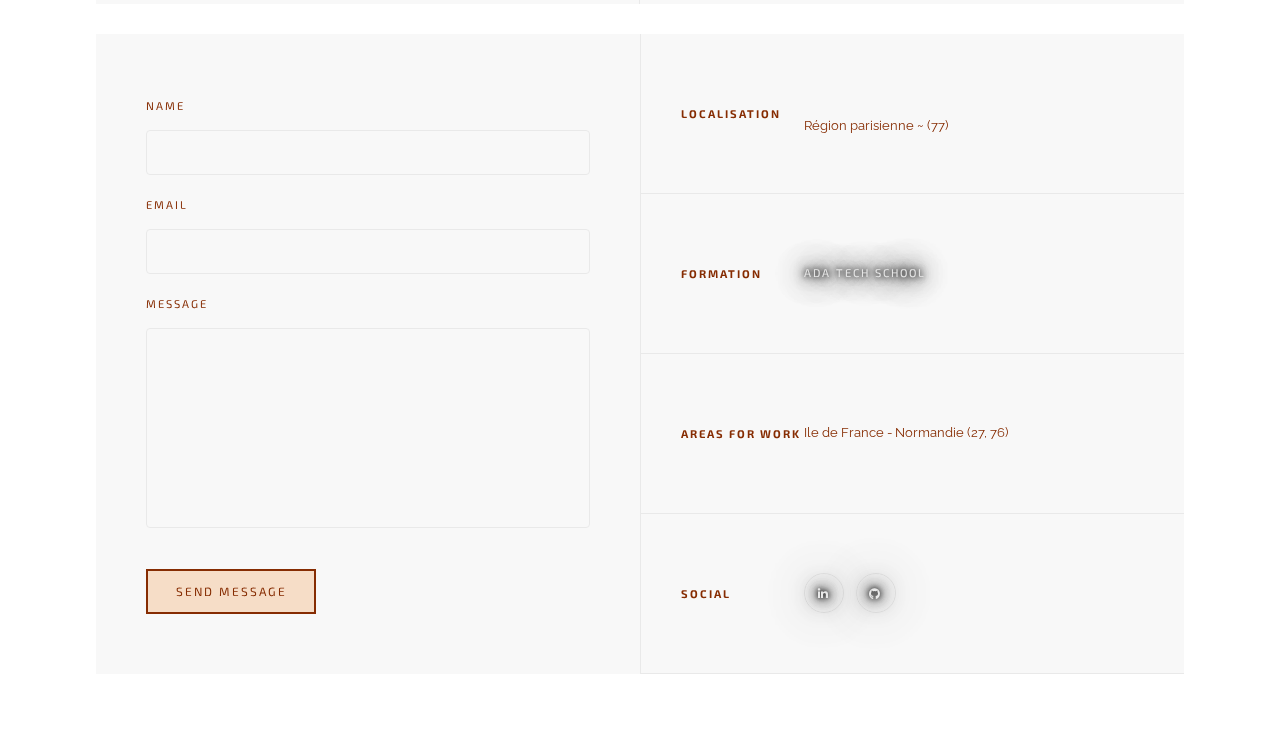
==== commit 4f45af31: "change header with contrast + add english cv + add descriptions soft skills" ====
--- a/index.html
+++ b/index.html
@@ -30,10 +30,10 @@
           <br />
           Plongée dans le code : février 2023.
         </p>
-        <span
-          ><a href="#main" class="who"
-            >Qui suis-je ? <br /><i class="fa-solid fa-arrow-down"></i></a
-        ></span>
+        <a href="#main" class="who"
+            ><span
+          >Qui suis-je ? <i class="fa-solid fa-arrow-down"></i></span></a
+          >
       </div>
       <nav>
         <ul class="nav-left">
@@ -294,27 +294,33 @@
           <div class="soft-skills">
             <div class="skill">
               <i class="fa-solid fa-wand-sparkles"></i>
-              <span>Travail d'équipe <br />(et en méthode Agile)</span>
-            </div>
-            <div class="skill">
-              <i class="fa-solid fa-wand-sparkles"></i>
-              <span>Esprit logique</span>
-            </div>
-            <div class="skill">
-              <i class="fa-solid fa-wand-sparkles"></i>
-              <span>Communication</span>
-            </div>
-            <div class="skill">
-              <i class="fa-solid fa-wand-sparkles"></i>
-              <span>Créativité (et curiosité !)</span>
-            </div>
-            <div class="skill">
-              <i class="fa-solid fa-wand-sparkles"></i>
-              <span>Facilités d'apprentissage</span>
-            </div>
-            <div class="skill">
-              <i class="fa-solid fa-wand-sparkles"></i>
-              <span>Organisation et persévérance</span>
+              <span><strong>Travail d'équipe <br />(SCRUM)</strong></span>
+              <p>Expérience de 14 ans en travail d'équipe, dans des conditions souvent difficiles (urgence, stress)</p>
+            </div>
+            <div class="skill">
+              <i class="fa-solid fa-wand-sparkles"></i>
+              <span><strong>Esprit logique</strong></span>
+              <p>Décortiquer le problème, trouver le pourquoi du comment, résoudre, chercher des solutions originales et applicables</p>
+            </div>
+            <div class="skill">
+              <i class="fa-solid fa-wand-sparkles"></i>
+              <span><strong>Communication</strong></span>
+              <p>Gestion et résolution des conflits avec bienveillance, communication non-violente. </p>
+            </div>
+            <div class="skill">
+              <i class="fa-solid fa-wand-sparkles"></i>
+              <span><strong>Créativité (et curiosité !)</strong></span>
+              <p>Façon de penser qui permet d'apporter un nouveau regard, envie de comprendre et de creuser, veille.</p>
+            </div>
+            <div class="skill">
+              <i class="fa-solid fa-wand-sparkles"></i>
+              <span><strong>Facilités d'apprentissage</strong></span>
+              <p>Formation continue, envie d'apprendre, intérêt pour la nouveauté.</p>
+            </div>
+            <div class="skill">
+              <i class="fa-solid fa-wand-sparkles"></i>
+              <span><strong>Organisation et persévérance</strong></span>
+              <p>Outils organisationnels (notion, todo list, prévisions des tâches) - survie aux montagnes russes de la reconversion !</p>
             </div>
           </div>
         </div>
@@ -324,9 +330,18 @@
           <img src="./img/screen-cv.jpg" alt="CV-dev-pelcat" />
           <button class="btn">
             <a
-              href="./img/cv-dev-fullstack-sans-coordonnes.pdf"
-              target="_blank"
-              >CV PDF</a
+              href="./img/cv-fullstack-nophone-pelcat-alternance.pdf"
+              target="_blank"
+              >CV FRANCAIS</a
+            >
+          </button>
+          <br>
+          <br>
+          <button class="btn">
+            <a
+              href="./img/cv-fullstack-english-nophone-pelcat.pdf"
+              target="_blank"
+              >ENGLISH CV</a
             >
           </button>
         </div>
--- a/assets/styles/index.css
+++ b/assets/styles/index.css
@@ -148,7 +148,7 @@
   margin: 40px auto 40px;
   font-style: italic;
   width: 85%;
-  background-color: rgba(0, 0, 0, 0.3);
+  background-color: rgba(0, 0, 0, 0.5);
   border-radius: 20px;
   max-width: 800px;
   padding: 10px;
@@ -354,7 +354,7 @@
   font-family: raleway;
   letter-spacing: 2px;
   text-transform: uppercase;
-  margin: 20px 0;
+  margin: 40px 0 20px 0;
   line-height: 28px;
 }
 main .section2 .left-part {
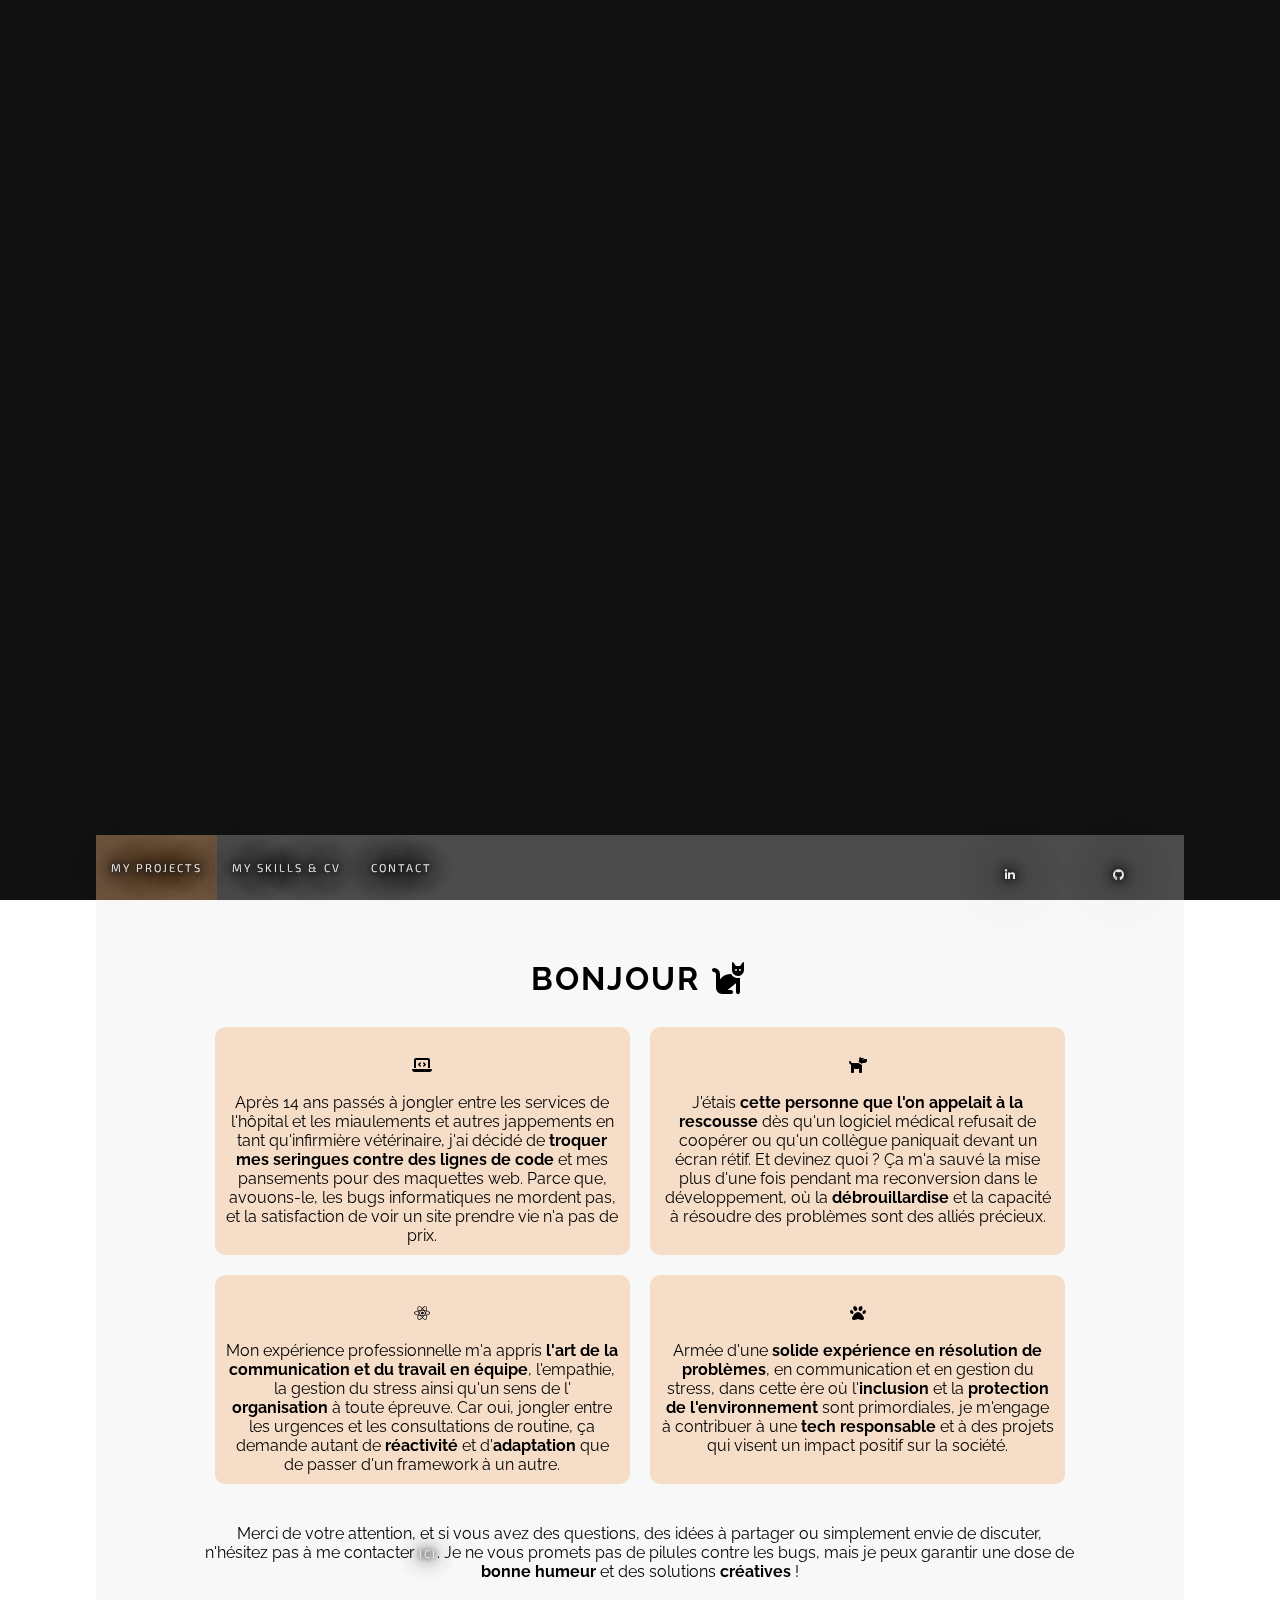
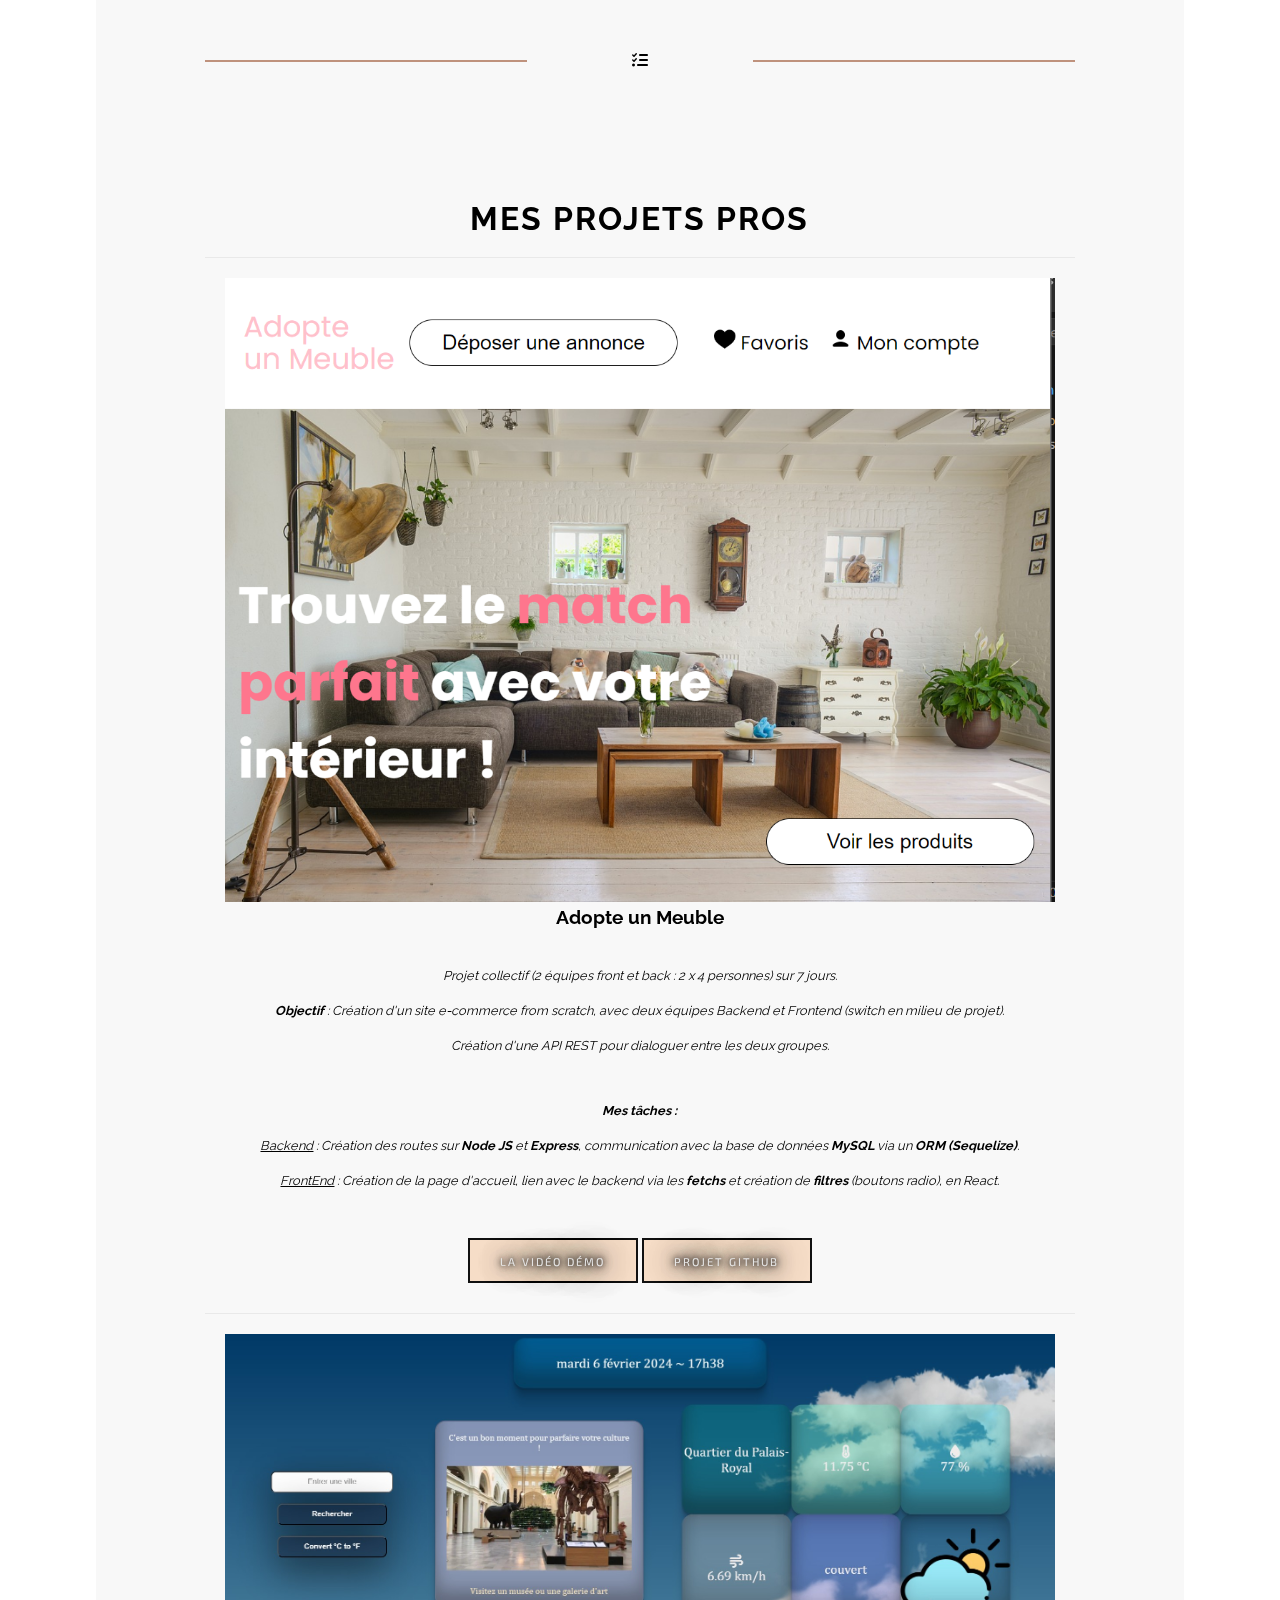
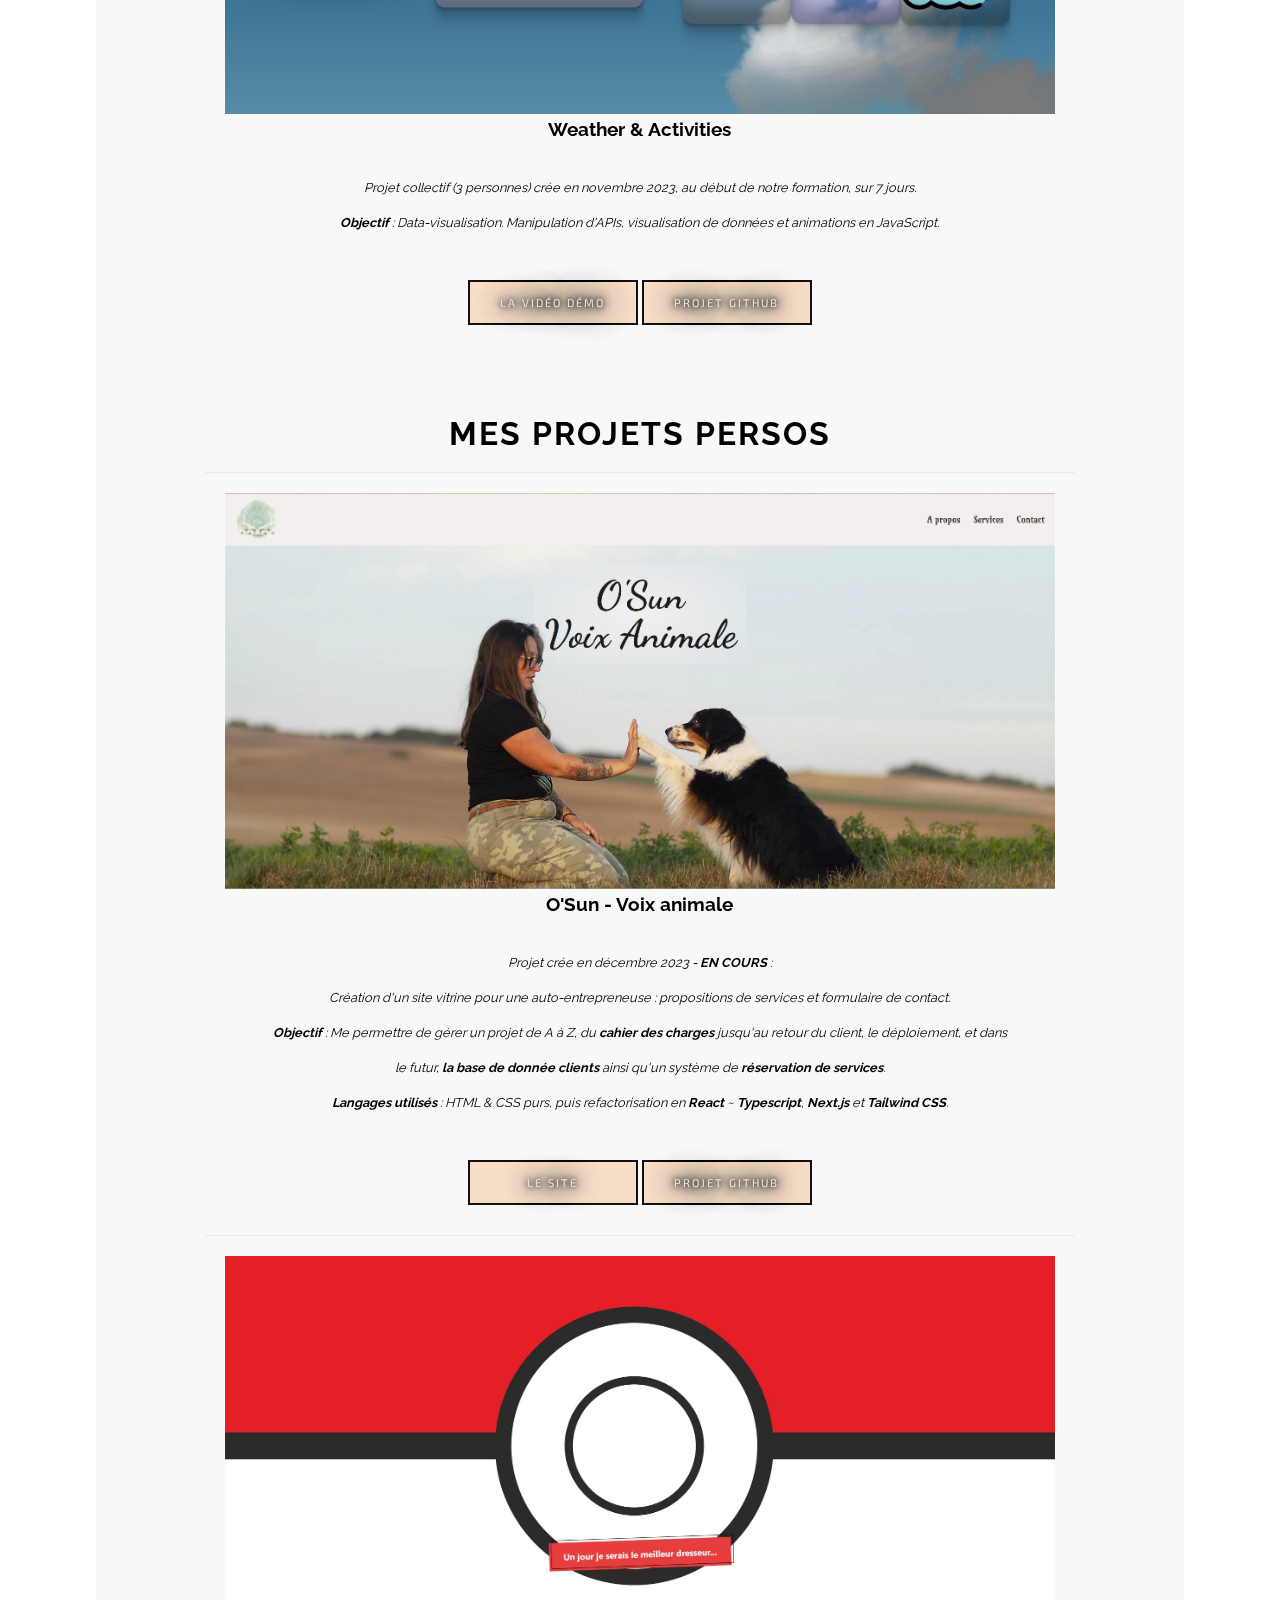
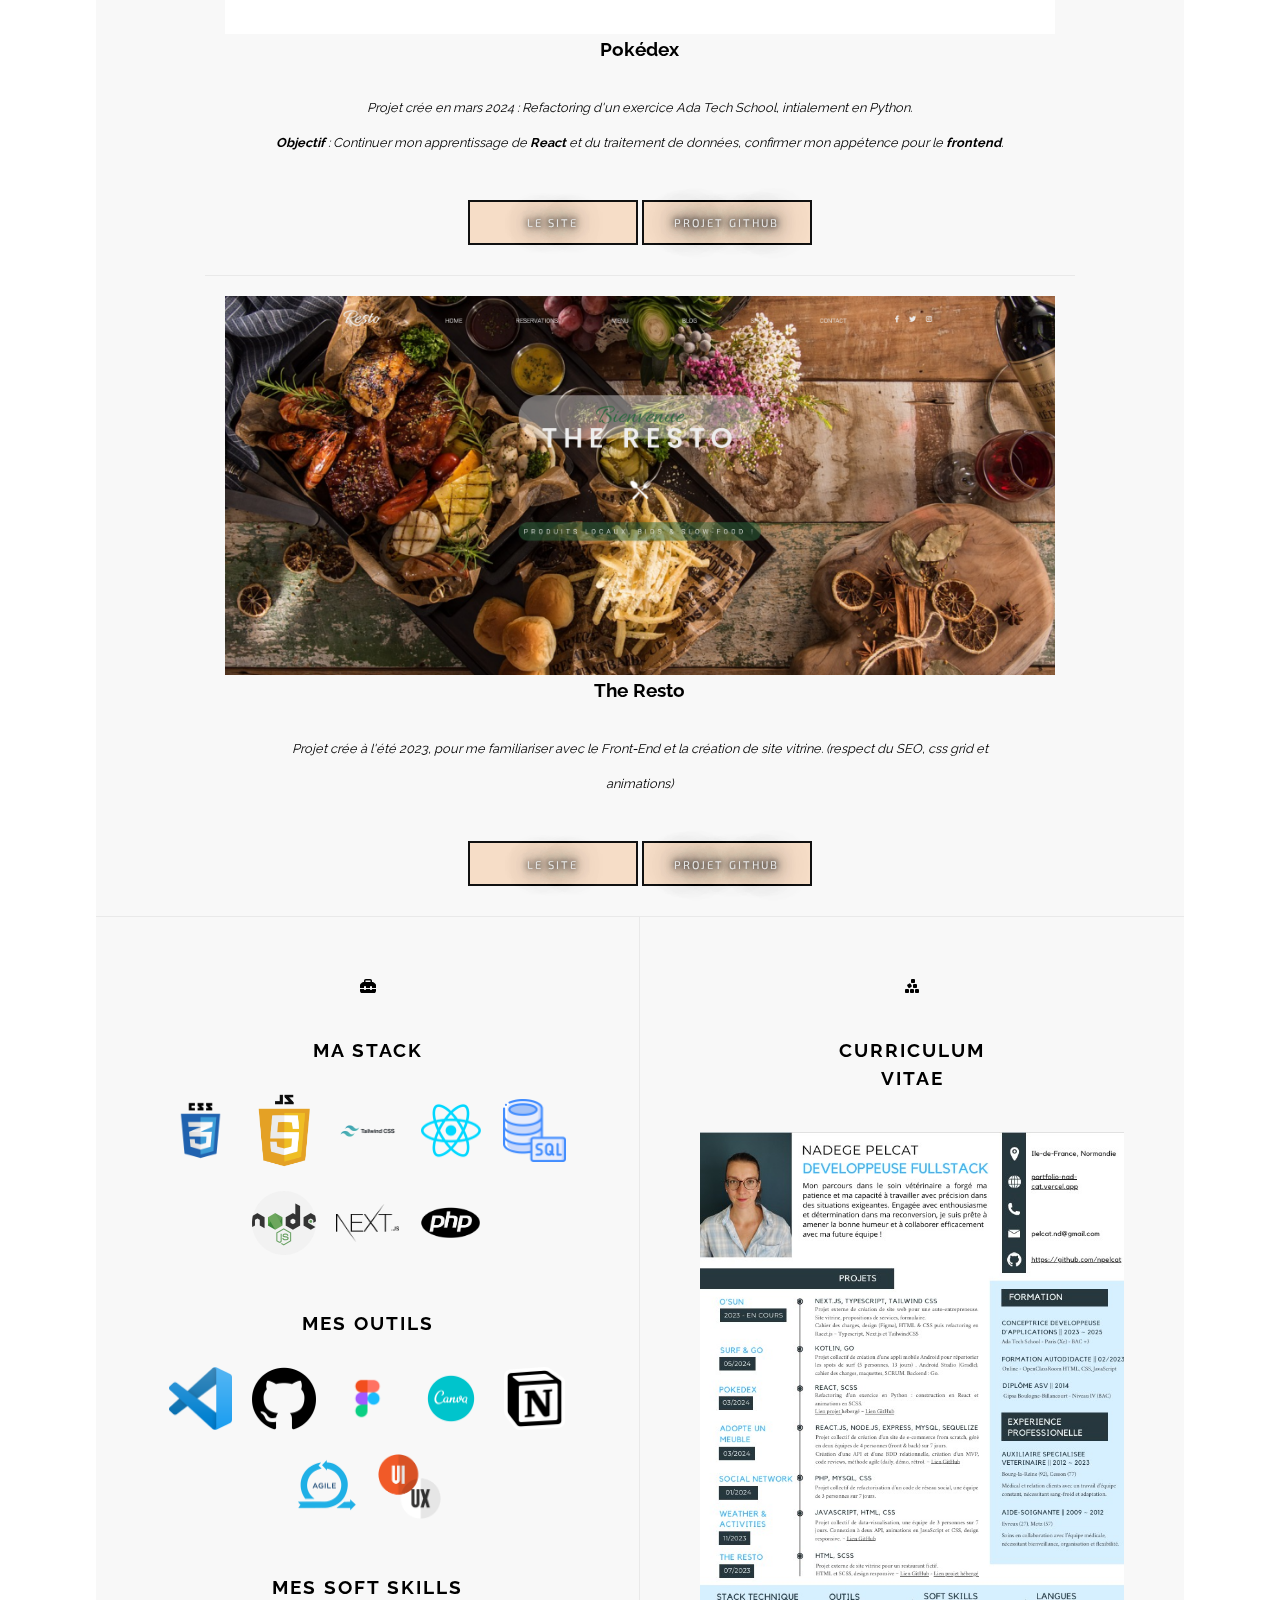
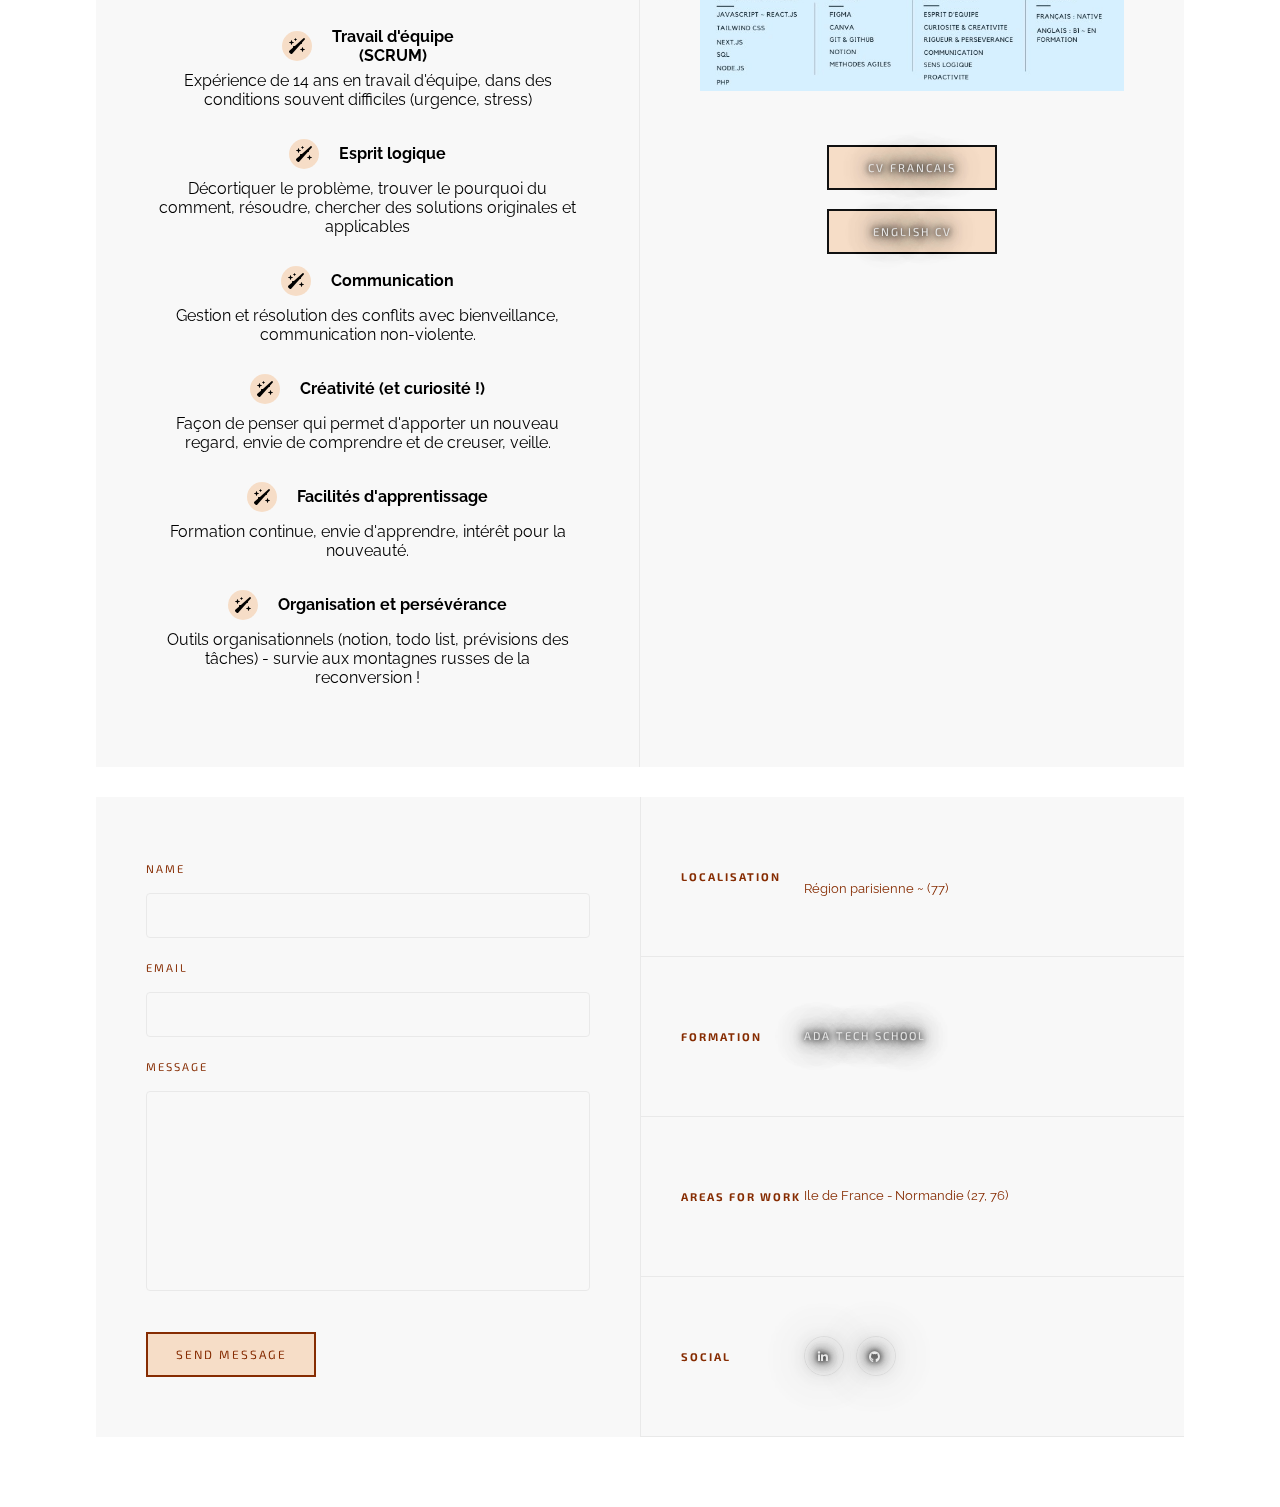
==== commit 20e30b78: "add o sun project and change cv, add skills next and tailwind" ====
--- a/index.html
+++ b/index.html
@@ -176,6 +176,34 @@
         <h2>Mes projets persos</h2>
         <div class="projet">
           <img
+            src="./img/screen-osun.jpg"
+            alt=""
+          />
+          <h3>O'Sun - Voix animale</h3>
+          <p>
+            Projet crée en décembre 2023 - <strong>EN COURS</strong> : <br>
+            Création d'un site vitrine pour une auto-entrepreneuse : propositions de services et formulaire de contact.
+            <br>
+            <strong>Objectif</strong> : Me permettre de gérer un projet de A à Z, du <strong>cahier des charges</strong> jusqu'au retour du client, le déploiement, et dans le futur, <strong>la base de donnée clients</strong> ainsi qu'un système de <strong>réservation de services</strong>. <br> 
+            <strong>Langages utilisés </strong> : HTML & CSS purs, puis refactorisation en <strong>React</strong> ~ <strong>Typescript</strong>, <strong>Next.js</strong> et <strong>Tailwind CSS</strong>.
+          </p>
+          <button class="btn">
+            <a
+              href="https://o-sun-phi.vercel.app/"
+              target="_blank"
+              >Le site</a
+            >
+          </button>
+          <button class="btn">
+            <a
+              href="https://github.com/npelcat/o-sun"
+              target="_blank"
+              >Projet GitHub</a
+            >
+          </button>
+        </div>
+        <div class="projet">
+          <img
             src="./img/screen-pokedex.jpg"
             alt=""
           />
@@ -254,17 +282,16 @@
           <span><i class="fa-solid fa-toolbox"></i></span>
           <h3>Ma Stack</h3>
           <div class="stacks-container">
-            <div class="stack">
-              <img src="./img/skills/html 5.png" alt="" />
-            </div>
             <div class="stack"><img src="./img/skills/css 3.png" alt="" /></div>
             <div class="stack">
               <img src="./img/skills/JavaScript-Logo.png" alt="" />
             </div>
+            <div class="stack"><img src="./img/skills/tailwindcss_logo_icon_170649.png" alt="" /></div>
             <div class="stack"><img src="./img/skills/react.png" alt="" /></div>
-            <div class="stack"><img src="./img/skills/php.png" alt="" /></div>
             <div class="stack"><img src="./img/skills/sql.png" alt="" /></div>
             <div class="stack"><img src="./img/skills/node-js.png" alt="" /></div>
+            <div class="stack"><img src="./img/skills/next-js-logo-7929BCD36F-seeklogo.com.png" alt="" /></div>
+            <div class="stack"><img src="./img/skills/php.png" alt="" /></div>
           </div>
           <h3>Mes outils</h3>
           <div class="outils-container">
